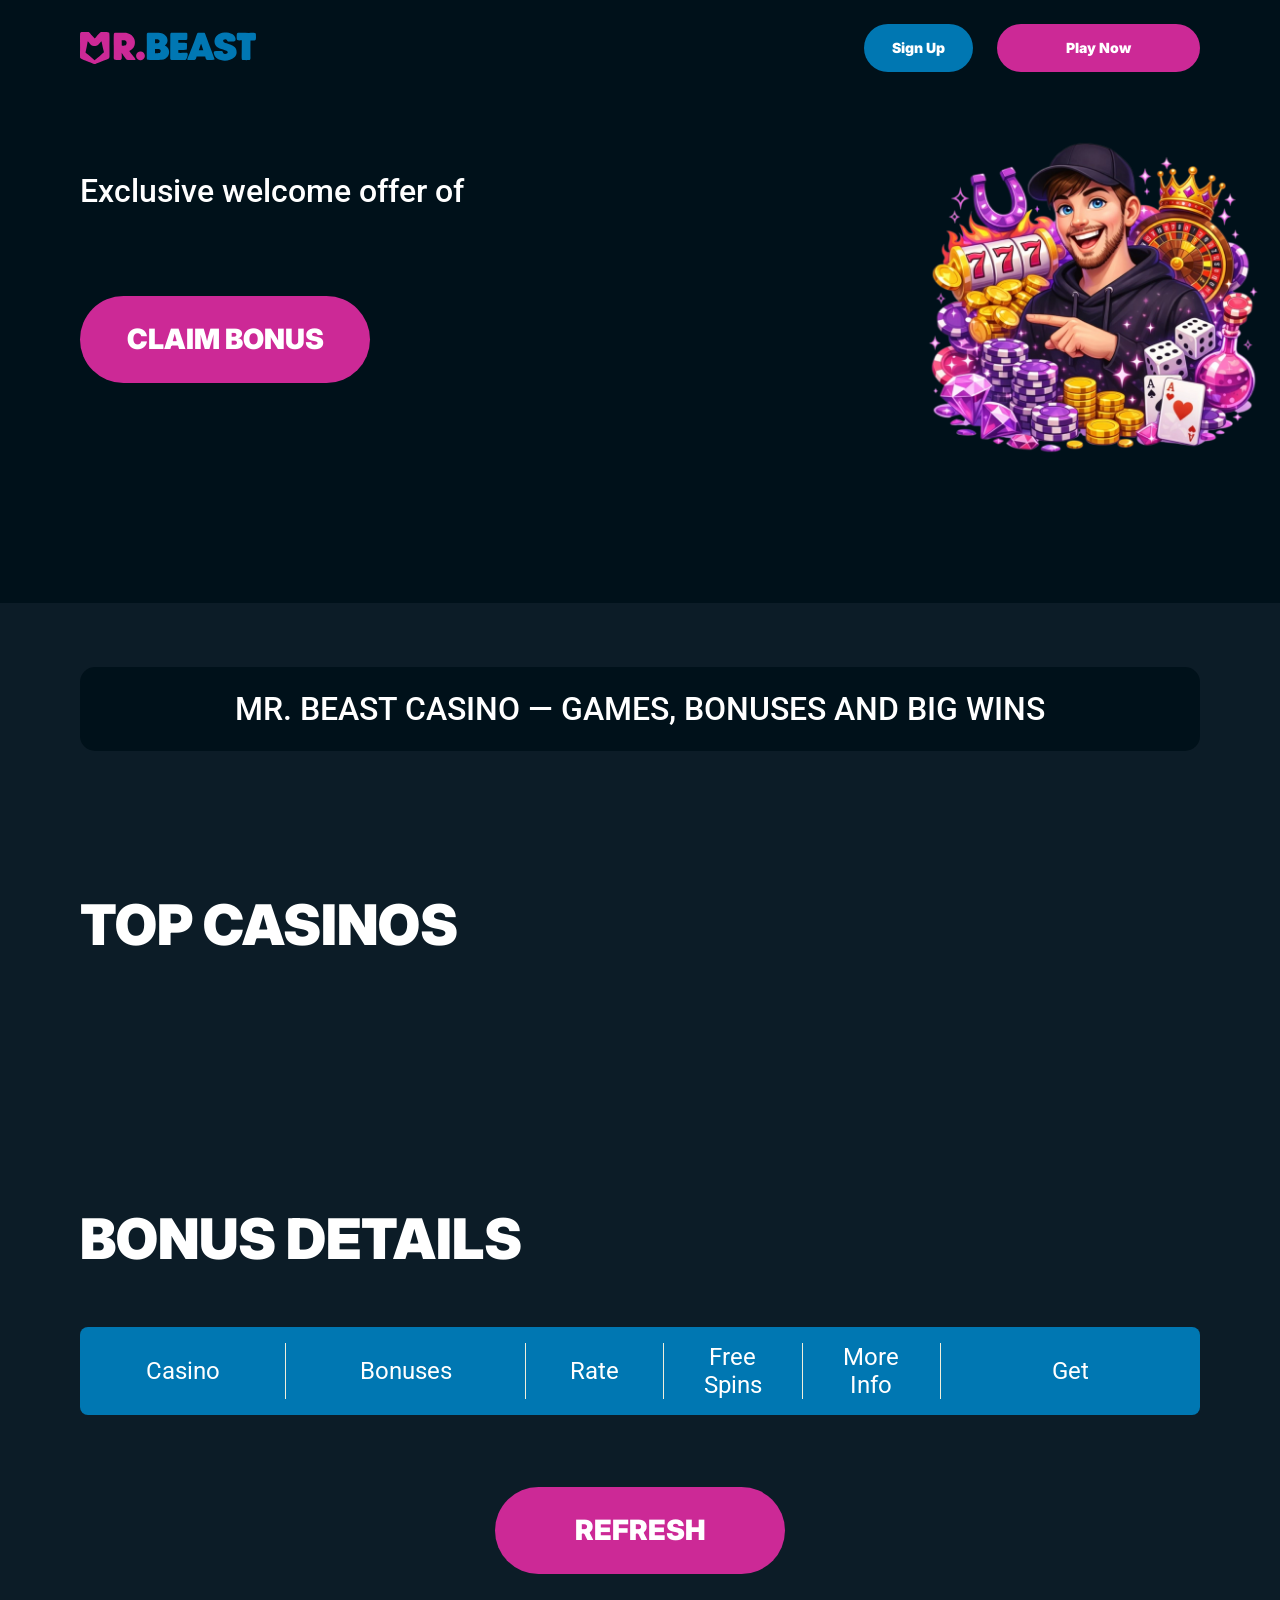
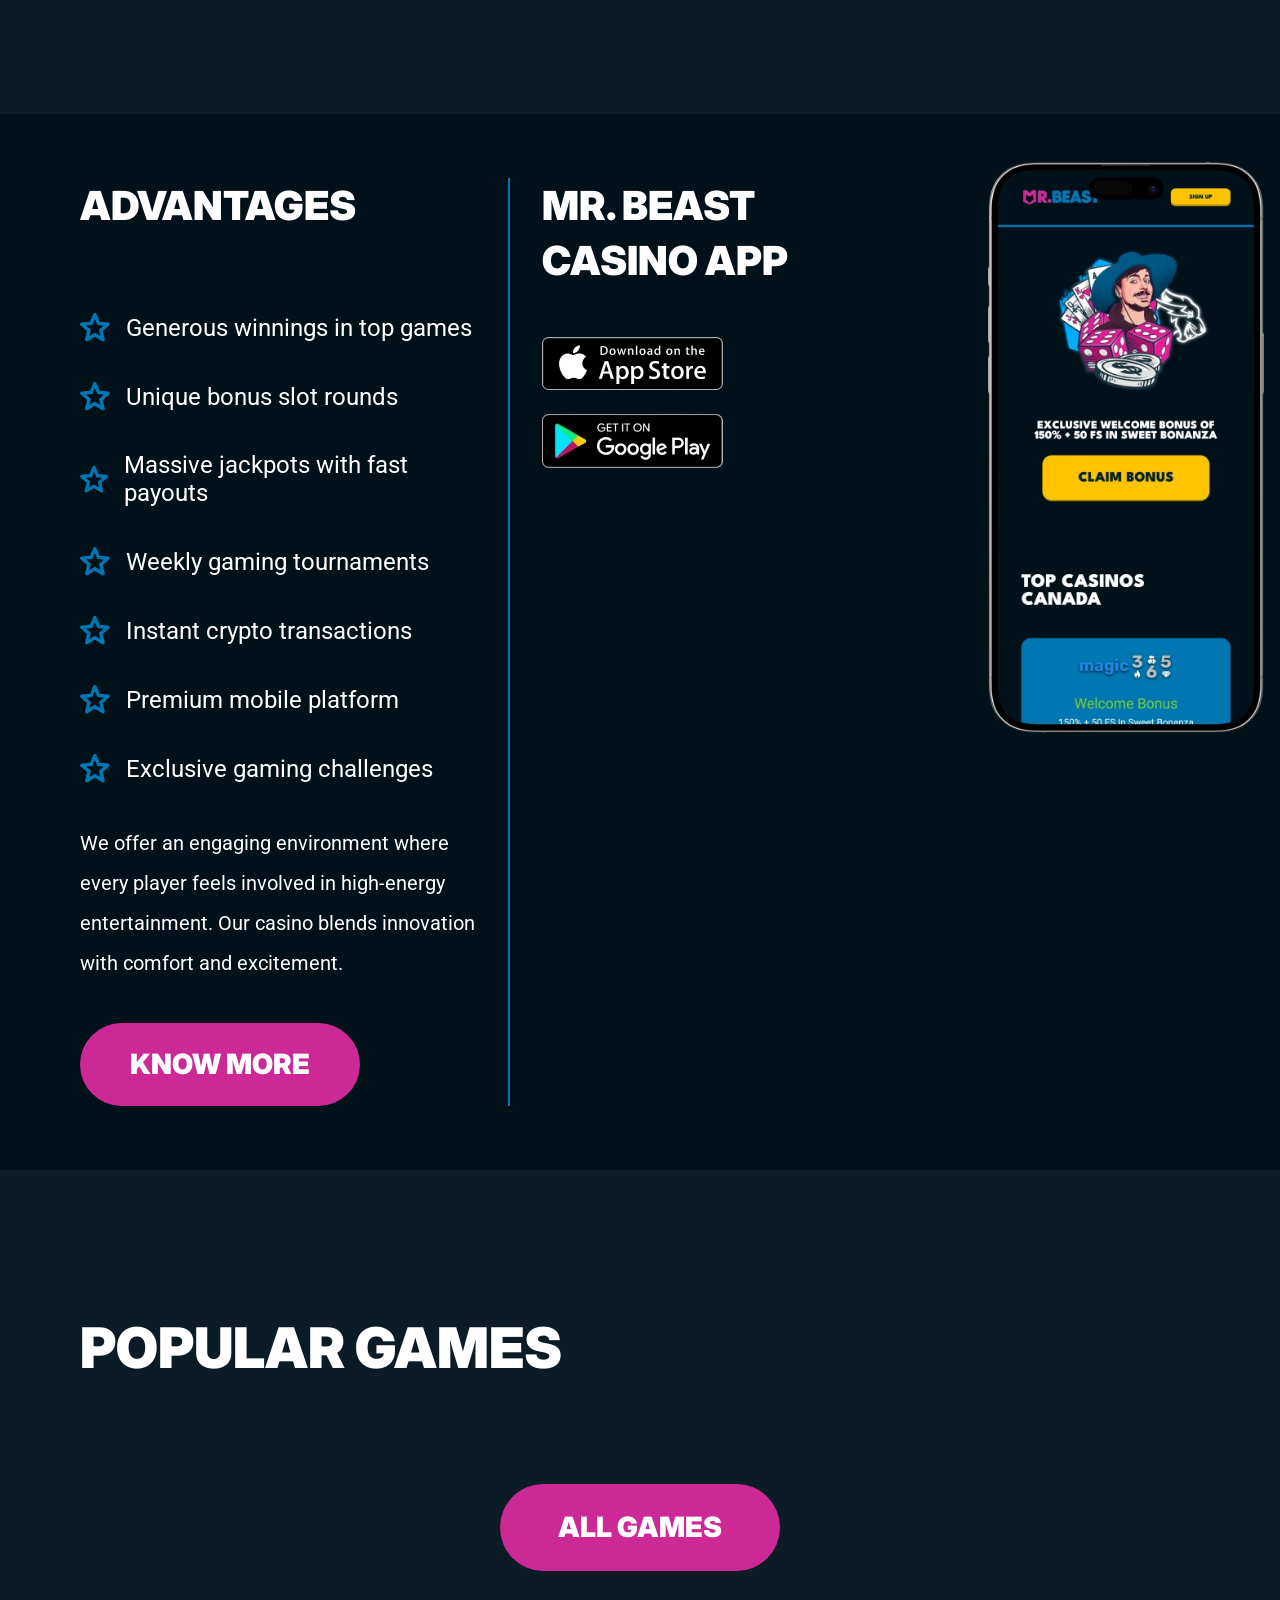
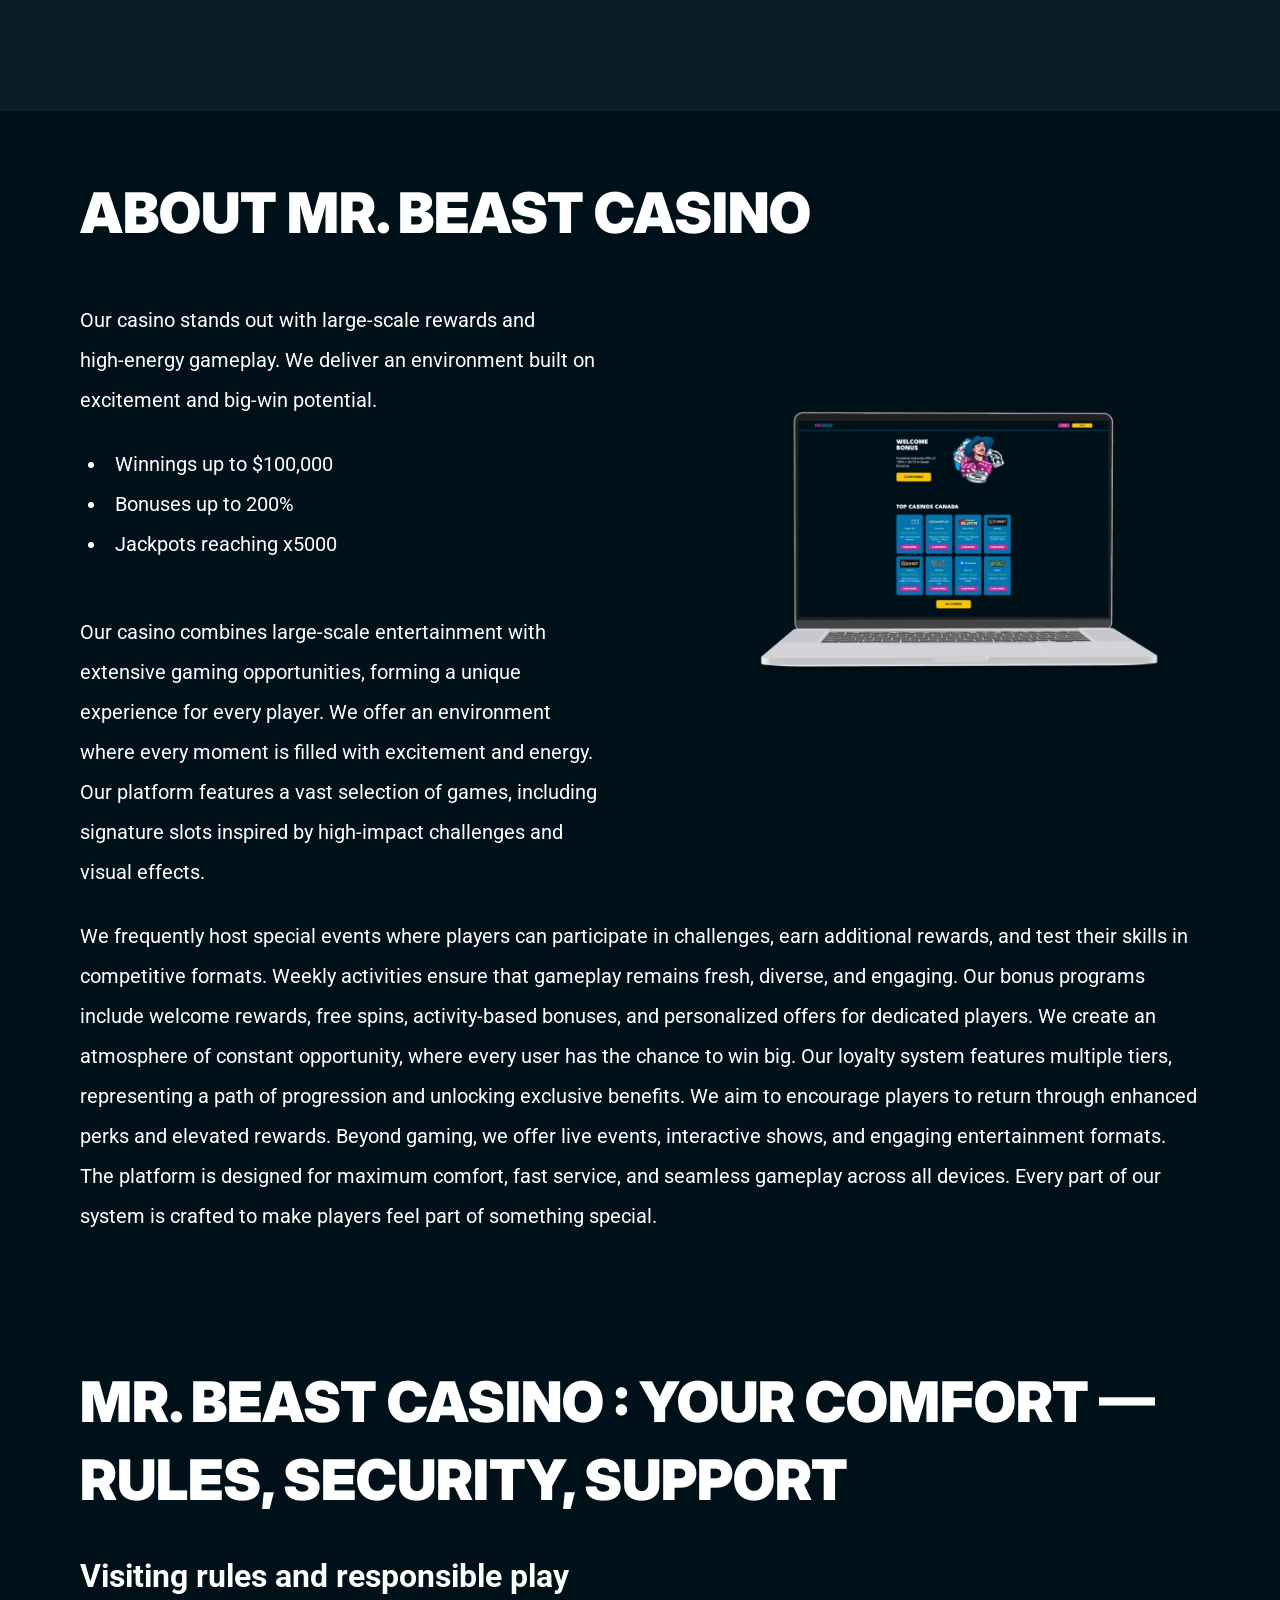
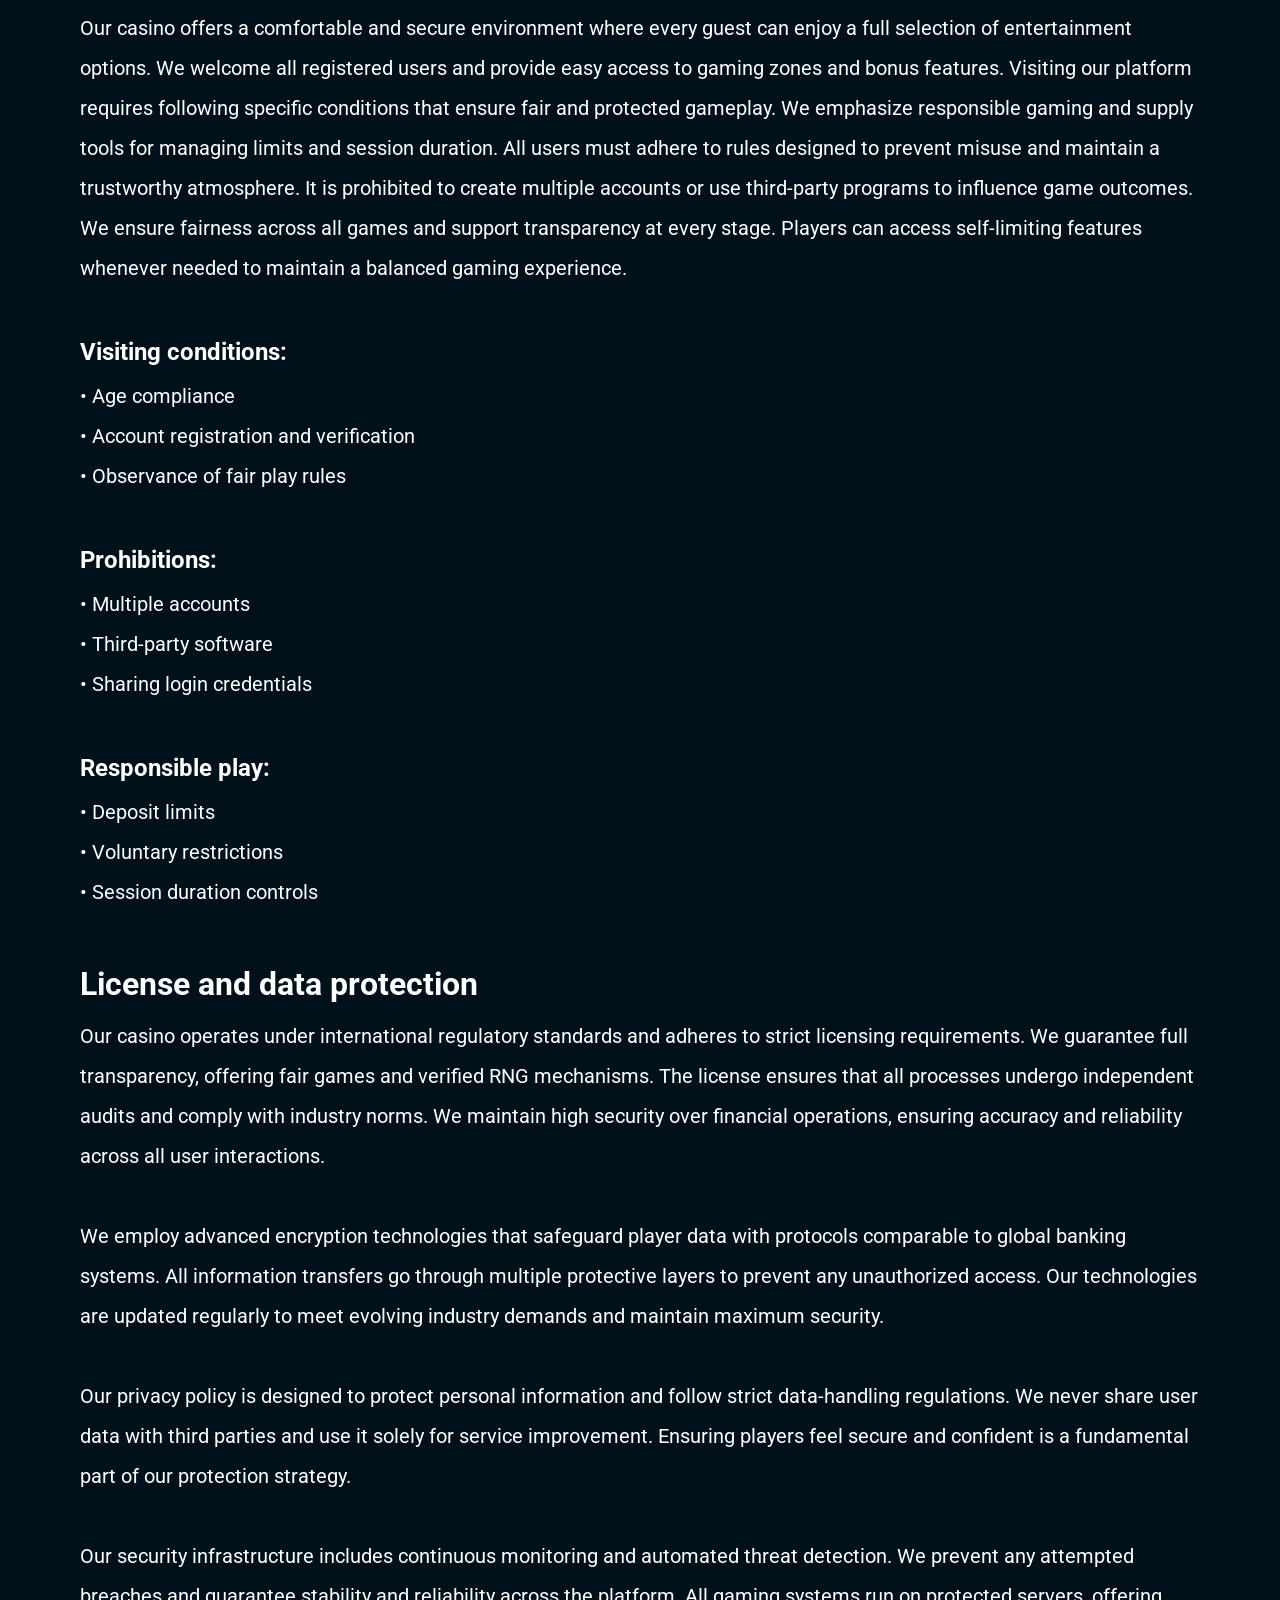
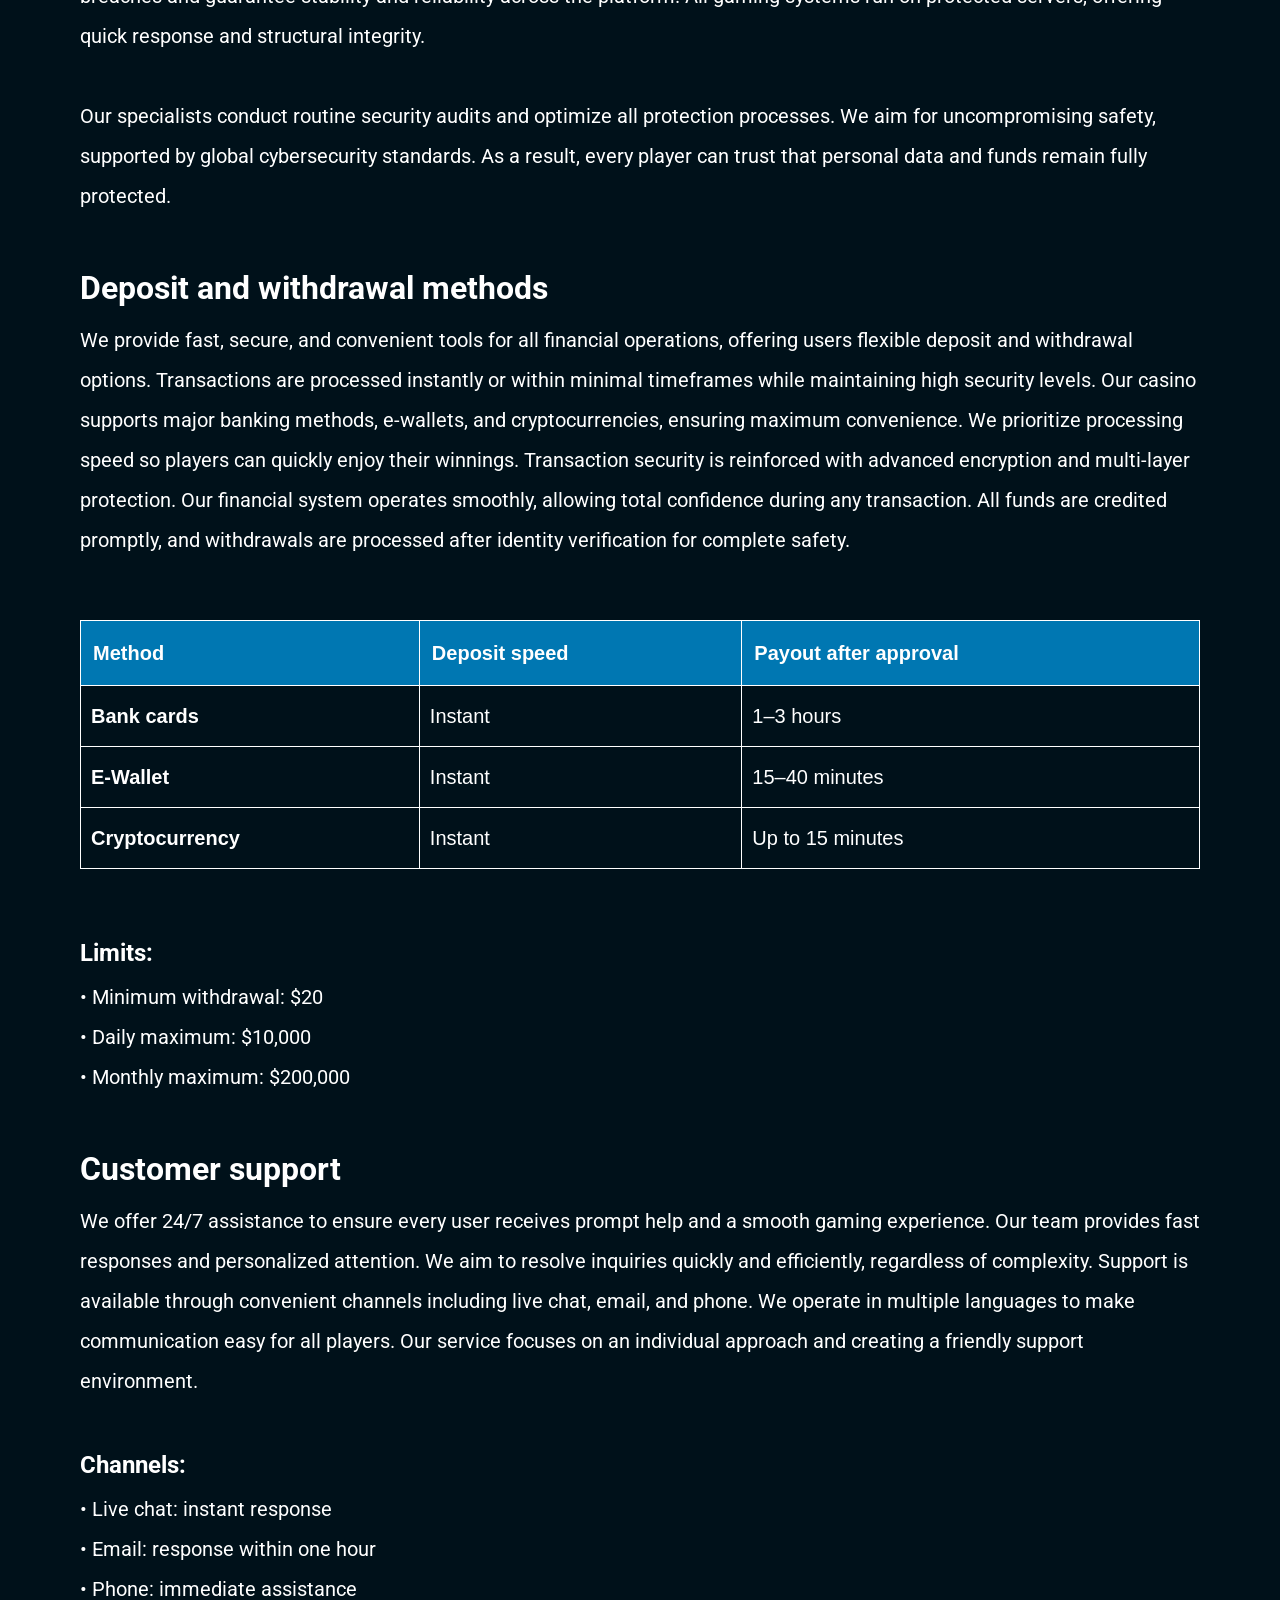
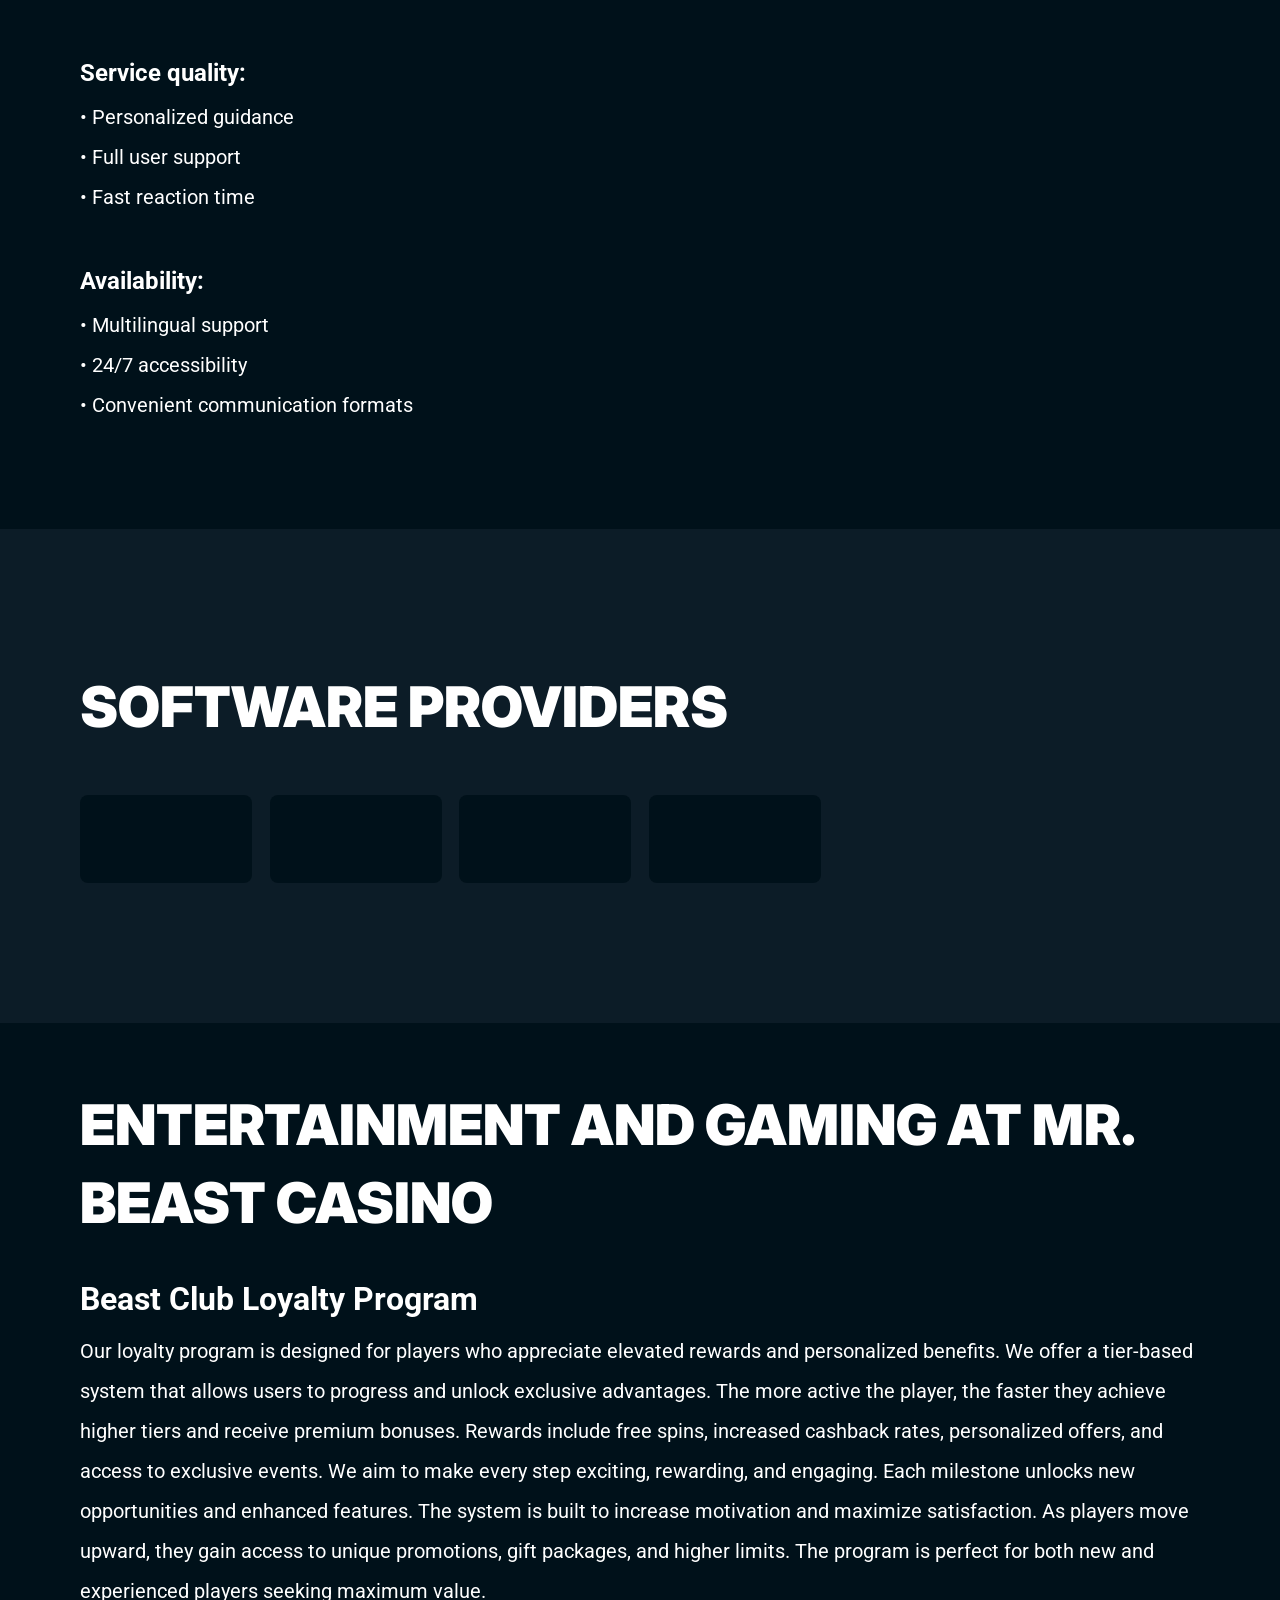
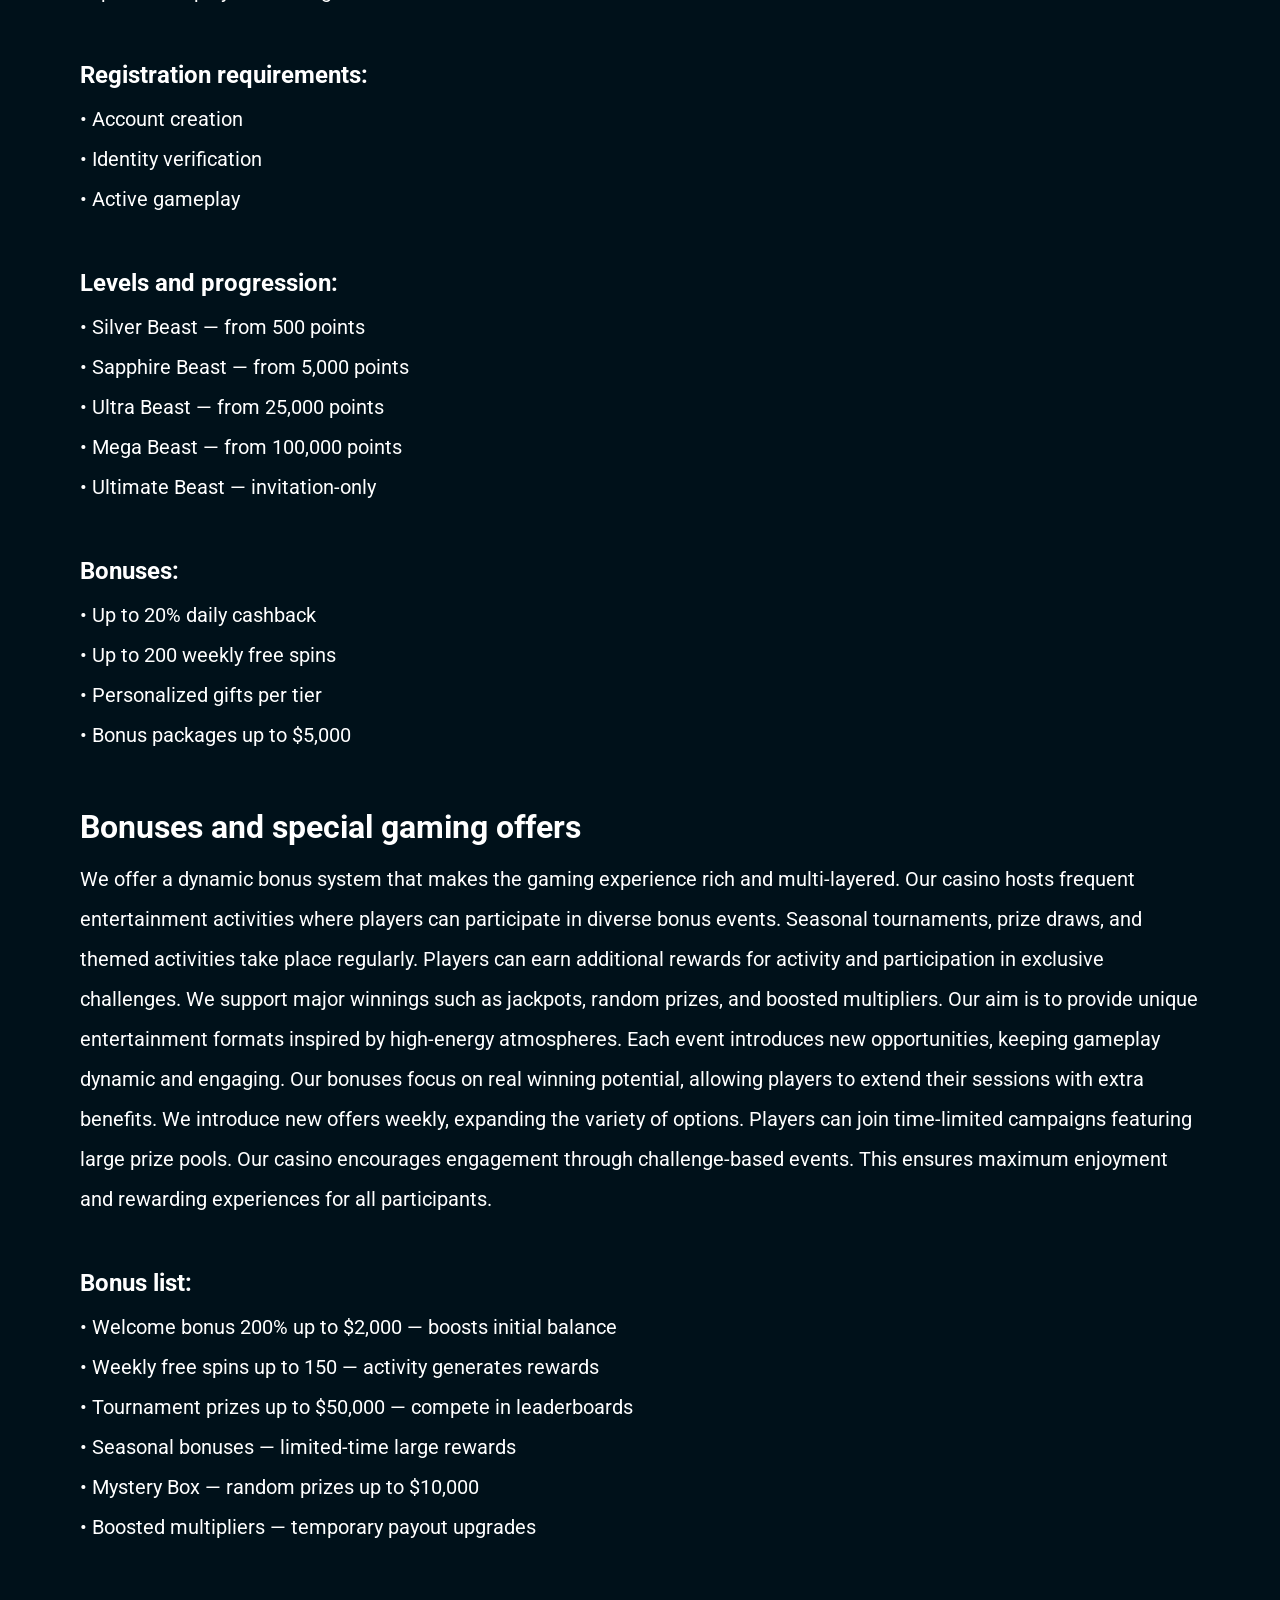
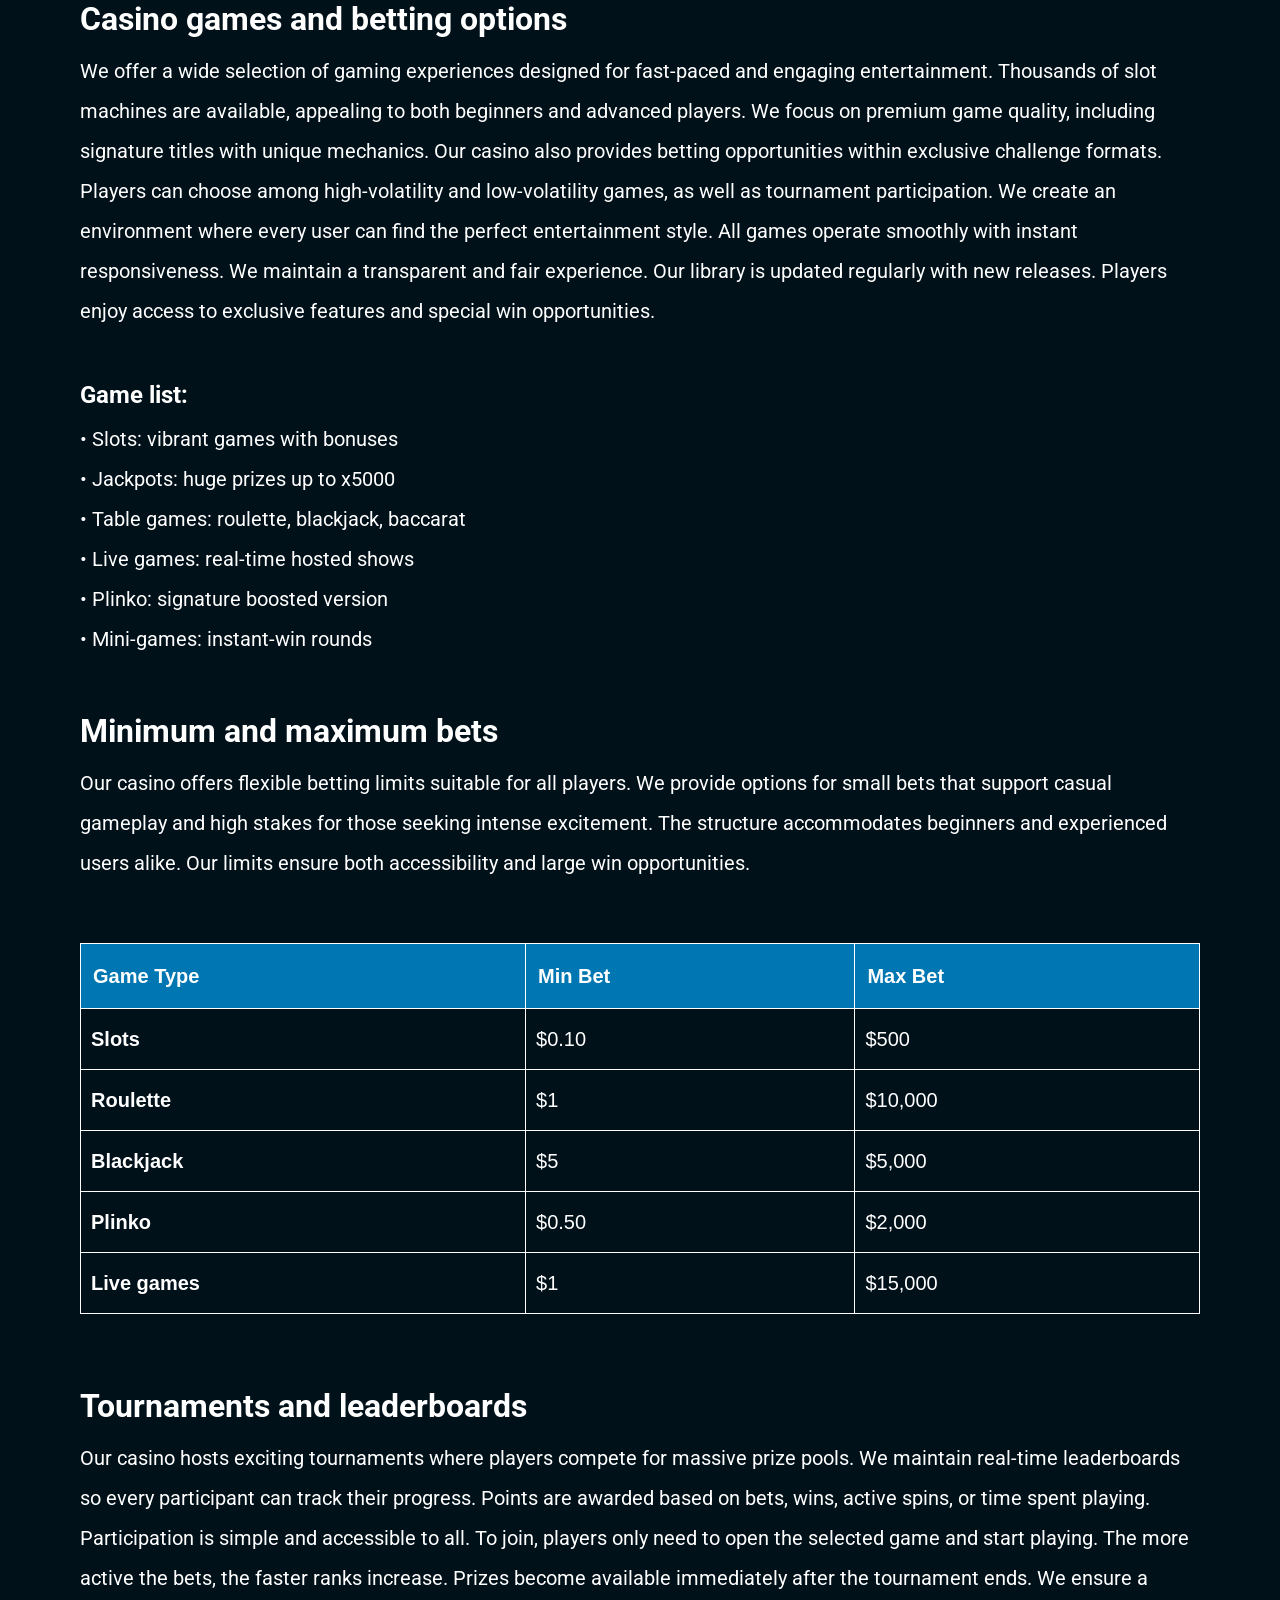
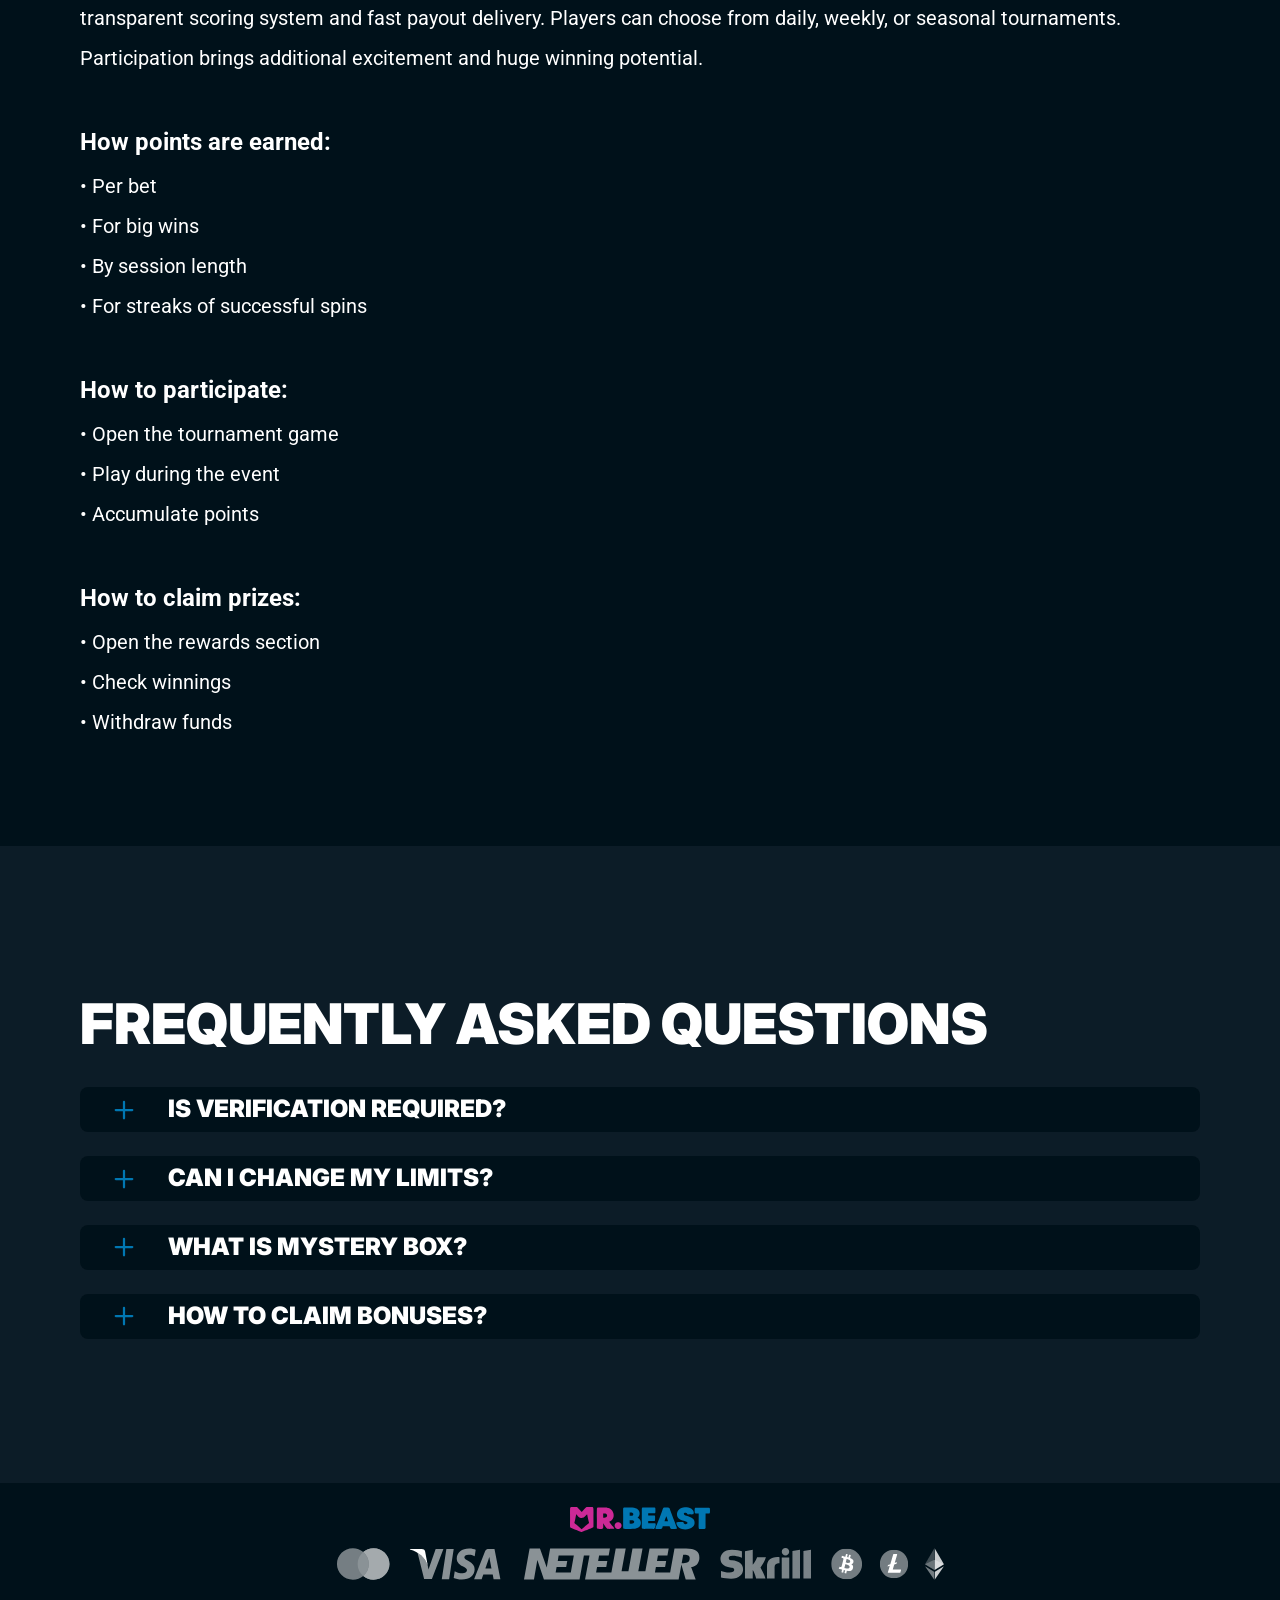
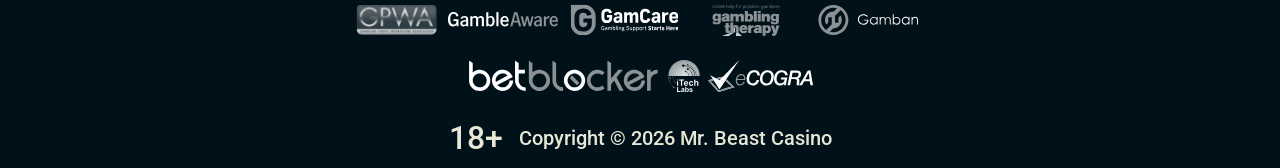
==== index.html @ 0227772f "Site update" ====
<!DOCTYPE html>
<html lang="en-CA">

<head>
    <meta charset="utf-8">

    <script src="./index.js"></script>

    <link rel="manifest" href="./manifest.json">

    <link rel="preconnect" href="https://fonts.googleapis.com" />
    <link rel="preconnect" href="https://fonts.gstatic.com" crossorigin />

    <!-- Google Fonts -->
    <link
            href="https://fonts.googleapis.com/css2?family=Inter:wght@300;400;500;600;700&display=swap"
            rel="stylesheet"
    />
    <!-- Google Fonts -->

    <!-- Google Fonts -->
    <link
            href="https://fonts.googleapis.com/css2?family=Roboto:wght@300;400;500;600;700&display=swap"
            rel="stylesheet"
    />

    <meta name="viewport" content="width=device-width, initial-scale=1, minimum-scale=1, maximum-scale=2">
    <link rel="preload" as="image" href="_assets/images/1775035260-logoc849cd73.svg" fetchpriority="high">
    <link rel="stylesheet" href="./normalize.css">
    <link rel="stylesheet" href="./index.css">
    <meta name="theme-color" content="">
    <title>Mr. Beast Casino — the best place for massive wins and bonuses</title>
    <meta name="description"
          content="Discover Mr Beast Casino — a vibrant gaming platform with big wins, 200% bonuses, fast withdrawals, tournaments and exclusive entertainment.
">
    <link rel="canonical" href="https://mrbeast-casino-ca.com">
    <meta property="og:title" content="Mr. Beast Casino — the best place for massive wins and bonuses">
    <meta property="og:description"
          content="Discover Mr Beast Casino — a vibrant gaming platform with big wins, 200% bonuses, fast withdrawals, tournaments and exclusive entertainment.
">
    <meta property="og:url" content="https://mrbeast-casino-ca.com">
    <meta property="og:site_name" content="Mr. Beast Casino — the best place for massive wins and bonuses">
    <meta property="og:locale" content="en-CA">
    <meta property="og:image" content="_assets/images/1775035279-beast.webp">
    <meta property="og:image:width" content="1200">
    <meta property="og:image:height" content="630">
    <meta property="og:type" content="website">
    <meta name="twitter:card" content="summary_large_image">
    <meta name="twitter:site" content="mrbeast-casino-ca.com">
    <meta name="twitter:title" content="Mr. Beast Casino — the best place for massive wins and bonuses">
    <meta name="twitter:description"
          content="Discover Mr Beast Casino — a vibrant gaming platform with big wins, 200% bonuses, fast withdrawals, tournaments and exclusive entertainment.
">
    <meta name="twitter:image" content="_assets/images/1775035279-beast.webp">
    <meta name="twitter:image:width" content="1200">
    <meta name="twitter:image:height" content="630">
    <link rel="icon" href="_assets/images/1775035285-favicon-70.ico" type="image/x-icon" sizes="16x16">
    <meta name="language" content="en-CA">

    <link rel="apple-touch-icon" href="_assets/images/1775035249-favicon-70.ico" sizes="96x96">
    <link rel="icon" href="_assets/images/1775035249-favicon-70.ico" type="image/webp" sizes="192x192">

    <link rel="preload" href="_assets/images/1775035330-beast.webp" as="image" fetchpriority="high">

    <link rel="alternate" hreflang="x-default" href="https://mrbeast-casino-ca.com" />
    <link rel="alternate" hreflang="en" href="https://mrbeast-casino-ca.com" />
</head>

<body>
<svg
        style="display: none"
        xmlns="http://www.w3.org/2000/svg"
        width="1em"
        height="1em"
        viewBox="0 0 256 256"
>
    <symbol id="minus-icon" viewBox="0 0 256 256">
        <path
                fill="#0077B2"
                d="M228 128a12 12 0 0 1-12 12H40a12 12 0 0 1 0-24h176a12 12 0 0 1 12 12"
        />
    </symbol>
</svg>

<svg
        style="display: none"
        xmlns="http://www.w3.org/2000/svg"
        width="1em"
        height="1em"
        viewBox="0 0 32 32"
>
    <symbol id="globe-icon" viewBox="0 0 32 32">
        <path
                fill="#CC2996"
                d="M32.032 16c0-8.501-6.677-15.472-15.072-15.969-0.173-0.019-0.346-0.032-0.523-0.032-0.052 0-0.104 0.005-0.156 0.007-0.093-0.002-0.186-0.007-0.281-0.007-8.84 0-16.032 7.178-16.032 16.001s7.192 16.001 16.032 16.001c0.094 0 0.188-0.006 0.281-0.008 0.052 0.002 0.104 0.008 0.156 0.008 0.176 0 0.349-0.012 0.523-0.032 8.395-0.497 15.072-7.468 15.072-15.969zM29.049 21.151c-0.551-0.16-1.935-0.507-4.377-0.794 0.202-1.381 0.313-2.84 0.313-4.357 0-1.196-0.069-2.354-0.197-3.469 3.094-0.37 4.45-0.835 4.54-0.867l-0.372-1.050c0.695 1.659 1.080 3.478 1.080 5.386 0 1.818-0.352 3.555-0.987 5.151zM8.921 16c0-1.119 0.074-2.212 0.21-3.263 1.621 0.127 3.561 0.222 5.839 0.243v6.939c-2.219 0.021-4.114 0.111-5.709 0.234-0.22-1.319-0.34-2.715-0.34-4.154zM16.967 2.132c2.452 0.711 4.552 4.115 5.492 8.628-1.512 0.12-3.332 0.209-5.492 0.229v-8.857zM14.971 2.156v8.832c-2.136-0.021-3.965-0.109-5.502-0.226 0.96-4.457 3.076-7.836 5.502-8.606zM14.971 21.913l0 7.929c-2.263-0.718-4.256-3.705-5.293-7.719 1.492-0.11 3.253-0.189 5.292-0.21zM16.967 29.868l-0-7.955c2.061 0.020 3.814 0.102 5.288 0.217-1.019 4.067-3 7.076-5.288 7.738zM16.967 19.92l0-6.939c2.291-0.021 4.218-0.118 5.818-0.25 0.131 1.053 0.203 2.147 0.203 3.268 0 1.442-0.116 2.84-0.329 4.16-1.575-0.128-3.462-0.219-5.692-0.24zM28.588 9.81c-0.302 0.094-1.564 0.453-4.094 0.751-0.564-2.998-1.584-5.561-2.91-7.412 3.048 1.325 5.535 3.697 7.005 6.661zM11.213 2.831c-1.632 1.873-2.963 4.568-3.691 7.754-2.265-0.245-3.623-0.534-4.166-0.665 1.585-3.27 4.407-5.836 7.856-7.088zM2.614 11.787c0.385 0.104 1.841 0.467 4.549 0.766-0.155 1.107-0.24 2.26-0.24 3.447 0 1.509 0.136 2.96 0.383 4.334-2.325 0.251-3.755 0.552-4.396 0.706-0.607-1.566-0.944-3.264-0.944-5.041 0-1.467 0.228-2.883 0.649-4.213zM3.784 22.886c0.727-0.154 2.029-0.39 3.956-0.591 0.759 2.803 1.993 5.175 3.473 6.874-3.16-1.148-5.79-3.398-7.429-6.282v0zM21.583 28.849c1.195-1.665 2.14-3.907 2.728-6.525 1.982 0.227 3.226 0.494 3.853 0.652-1.5 2.596-3.808 4.669-6.581 5.873z">
        </path>
    </symbol>
</svg>

<svg width="32" height="31" viewBox="0 0 32 31" fill="none" xmlns="http://www.w3.org/2000/svg">
    <symbol id="star-icon" viewBox="0 0 32 31">
        <path d="M10.0431 24.5932L15.8898 21.0667L21.7365 24.6396L20.2052 17.9577L25.3559 13.5031L18.5811 12.8999L15.8898 6.58913L13.1985 12.8535L6.42371 13.4567L11.5744 17.9577L10.0431 24.5932ZM15.8898 25.4285L8.187 30.0687C7.84672 30.2853 7.49096 30.3781 7.11975 30.3471C6.74853 30.3162 6.42371 30.1925 6.1453 29.9759C5.86688 29.7594 5.65034 29.489 5.49566 29.1648C5.34099 28.8406 5.31005 28.4768 5.40286 28.0734L7.44456 19.3034L0.623417 13.4103C0.314068 13.1319 0.121034 12.8145 0.0443157 12.4581C-0.0324028 12.1017 -0.00951111 11.754 0.112991 11.415C0.235493 11.0759 0.421103 10.7975 0.669819 10.5797C0.918536 10.362 1.25882 10.2227 1.69067 10.1621L10.6927 9.37327L14.1729 1.11366C14.3276 0.742438 14.5676 0.464023 14.8931 0.278414C15.2185 0.0928044 15.5507 0 15.8898 0C16.2288 0 16.5611 0.0928044 16.8865 0.278414C17.2119 0.464023 17.452 0.742438 17.6067 1.11366L21.0869 9.37327L30.0889 10.1621C30.522 10.224 30.8623 10.3632 31.1098 10.5797C31.3572 10.7963 31.5428 11.0747 31.6666 11.415C31.7903 11.7553 31.8138 12.1036 31.7371 12.46C31.6604 12.8163 31.4667 13.1331 31.1562 13.4103L24.335 19.3034L26.3767 28.0734C26.4695 28.4756 26.4386 28.8394 26.2839 29.1648C26.1292 29.4902 25.9127 29.7606 25.6343 29.9759C25.3559 30.1912 25.0311 30.315 24.6598 30.3471C24.2886 30.3793 23.9329 30.2865 23.5926 30.0687L15.8898 25.4285Z" fill="#0077B2"/>
    </symbol>
</svg>

<svg
        xmlns="http://www.w3.org/2000/svg"
        width="1em"
        height="1em"
        viewBox="0 0 256 256"
>
    <symbol id="plus-icon" viewBox="0 0 256 256">
        <path
                fill="#0077B2"
                d="M228 128a12 12 0 0 1-12 12h-76v76a12 12 0 0 1-24 0v-76H40a12 12 0 0 1 0-24h76V40a12 12 0 0 1 24 0v76h76a12 12 0 0 1 12 12"
        />
    </symbol>
</svg>

<svg
        width="33"
        height="32"
        viewBox="0 0 33 32"
        fill="none"
        xmlns="http://www.w3.org/2000/svg"
>
    <symbol id="play-icon" viewBox="0 0 33 32">
        <path
                d="M16.8334 0.0786133C7.9606 0.0786133 0.767578 7.20678 0.767578 15.9998C0.767578 24.7929 7.9606 31.921 16.8334 31.921C25.7061 31.921 32.8992 24.7929 32.8992 15.9998C32.8992 7.20678 25.7061 0.0786133 16.8334 0.0786133ZM22.3861 16.8438L14.3532 21.8192C14.1907 21.9197 14.0059 21.9703 13.821 21.9703C13.6536 21.9703 13.4859 21.929 13.3342 21.8454C13.015 21.67 12.8169 21.3372 12.8169 20.9752V11.0244C12.8169 10.6625 13.015 10.3296 13.3342 10.1543C13.6533 9.97788 14.0436 9.98857 14.3532 10.1805L22.3861 15.1559C22.6796 15.3381 22.858 15.6568 22.858 15.9998C22.858 16.3428 22.6796 16.6616 22.3861 16.8438Z"
                fill="#CC2996"
        />
    </symbol>
</svg>

<svg
        width="20"
        height="20"
        viewBox="0 0 20 20"
        fill="none"
        xmlns="http://www.w3.org/2000/svg"
>
    <symbol id="information-outline" viewBox="0 0 20 20">
        <path
                d="M9 7H11V5H9V7ZM10 18C5.59 18 2 14.41 2 10C2 5.59 5.59 2 10 2C14.41 2 18 5.59 18 10C18 14.41 14.41 18 10 18ZM10 0C8.68678 0 7.38642 0.258658 6.17317 0.761205C4.95991 1.26375 3.85752 2.00035 2.92893 2.92893C1.05357 4.8043 0 7.34784 0 10C0 12.6522 1.05357 15.1957 2.92893 17.0711C3.85752 17.9997 4.95991 18.7362 6.17317 19.2388C7.38642 19.7413 8.68678 20 10 20C12.6522 20 15.1957 18.9464 17.0711 17.0711C18.9464 15.1957 20 12.6522 20 10C20 8.68678 19.7413 7.38642 19.2388 6.17317C18.7362 4.95991 17.9997 3.85752 17.0711 2.92893C16.1425 2.00035 15.0401 1.26375 13.8268 0.761205C12.6136 0.258658 11.3132 0 10 0ZM9 15H11V9H9V15Z"
                fill="#ffffff"
        />
    </symbol>
</svg>

<div class="wrapper">
    <header class="header" id="top">
        <div class="headerBlock">
            <div class="headerLogoContainer"><a href="https://mrbeast-casino-ca.com" aria-label="Main page"><img class="header__logo logo"
                                                                                                     src="_assets/images/1775035260-logoc849cd73.svg" alt="Mr. Beast Casino Logo" /></a></div>
            <ul class="nav__list">
                <li class="nav__item"><a class="nav__link" target="_blank" href="casino.html?id=example-offer-id"
                                         aria-label="Sign Up" id="navSignUp"> Sign Up </a></li>
                <li class="nav__item nav__itemLarge"><a class="nav__link nav__linkLarge" target="_blank"
                                                        href="casino.html?id=example-offer-id" aria-label="Play Now" id="navPlayNow"> Play Now </a>
                </li>
            </ul>
        </div>
    </header>
    <main class="main">
        <section class="heroContainer">
            <div class="hero">
                <div class="heroBlock block">
                    <div class="heroGroup">
                        <div class="heroTextGroup">
                            <p class="heroText heroTextDesktop">Exclusive welcome offer of</p>
                            <p class="heroText heroTextMobile">Exclusive welcome bonus of</p>
                            <p class="heroText heroTextBonus" id="bonusText"></p>
                        </div><a target="_blank" class="heroLink" id="bonusLink" href="/" aria-label="Play game"><span
                            class="heroButton btn btn--large">Claim Bonus</span></a>
                    </div>
                </div>
            </div>
            <div class="heroUnder">
                <h1 class="heroText heroMainTitle">Mr. Beast Casino — Games, Bonuses and Big Wins</h1>
            </div>
        </section>
        <div class="bonusesCircleContainer">
            <section class="topCasino">
                <div class="container">
                    <div class="topCasinoBlock block">
                        <h2 class="topCasinoTitle title"><span>Top Casinos <span id="countryName"></span></span>
                        </h2>
                        <div class="topCasinoGroup" id="casinoCardContainer">
                            <!-- Casino cards will be dynamically inserted here --></div><button
                            class="topCasinoButton btn btn--large" id="showMoreButton"> All Casino </button>
                    </div>
                </div>
            </section>
            <section class="bonusDetails" id="bonuses">
                <div class="container">
                    <div class="bonusDetailsBlock block">
                        <h2 class="bonusDetailsTitle title"><span>Bonus Details</span></h2>
                        <div class="bonusDetailsGroup">
                            <div class="bonusTable">
                                <div class="bogradientContainer">
                                    <div class="bonusTableRow bonusTableHeader">
                                        <div class="bonusTableHead">
                                            <p class="bonusHeaderText bonusHeaderCasino">Casino</p>
                                        </div>
                                        <div class="bonusTableHead">
                                            <p class="bonusHeaderText bonusDetailsWelcome">Bonuses</p>
                                        </div>
                                        <div class="bonusTableHead">
                                            <p class="bonusHeaderText">Rate</p>
                                        </div>
                                        <div class="bonusTableHead">
                                            <p class="bonusHeaderText bonusHeaderTextSpins">Free Spins</p>
                                        </div>
                                        <div class="bonusTableHead">
                                            <p class="bonusHeaderText">More Info</p>
                                        </div>
                                        <div class="bonusTableHead">
                                            <p class="bonusHeaderText bonusClaimBonus">Get</p>
                                        </div>
                                    </div>
                                </div><!-- Bonus rows will be dynamically inserted here -->
                                <div id="bonusTableRows"></div>
                            </div>
                        </div><button class="bonusDetailsButton btn btn--large" id="refreshButton"> Refresh
                    </button>
                    </div>
                </div>
            </section>
        </div>
        <div class="advantagesCircleContainer">
            <section class="advantages">
                <div class="container">
                    <div class="advantagesBlock block">
                        <div class="advantagesDescription">
                            <h2 class="advantagesTitle title">Advantages</h2>
                            <ul class="advantagesList">
                                <li class="providersGroup"></li>
                                <li class="advantagesItem">
                                    <svg class="advantagesStar" width="30" height="29">
                                        <use href="#star-icon"></use>
                                    </svg>
                                    <p class="advantagesText">Generous winnings in top games</p>
                                </li>
                                <li class="advantagesItem">
                                    <svg class="advantagesStar" width="30" height="29">
                                        <use href="#star-icon"></use>
                                    </svg>
                                    <p class="advantagesText">Unique bonus slot rounds</p>
                                </li>
                                <li class="advantagesItem">
                                    <svg class="advantagesStar" width="30" height="29">
                                        <use href="#star-icon"></use>
                                    </svg>
                                    <p class="advantagesText">Massive jackpots with fast payouts</p>
                                </li>
                                <li class="advantagesItem">
                                    <svg class="advantagesStar" width="30" height="29">
                                        <use href="#star-icon"></use>
                                    </svg>
                                    <p class="advantagesText">Weekly gaming tournaments</p>
                                </li>
                                <li class="advantagesItem">
                                    <svg class="advantagesStar" width="30" height="29">
                                        <use href="#star-icon"></use>
                                    </svg>
                                    <p class="advantagesText">Instant crypto transactions</p>
                                </li>
                                <li class="advantagesItem">
                                    <svg class="advantagesStar" width="30" height="29">
                                        <use href="#star-icon"></use>
                                    </svg>
                                    <p class="advantagesText">Premium mobile platform</p>
                                </li>
                                <li class="advantagesItem">
                                    <svg class="advantagesStar" width="30" height="29">
                                        <use href="#star-icon"></use>
                                    </svg>
                                    <p class="advantagesText">Exclusive gaming challenges</p>
                                </li>
                                <li class="providersGroup">We offer an engaging environment where every player feels involved in high‑energy entertainment. Our casino blends innovation with comfort and excitement.

</li>
                            </ul><a class="advantagesLink" id="advantagesLink" target="_blank" href="/" aria-label="Know more"><span
                                class="advantagesButton btn btn--large">Know more</span></a>
                        </div>
                        <div class="advantagesMobile">
                            <h2 class="advantagesTitle title advantagesAppTitle">Mr. Beast Casino App</h2><img
                                class="advantagesMobilePhone" src="_assets/images/1775035369-mr.webp" title="Mr. Beast Casino Mobile"
                                alt="Mr. Beast Casino App" />
                            <div class="advantagesStoreGroup"><a href="/" id="appStoreLink" aria-label="Play game"
                                                                 target="_blank"><img class="advantagesStore" width="181" height="53"
                                                                                      src="./assets/images/advantages/app-store.webp" alt="iOs App " title="Mr. Beast Casino App"/></a><a
                                    href="/" id="googlePlayLink" aria-label="Play game" target="_blank"><img
                                    class="advantagesStore" width="181" height="54"
                                    src="./assets/images/advantages/google-play.webp" alt="android App Mr. Beast Casino App" title="Mr. Beast Casino App" /></a>
                            </div>
                        </div>
                    </div>
                </div>
            </section>
            <section class="games" id="games">
                <div class="container">
                    <div class="gamesBlock block">
                        <h2 class="gamesTitle title"><span>Popular Games</span></h2>
                        <div class="gamesGroup" id="gamesContainer"><!-- Games will be dynamically inserted here -->
                        </div><a target="_blank" class="gamesLink" id="allGamesLink" href="/" aria-label="All Games"><span
                            class="gamesButton btn btn--large">All Games</span></a>
                    </div>
                </div>
            </section>
        </div>
        <div class="historyCircleContainer">
            <section class="history">
                <div class="container">
                    <div class="historyBlock block">
                        <h2 class="historyTitle title">About Mr. Beast Casino</h2>
                        <div class="historyGroup">
                            <div class="historyColumn">
                                <div class="historyText">
                                    <p class="historyDescription">Our casino stands out with large‑scale rewards and high‑energy gameplay. We deliver an environment built on excitement and big‑win potential.

</p>
                                    <ul class="historyList">
                                        <li class="historyItem">Winnings up to $100,000</li>
                                        <li class="historyItem">Bonuses up to 200%</li>
                                        <li class="historyItem">Jackpots reaching x5000</li>
                                    </ul>
                                    <p class="historyDescription">Our casino combines large‑scale entertainment with extensive gaming opportunities, forming a unique experience for every player. We offer an environment where every moment is filled with excitement and energy. Our platform features a vast selection of games, including signature slots inspired by high‑impact challenges and visual effects.</p>
                                </div>
                            </div>
                            <div class="historyColumn"><img class="historyImage"
                                                            src="_assets/images/1775035378-mac-mr.webp" alt="History" title="Mr. Beast Casino Desktop"/></div>
                        </div>
                        <p class="historyDescription"> We frequently host special events where players can participate in challenges, earn additional rewards, and test their skills in competitive formats. Weekly activities ensure that gameplay remains fresh, diverse, and engaging. Our bonus programs include welcome rewards, free spins, activity‑based bonuses, and personalized offers for dedicated players. We create an atmosphere of constant opportunity, where every user has the chance to win big. Our loyalty system features multiple tiers, representing a path of progression and unlocking exclusive benefits. We aim to encourage players to return through enhanced perks and elevated rewards. Beyond gaming, we offer live events, interactive shows, and engaging entertainment formats. The platform is designed for maximum comfort, fast service, and seamless gameplay across all devices. Every part of our system is crafted to make players feel part of something special.
</p>
                    </div>
                </div>
            </section>
        </div>
        <div class="historyCircleContainer">
            <section class="history">
                <div class="container">
                    <div class="historyBlock block">
                        <h2 class="historyTitle title">Mr. Beast Casino : your comfort — rules, security, support</h2>
                        <div class="historyDescription"><h3 style = "font-weight: bold;font-size: 32px;">
Visiting rules and responsible play
</h3>

<p>
Our casino offers a comfortable and secure environment where every guest can enjoy a full selection of entertainment options. We welcome all registered users and provide easy access to gaming zones and bonus features. Visiting our platform requires following specific conditions that ensure fair and protected gameplay. We emphasize responsible gaming and supply tools for managing limits and session duration. All users must adhere to rules designed to prevent misuse and maintain a trustworthy atmosphere. It is prohibited to create multiple accounts or use third‑party programs to influence game outcomes. We ensure fairness across all games and support transparency at every stage. Players can access self‑limiting features whenever needed to maintain a balanced gaming experience.

</p>
<br>



<h4 style = "font-weight: bold; font-size: 24px;">
Visiting conditions:


</h4>

 <ul>
            <li>• 
Age compliance

</li>
            <li>• 
Account registration and verification

</li>
            <li>• 
Observance of fair play rules


</li>

        </ul><br>

<h4 style = "font-weight: bold; font-size: 24px;">
Prohibitions:


</h4>

 <ul>
            <li>• 
Multiple accounts

</li>
            <li>• 
Third‑party software

</li>
            <li>• 
Sharing login credentials


</li>

        </ul><br>


<h4 style = "font-weight: bold; font-size: 24px;">
Responsible play:


</h4>

 <ul>
            <li>• 
Deposit limits

</li>
            <li>• 
Voluntary restrictions

</li>
            <li>• 
Session duration controls


</li>

        </ul><br>


<h3 style = "font-weight: bold;font-size: 32px;">
License and data protection
</h3>

<p>
Our casino operates under international regulatory standards and adheres to strict licensing requirements. We guarantee full transparency, offering fair games and verified RNG mechanisms. The license ensures that all processes undergo independent audits and comply with industry norms. We maintain high security over financial operations, ensuring accuracy and reliability across all user interactions.

</p>
<br>


<p>
We employ advanced encryption technologies that safeguard player data with protocols comparable to global banking systems. All information transfers go through multiple protective layers to prevent any unauthorized access. Our technologies are updated regularly to meet evolving industry demands and maintain maximum security.

</p>
<br>
<p>
Our privacy policy is designed to protect personal information and follow strict data‑handling regulations. We never share user data with third parties and use it solely for service improvement. Ensuring players feel secure and confident is a fundamental part of our protection strategy.

</p>
<br>
<p>
Our security infrastructure includes continuous monitoring and automated threat detection. We prevent any attempted breaches and guarantee stability and reliability across the platform. All gaming systems run on protected servers, offering quick response and structural integrity.

</p>
<br>
<p>
Our specialists conduct routine security audits and optimize all protection processes. We aim for uncompromising safety, supported by global cybersecurity standards. As a result, every player can trust that personal data and funds remain fully protected.

</p>
<br>



<h3 style = "font-weight: bold;font-size: 32px;">
Deposit and withdrawal methods
</h3>

<p> 
We provide fast, secure, and convenient tools for all financial operations, offering users flexible deposit and withdrawal options. Transactions are processed instantly or within minimal timeframes while maintaining high security levels. Our casino supports major banking methods, e‑wallets, and cryptocurrencies, ensuring maximum convenience. We prioritize processing speed so players can quickly enjoy their winnings. Transaction security is reinforced with advanced encryption and multi‑layer protection. Our financial system operates smoothly, allowing total confidence during any transaction. All funds are credited promptly, and withdrawals are processed after identity verification for complete safety.

</p><br>

<table style="width: 100%; border-collapse: collapse; margin: 20px auto; font-family: sans-serif; color: #ffffff;">
  <thead>
    <tr style="background-color: #0077B2;">
      <th style="border: 1px solid #ffffff; padding: 12px; text-align: left; color: #ffffff; font-weight: bold;">Method</th>
      <th style="border: 1px solid #ffffff; padding: 12px; text-align: left; color: #ffffff; font-weight: bold;">Deposit speed</th>
      <th style="border: 1px solid #ffffff; padding: 12px; text-align: left; color: #ffffff; font-weight: bold;">Payout after approval</th>
    </tr>
  </thead>
  <tbody>
    <tr >
      <td style="border: 1px solid #ffffff; padding: 10px;"><strong>Bank cards</strong></td>
      <td style="border: 1px solid #ffffff; padding: 10px;">Instant</td>
      <td style="border: 1px solid #ffffff; padding: 10px;">1–3 hours</td>
    </tr>
    <tr>
      <td style="border: 1px solid #ffffff; padding: 10px;"><strong>E‑Wallet</strong></td>
      <td style="border: 1px solid #ffffff; padding: 10px;">Instant</td>
      <td style="border: 1px solid #ffffff; padding: 10px;">15–40 minutes</td>
    </tr>
    <tr>
      <td style="border: 1px solid #ffffff; padding: 10px;"><strong>Crypto&shy;currency</strong></td>
      <td style="border: 1px solid #ffffff; padding: 10px;">Instant</td>
      <td style="border: 1px solid #ffffff; padding: 10px;">Up to 15 minutes</td>
    </tr>
    
      </tbody>
</table>
<br>

<h4 style = "font-weight: bold; font-size: 24px;">
Limits:


</h4>

 <ul>
            <li>• 
Minimum withdrawal: $20

</li>
            <li>• 
Daily maximum: $10,000

</li>
            <li>• 
Monthly maximum: $200,000


</li>

        </ul><br>



<h3 style = "font-weight: bold;font-size: 32px;">
Customer support
</h3>

<p>
We offer 24/7 assistance to ensure every user receives prompt help and a smooth gaming experience. Our team provides fast responses and personalized attention. We aim to resolve inquiries quickly and efficiently, regardless of complexity. Support is available through convenient channels including live chat, email, and phone. We operate in multiple languages to make communication easy for all players. Our service focuses on an individual approach and creating a friendly support environment.

</p>
<br>



<h4 style = "font-weight: bold; font-size: 24px;">
Channels:


</h4>

 <ul>
            <li>• 
Live chat: instant response

</li>
            <li>• 
Email: response within one hour

</li>
            <li>• 
Phone: immediate assistance


</li>

        </ul><br>

<h4 style = "font-weight: bold; font-size: 24px;">
Service quality:


</h4>

 <ul>
            <li>• 
Personalized guidance

</li>
            <li>• 
Full user support

</li>
            <li>• 
Fast reaction time


</li>

        </ul><br>


<h4 style = "font-weight: bold; font-size: 24px;">
Availability:


</h4>

 <ul>
            <li>• 
Multilingual support

</li>
            <li>• 
24/7 accessibility

</li>
            <li>• 
Convenient communication formats

</li>

        </ul><br>
</div>
                    </div>
                </div>
            </section>
        </div>


        <section class="">
            <div class="container">
                <div class="sprovidersBlock block">
                    <h2 class="sprovidersTitle title"> Software Providers </h2>
                    <div class="sprovidersGroup" id="providersContainer">
                        <!-- Provider images will be dynamically inserted here --></div>
                </div>
            </div>
        </section>

        <div class="historyCircleContainer">
            <section class="history">
                <div class="container">
                    <div class="historyBlock block">
                        <h2 class="historyTitle title">Entertainment and Gaming at Mr. Beast Casino </h2>
                        <div class="historyDescription"><h3 style = "font-weight: bold;font-size: 32px;">
Beast Club Loyalty Program
</h3>
<p>
Our loyalty program is designed for players who appreciate elevated rewards and personalized benefits. We offer a tier‑based system that allows users to progress and unlock exclusive advantages. The more active the player, the faster they achieve higher tiers and receive premium bonuses. Rewards include free spins, increased cashback rates, personalized offers, and access to exclusive events. We aim to make every step exciting, rewarding, and engaging. Each milestone unlocks new opportunities and enhanced features. The system is built to increase motivation and maximize satisfaction. As players move upward, they gain access to unique promotions, gift packages, and higher limits. The program is perfect for both new and experienced players seeking maximum value.

</p>
<br>



<h4 style = "font-weight: bold; font-size: 24px;">
Registration requirements:


</h4>

 <ul>
            <li>• 
Account creation

</li>
            <li>• 
Identity verification

</li>
            <li>• 
Active gameplay

</li>

        </ul><br>

<h4 style = "font-weight: bold; font-size: 24px;">
Levels and progression:


</h4>

 <ul>
            <li>• 
Silver Beast — from 500 points

</li>
            <li>• 
Sapphire Beast — from 5,000 points

</li>
            <li>• 
Ultra Beast — from 25,000 points

</li>
            <li>• 
Mega Beast — from 100,000 points

</li>
	    <li>• 
Ultimate Beast — invitation‑only


</li>
        </ul><br>


<h4 style = "font-weight: bold; font-size: 24px;">
Bonuses:


</h4>

 <ul>
            <li>• 
Up to 20% daily cashback

</li>
            <li>• 
Up to 200 weekly free spins

</li>
            <li>• 
Personalized gifts per tier

</li>
            <li>• 
Bonus packages up to $5,000


</li>

        </ul><br>


<h3 style = "font-weight: bold;font-size: 32px;">
Bonuses and special gaming offers
</h3>

<p>
We offer a dynamic bonus system that makes the gaming experience rich and multi‑layered. Our casino hosts frequent entertainment activities where players can participate in diverse bonus events. Seasonal tournaments, prize draws, and themed activities take place regularly. Players can earn additional rewards for activity and participation in exclusive challenges. We support major winnings such as jackpots, random prizes, and boosted multipliers. Our aim is to provide unique entertainment formats inspired by high‑energy atmospheres. Each event introduces new opportunities, keeping gameplay dynamic and engaging. Our bonuses focus on real winning potential, allowing players to extend their sessions with extra benefits. We introduce new offers weekly, expanding the variety of options. Players can join time‑limited campaigns featuring large prize pools. Our casino encourages engagement through challenge‑based events. This ensures maximum enjoyment and rewarding experiences for all participants.

</p>
<br>



<h4 style = "font-weight: bold; font-size: 24px;">
Bonus list:


</h4>

 <ul>
            <li>• 
Welcome bonus 200% up to $2,000 — boosts initial balance

</li>
            <li>• 
Weekly free spins up to 150 — activity generates rewards

</li>
            <li>• 
Tournament prizes up to $50,000 — compete in leaderboards

</li>
            <li>• 
Seasonal bonuses — limited‑time large rewards

</li>
	    <li>• 
Mystery Box — random prizes up to $10,000

</li>
	    <li>• 
Boosted multipliers — temporary payout upgrades


</li>
        </ul><br>

<h3 style = "font-weight: bold;font-size: 32px;">
Casino games and betting options
</h3>

<p>
We offer a wide selection of gaming experiences designed for fast‑paced and engaging entertainment. Thousands of slot machines are available, appealing to both beginners and advanced players. We focus on premium game quality, including signature titles with unique mechanics. Our casino also provides betting opportunities within exclusive challenge formats. Players can choose among high‑volatility and low‑volatility games, as well as tournament participation. We create an environment where every user can find the perfect entertainment style. All games operate smoothly with instant responsiveness. We maintain a transparent and fair experience. Our library is updated regularly with new releases. Players enjoy access to exclusive features and special win opportunities.

</p>
<br>



<h4 style = "font-weight: bold; font-size: 24px;">
Game list:


</h4>

 <ul>
            <li>• 
Slots: vibrant games with bonuses

</li>
            <li>• 
Jackpots: huge prizes up to x5000

</li>
            <li>• 
Table games: roulette, blackjack, baccarat

</li>
            <li>• 
Live games: real‑time hosted shows

</li>
	    <li>• 
Plinko: signature boosted version

</li>
	    <li>• 
Mini‑games: instant‑win rounds


</li>
        </ul><br>



<h3 style = "font-weight: bold;font-size: 32px;">
Minimum and maximum bets
</h3>

<p> 
Our casino offers flexible betting limits suitable for all players. We provide options for small bets that support casual gameplay and high stakes for those seeking intense excitement. The structure accommodates beginners and experienced users alike. Our limits ensure both accessibility and large win opportunities.

</p><br>

<table style="width: 100%; border-collapse: collapse; margin: 20px auto; font-family: sans-serif; color: #ffffff;">
  <thead>
    <tr style="background-color: #0077B2;">
      <th style="border: 1px solid #ffffff; padding: 12px; text-align: left; color: #ffffff; font-weight: bold;">Game Type</th>
      <th style="border: 1px solid #ffffff; padding: 12px; text-align: left; color: #ffffff; font-weight: bold;">Min Bet</th>
      <th style="border: 1px solid #ffffff; padding: 12px; text-align: left; color: #ffffff; font-weight: bold;">Max Bet</th>
    </tr>
  </thead>
  <tbody>
    <tr >
      <td style="border: 1px solid #ffffff; padding: 10px;"><strong>Slots</strong></td>
      <td style="border: 1px solid #ffffff; padding: 10px;">$0.10</td>
      <td style="border: 1px solid #ffffff; padding: 10px;">$500</td>
    </tr>
    <tr>
      <td style="border: 1px solid #ffffff; padding: 10px;"><strong>Roulette</strong></td>
      <td style="border: 1px solid #ffffff; padding: 10px;">$1</td>
      <td style="border: 1px solid #ffffff; padding: 10px;">$10,000</td>
    </tr>
    <tr>
      <td style="border: 1px solid #ffffff; padding: 10px;"><strong>Blackjack</strong></td>
      <td style="border: 1px solid #ffffff; padding: 10px;">$5</td>
      <td style="border: 1px solid #ffffff; padding: 10px;">$5,000</td>
    </tr>
    <tr>
      <td style="border: 1px solid #ffffff; padding: 10px;"><strong>Plinko</strong></td>
      <td style="border: 1px solid #ffffff; padding: 10px;">$0.50</td>
      <td style="border: 1px solid #ffffff; padding: 10px;">$2,000</td>
    </tr>
    <tr >
      <td style="border: 1px solid #ffffff; padding: 10px;"><strong>Live games</strong></td>
      <td style="border: 1px solid #ffffff; padding: 10px;">$1</td>
      <td style="border: 1px solid #ffffff; padding: 10px;">$15,000</td>
    </tr>
    
  </tbody>
</table>
<br>


<h3 style = "font-weight: bold;font-size: 32px;">
Tournaments and leaderboards
</h3>

<p>
Our casino hosts exciting tournaments where players compete for massive prize pools. We maintain real‑time leaderboards so every participant can track their progress. Points are awarded based on bets, wins, active spins, or time spent playing. Participation is simple and accessible to all. To join, players only need to open the selected game and start playing. The more active the bets, the faster ranks increase. Prizes become available immediately after the tournament ends. We ensure a transparent scoring system and fast payout delivery. Players can choose from daily, weekly, or seasonal tournaments. Participation brings additional excitement and huge winning potential.

</p>
<br>



<h4 style = "font-weight: bold; font-size: 24px;">
How points are earned:


</h4>

 <ul>
            <li>• 
Per bet

</li>
            <li>• 
For big wins

</li>
            <li>• 
By session length

</li>
            <li>• 
For streaks of successful spins


</li>

        </ul><br>



<h4 style = "font-weight: bold; font-size: 24px;">
How to participate:



</h4>

 <ul>
            <li>• 
Open the tournament game

</li>
            <li>• 
Play during the event

</li>
            <li>• 
Accumulate points


</li>


        </ul><br>
<h4 style = "font-weight: bold; font-size: 24px;">
How to claim prizes:

</h4>

 <ul>
            <li>• 
Open the rewards section

</li>
            <li>• 
Check winnings

</li>
            <li>• 
Withdraw funds


</li>


        </ul><br>
</div>
                    </div>
                </div>
            </section>
        </div>

        <section class="faq">
            <div class="container">
                <div class="faqBlock block">
                    <h2 class="faqTitle title"><span>Frequently Asked Questions</span></h2>
                    <div class="faqGroup"><input class="faqInput" type="checkbox" id="is_verification_required"/><label
                            class="faqLabel" for="is_verification_required">

                        <svg class="faqIcon" width="24" height="24" aria-hidden="true">
                            <use class="plus" href="#plus-icon"></use>
                            <use class="minus" href="#minus-icon"></use>
                        </svg>

                        <span class="gradientContainer"> Is verification required? </span></label>
                        <div class="faqContent">
                            <p> Yes, identity verification is needed for withdrawals.</p>
                        </div>
                    </div>
                    <div class="faqGroup"><input class="faqInput" type="checkbox" id="can_i_change_my_limits_"/><label
                            class="faqLabel" for="can_i_change_my_limits_">

                        <svg class="faqIcon" width="24" height="24" aria-hidden="true">
                            <use class="plus" href="#plus-icon"></use>
                            <use class="minus" href="#minus-icon"></use>
                        </svg>

                        <span class="gradientContainer"> Can I change my limits?  </span></label>
                        <div class="faqContent">
                            <p>Yes, in the responsible gaming section.</p>
                        </div>
                    </div>
                    <div class="faqGroup"><input class="faqInput" type="checkbox" id="what_is_mystery_box"/><label
                            class="faqLabel" for="what_is_mystery_box">

                        <svg class="faqIcon" width="24" height="24" aria-hidden="true">
                            <use class="plus" href="#plus-icon"></use>
                            <use class="minus" href="#minus-icon"></use>
                        </svg>

                        <span class="gradientContainer"> What is Mystery Box? </span></label>
                        <div class="faqContent">
                            <p>A random prize box that opens automatically.</p>
                        </div>
                    </div>
                    <div class="faqGroup"><input class="faqInput" type="checkbox" id="how_to_claim_bonuses"/><label
                            class="faqLabel" for="how_to_claim_bonuses">

                        <svg class="faqIcon" width="24" height="24" aria-hidden="true">
                            <use class="plus" href="#plus-icon"></use>
                            <use class="minus" href="#minus-icon"></use>
                        </svg>

                        <span class="gradientContainer"> How to claim bonuses? </span></label>
                        <div class="faqContent">
                            <p>Through your account or upon deposit.</p>
                        </div>
                    </div>
                </div>
            </div>
        </section>

    </main>
</div>

<footer class="footer">
    <div class="footerContainer">
        <div class="footerTop">
            <div class="footerLogoContainer"><a href="https://mrbeast-casino-ca.com" aria-label="Main page"><img class="footer__logo"
                                                                                                     src="_assets/images/1775035269-logoc849cd73.svg" alt="" width="140"
                                                                                                     height="48" /></a></div>
            <div class="footerPay">
                <div class="payBlock"><img class="payElementGrey"
                                           src="./assets/images/footer/payment/masterCard.svg" alt="MasterCard" /><img
                        class="payElementColor" src="./assets/images/footer/payment/masterCard--color.svg"
                        alt="MasterCard" title="MasterCard in Mr. Beast Casino" /></div>
                <div class="payBlock"><img class="payElementGrey" src="./assets/images/footer/payment/visa.svg"
                                           alt="Visa" /><img class="payElementColor"
                                                             src="./assets/images/footer/payment/visa--color.svg" alt="Visa" title="Visa in Mr. Beast Casino" /></div>
                <div class="payBlock"><img class="payElementGrey" src="./assets/images/footer/payment/neteller.svg"
                                           alt="Neteller" /><img class="payElementColor"
                                                                 src="./assets/images/footer/payment/neteller--color.svg" alt="Neteller" title="Neteller in Mr. Beast Casino" /></div>
                <div class="payBlock"><img class="payElementGrey" src="./assets/images/footer/payment/skrill.svg"
                                           alt="Skrill" /><img class="payElementColor"
                                                               src="./assets/images/footer/payment/skrill--color.svg" alt="Skrill" title="Skrill in Mr. Beast Casino" /></div>
                <div class="payBlock"><img class="payElementGrey" src="./assets/images/footer/payment/bitcoin.svg"
                                           alt="Bitcoin" /><img class="payElementColor"
                                                                src="./assets/images/footer/payment/bitcoin--color.svg" alt="Bitcoin" title="Bitcoin in Mr. Beast Casino" /></div>
                <div class="payBlock"><img class="payElementGrey" src="./assets/images/footer/payment/litecoin.svg"
                                           alt="Litecoin" /><img class="payElementColor"
                                                                 src="./assets/images/footer/payment/litecoin--color.svg" alt="Litecoin" title="Litecoin in Mr. Beast Casino" /></div>
                <div class="payBlock"><img class="payElementGrey" src="./assets/images/footer/payment/ethereum.svg"
                                           alt="Etherium" /><img class="payElementColor"
                                                                 src="./assets/images/footer/payment/ethereum--color.svg" alt="Etherium" title="Etherium in Mr. Beast Casino" /></div>
            </div>
        </div>
        <div class="footerMiddle">
            <div class="footerOperator">
                <div class="operatorBlock"><img class="operatorElementGrey"
                                                src="./assets/images/footer/operator/gpwa.svg" alt="GPWA" /><img
                        class="operatorElementColor" src="./assets/images/footer/operator/gpwa--color.svg"
                        alt="GPWA" title="GPWA in Mr. Beast Casino" /></div>
                <div class="operatorBlock"><img class="operatorElementGrey"
                                                src="./assets/images/footer/operator/gambleaware.svg" alt="Gamble Aware" /><img
                        class="operatorElementColor" src="./assets/images/footer/operator/gambleaware--color.svg"
                        alt="Gamble Aware" title="Gamble Aware in Mr. Beast Casino" /></div>
                <div class="operatorBlock"><img class="operatorElementGrey"
                                                src="./assets/images/footer/operator/gamcare.svg" alt="Game care" /><img
                        class="operatorElementColor" src="./assets/images/footer/operator/gamcare--color.svg"
                        alt="Game care" title="Game care in Mr. Beast Casino" /></div>
                <div class="operatorBlock"><img class="operatorElementGrey"
                                                src="./assets/images/footer/operator/gambling-therapy.svg" alt="Gambling Therapy" /><img
                        class="operatorElementColor"
                        src="./assets/images/footer/operator/gambling-therapy--color.svg" alt="Gambling Therapy" title="Gambling Therapy in Mr. Beast Casino" />
                </div>
                <div class="operatorBlock"><img class="operatorElementGrey"
                                                src="./assets/images/footer/operator/gamban.svg" alt="Gamban" /><img
                        class="operatorElementColor" src="./assets/images/footer/operator/gamban--color.svg"
                        alt="Gamban" title="Gamban in Mr. Beast Casino" /></div>
                <div class="operatorBlock"><img class="operatorElementGrey"
                                                src="./assets/images/footer/operator/betblocker.svg" alt="BetBlocker" /><img
                        class="operatorElementColor" src="./assets/images/footer/operator/betblocker--color.svg"
                        alt="BetBlocker" title="BetBlocker in Mr. Beast Casino" /></div>
                <div class="operatorBlock"><img class="operatorElementGrey"
                                                src="./assets/images/footer/operator/itech_labs.svg" alt="ITech Labs" /><img
                        class="operatorElementColor" src="./assets/images/footer/operator/itech_labs--color.svg"
                        alt="ITech Labs" title="ITech Labs in Mr. Beast Casino" /></div>
                <div class="operatorBlock"><img class="operatorElementGrey"
                                                src="./assets/images/footer/operator/ecogra.svg" alt="Ecogra" /><img
                        class="operatorElementColor" src="./assets/images/footer/operator/ecogra--color.svg"
                        alt="Ecogra" title="Ecogra in Mr. Beast Casino" /></div>
            </div>
        </div>
        <div class="footerBottom">
            <div class="footerBottomGroup">
                <p class="footerBottomAge">18+</p>
                <p class="footerBottomCopyright">Copyright © <span class="js-current-year"></span> Mr. Beast Casino </p>
            </div>
        </div>
    </div>
</footer>

<script>
    var playButtonName = "#play-icon";
    var informationOutlineName =
        "#information-outline";
    var topCasinoButtonText = "Claim Bonus";
    var welcomeBonusText = "Welcome bonus";
    var bonusDetailsButtonText = "Get Bonus";
    var playNowText = "Play now";
    var maximumAmountText = "Maximum amount";
    var wagerText = "Wager";
    var bonusCodeText = "Bonus Code";
    var depositText = "";
    var casinoName = "Mr. Beast Casino";
</script>

</body>
</html>
---- index.css ----
.main,.wrapper{width:100%;display:flex;position:relative}.btn,.main,.wrapper{position:relative}.btn,.not-found-title,.subtitle,.title{font-family:var(--accent-font);font-weight:900}.btn,.nav__item,.subtitle,.title{font-weight:900}.operatorElementGrey,.payElementGrey{mix-blend-mode:screen}.btn,.heroTitle,.subtitle,.title{text-transform:uppercase}.casinoCard,.heroTitle,.nav__list{letter-spacing:0}.cardName,.casinoCard,.loader-body,.not-found-content{text-align:center}.bonusDetailsImage,.cardImage{filter:drop-shadow(0 .125rem .125rem rgb(0 0 0 / .75))}.btn:hover,.gameContainer:hover,.nav__item:hover{transform:scale(1.1)}.btn:hover,.faqLabel:hover,.gradientContainer:hover,.moreInfoLabel{cursor:pointer}*,::after,::before{padding:0;margin:0;border:0;box-sizing:border-box}.btn,.btn--large{border-radius:6.25rem;line-height:1.6;text-align:center;text-overflow:ellipsis;overflow:hidden}a{text-decoration:none}li,ol,ul{list-style:none}img{vertical-align:top}h1,h2,h3,h4,h5,h6{font-weight:inherit;font-size:inherit}body,html{height:100%;line-height:1;font-size:16px;color:var(--text);font-family:var(--base-font);--scroll-behavior:smooth !important;scroll-behavior:smooth!important}body.overflow{overflow:hidden}.wrapper{min-height:100%;flex-direction:column;overflow-x:hidden}.container{max-width:90rem;margin:0 auto}.main{flex:1 1 auto;flex-direction:column;background:var(--main-bg)}.block{margin:0 auto;max-width:70rem;padding:0}.block--not-found{max-width:100%;height:100dvh;margin:auto;display:flex;flex-direction:column;justify-content:center;gap:2rem;align-items:center;color:var(--text);background-color:var(--casino-cards)}.btn,.loader-body{justify-content:center;display:flex}.not-found-title{font-size:4rem;color:var(--welcome-bonus-text)}.btn,.btn a{color:var(--button-text)}.not-found-content{font-size:1.5rem;margin:.3125rem;color:var(--text)}.block--not-found button{margin-top:1.875rem}.btn{width:13.625rem;height:3.4375rem;-webkit-justify-content:center;align-items:center;-webkit-align-items:center;background:var(--yellow);font-size:1.25rem;transition:0.2s;box-shadow:inset 0 0 0 .125rem transparent,0 0 0 .125rem #fff0}.btn--large{width:17.5rem;height:5.4375rem;font-size:1.75rem;gap:6.25rem;box-shadow:inset 0 0 0 .1875rem #fff0,0 .125rem 0 0 #fff0;background:var(--yellow-button);color:var(--main-button-text)}.btn--medium{width:13rem;height:3.25rem;font-size:1.25rem;line-height:1.6}.content,.subtitle,.title{line-height:1.39;color:var(--text)}.btn--small{width:9.125rem}.title{font-size:3.5rem}.title span{color:var(--text)}.subtitle{font-size:2.5rem}.content{font-family:var(--base-font);font-size:1.25rem}.logo{width:100%;height:auto}.heroTitle,.nav__item{font-family:var(--accent-font)}.nav__select__container{cursor:pointer;scale:1!important;transform:scale(1)!important}.nav__select{background:var(--bg);color:var(--lang-select-color);text-transform:uppercase;cursor:pointer}:root{--accent-font:'Inter', sans-serif;--base-font:'Roboto', sans-serif;--welcome-bonus-font:'', sans-serif;--lang-select-color:#222829;--bg:#00111A;--bg-light:#00111A;--main-bg:#0c1c27;--text:#ffffff;--text-black:#ffffff;--table-head:#0077B2;--text-head:#ffffff;--hero-title-text:#222829;--yellow:#0077B2;--yellow-button:#CC2996;--welcome-bonus-bg:#00111A;--button-text:#ffffff;--main-button-text:#ffffff;--border-color:#0077B2;--casino-cards:#00111A;--welcome-bonus-text:#CC2996;--bonus-border-head:#efefdc;--bonus-border:#0077B2;--pay-back:;--providers-back:#00111A;--faq-label:#00111A;--bg-footer:#00111A;--copyright:#e7e7d5;--link-hover:#ffffff;--icon-color:;--top-games-hover-fg:#ffffff}.loader-body{width:100%;height:100vh;align-content:center;transition:0.5s;align-items:center;background-color:var(--casino-cards)}.header,.nav__item{justify-content:center;display:flex}.loader__img{width:7.5rem;height:7.5rem;transform:scale(1);animation:2s infinite pulse-black;border-radius:50%}@keyframes pulse-black{0%,100%{transform:scale(.8);box-shadow:0 0 0 1.25rem var(--yellow)}70%{transform:scale(1);box-shadow:0 0 0 .625rem #fff0}}.loader{width:6.25rem;height:6.25rem;border:.75rem solid var(--yellow-button);border-radius:50%;position:absolute;border-top-color:var(--yellow);transform:translate(-50%,-50%);top:50%;left:50%;-webkit-animation:1s linear infinite spin;-o-animation:1s linear infinite spin;animation:1s linear infinite spin}.loader-body.done{visibility:hidden;opacity:0}@keyframes spin{from{transform:translate(-50%,-50%) rotate(0)}to{transform:translate(-50%,-50%) rotate(360deg)}}.header{min-height:6rem;max-height:6rem;align-items:center;background:var(--bg);position:fixed;top:0;left:0;right:0;width:100%;z-index:3}.headerBlock{width:100%;height:100%;display:flex;gap:.625rem;align-items:center;justify-content:space-between;padding:1.5rem 10rem}.headerLogoContainer{height:100%;max-width:8.75rem;width:8.75rem;margin-left:0;display:flex}.headerLogoContainer a{margin:auto;width:100%}.header__logo{width:auto;top:calc(0% + 0rem);left:calc(0% + 0rem);max-height:calc(100% + 0%);height:calc(100% + 0%);position:relative}.nav__list{display:flex;gap:1.5rem}.nav__item{align-items:center;font-size:.875rem;line-height:1.7;transition:0.2s;border-radius:6.25rem;background:var(--yellow);box-sizing:content-box;color:var(--button-text);box-shadow:inset 0 0 0 .125rem transparent,0 .125rem 0 0 #fff0}.nav__itemLarge{background:var(--yellow-button);color:var(--main-button-text);box-shadow:inset 0 0 0 .125rem #fff0,0 .125rem 0 0 #fff0}.nav__item:hover{cursor:pointer}.nav__link{color:var(--button-text);padding:.75rem 1.75rem;display:flex;justify-content:center;align-items:center;width:100%;height:100%}.nav__linkLarge{color:var(--main-button-text);padding:.75rem 4.3125rem}@media (max-width:90rem){.headerBlock{max-width:70rem;margin:0 auto;padding:1.5rem 0}}@media (max-width:75rem){.block{padding:0 2.5rem}.headerBlock{padding:1.5rem 3rem 1.5rem 2.7rem}}@media (max-width:64rem){.headerBlock{padding:1.5rem 3rem 1.5rem 2.7rem}.headerLogoContainer{margin-left:0}}.footer{display:flex;flex-direction:column;align-items:center;justify-content:center;background:var(--bg-footer)}.footerContainer{max-width:90rem;margin:0 auto;width:100%}.footerTop{padding-top:1.625rem;padding-bottom:.5rem;width:100%;display:flex;justify-content:center;position:relative}.footerLogoContainer{position:absolute;top:.5rem;left:10rem}.footer__logo{width:8.75rem;height:auto}.footerPay{padding:0;display:flex;gap:1rem;flex-wrap:wrap;justify-content:center;max-width:100%}.payElementGrey{max-height:2rem;width:auto}.payElementColor{display:none;max-height:2rem;width:auto}.bonusDetailsInfo .bonusDetailBlockAdd,.heroTextMobile,.moreInfoInput,.operatorBlock:hover .operatorElementGrey,.payBlock:hover .payElementGrey,.topCasinoChipsLeftMobile{display:none}.faqInput:checked+.faqLabel+.faqContent,.heroTextDesktop,.operatorBlock:hover .operatorElementColor,.payBlock:hover .payElementColor{display:block}.footerMiddle,.footerOperator{display:flex;justify-content:center}.footerMiddle{padding-top:.5rem;padding-bottom:0;width:100%}.footerOperator{max-width:40.5rem;width:80%;padding:0;flex-wrap:wrap;gap:.5rem}.operatorElementColor,.operatorElementGrey{max-height:2rem;width:auto;margin-bottom:1rem}.operatorElementColor{display:none}.footerBottom{padding-top:.625rem;padding-bottom:.625rem}.footerBottomGroup{display:flex;justify-content:center;align-items:center;gap:1rem;font-weight:500}.footerBottomAge{font-size:2rem;line-height:1.1875;color:var(--copyright)}.footerBottomCopyright{font-size:1.25rem;line-height:2;color:var(--copyright)}@media (max-width:86.25rem){.footerTop{padding-top:1.5rem;padding-bottom:1rem;flex-direction:column;align-items:center;gap:1rem}.footerLogoContainer{position:static;display:block}.footer__logo{width:8.75rem;height:auto}}@media (max-width:64rem){.footerOperator{width:60%}.payElementColor,.payElementGrey{max-height:1.75rem}.operatorElementColor,.operatorElementGrey{max-height:1.5625rem}}@media (max-width:55rem){.footerOperator{width:70%}}@media (max-width:48rem){.not-found-title{font-size:4rem}.btn--large,.not-found-content{font-size:1.25rem}.btn--large{width:15rem;height:4.5rem;gap:.625rem;line-height:1.6;border-radius:6.25rem;background:var(--yellow-button)}.header{min-height:6rem;max-height:6rem}.headerBlock{padding:1.5rem 2.5rem 1.5rem 2.3rem}.headerLogoContainer{max-width:7.25rem;width:7.25rem}.header__logo{height:auto;top:calc(0% + 0rem);left:calc(0% + 0rem);max-width:calc(7.25rem + 0%);width:calc(7.25rem + 0%);position:relative}.nav__list{gap:.5rem}.nav__item{font-size:.625rem;border-radius:6.25rem}.nav__link{padding:.5rem 1.15625rem}.nav__linkLarge{padding:.5rem 1.75rem}.footer__logo{width:5.5rem;height:auto}}@media (max-width:36.25rem){.footerBottomGroup{gap:.625rem}.footerPay{gap:.4rem}.footerOperator{gap:.4rem;width:80%}.operatorElementColor,.operatorElementGrey,.payElementColor,.payElementGrey{max-height:1.375rem}.footerBottomAge{font-size:1.625rem}.footerBottomCopyright{font-size:1rem}}@media (max-width:36rem){.btn,.btn--large{border-radius:6.25rem}.subtitle,.title{font-weight:900;font-family:var(--accent-font);word-wrap:break-word}.btn--large{width:15rem;height:4.5rem;gap:.625rem;font-size:1.5rem;line-height:1.6;background:var(--yellow-button)}.btn--medium{font-size:1.125rem;line-height:1.6}.title{font-size:2rem}.subtitle{font-size:1.5rem}.footerMiddle{padding-top:0;padding-bottom:0}.footerOperator{max-width:26rem;width:100%}.footerBottomGroup,.footerPay{gap:.625rem}.payElementColor,.payElementGrey{max-height:1.375rem}.operatorElementColor,.operatorElementGrey{max-height:1.375rem;margin-bottom:.4rem}.footerBottomAge,.footerBottomCopyright{font-size:1.125rem;line-height:1.17;color:var(--copyright)}}@media (max-width:30rem){.footerBottomGroup{gap:.1875rem;font-weight:400}.payElementColor,.payElementGrey{max-height:1rem}.footerBottomAge,.footerBottomCopyright{font-size:.75rem}.footerBottomGroup,.footerPay{gap:.5rem}}.heroContainer{max-width:100%;width:100%;background:var(--welcome-bonus-bg);position:relative;z-index:0}.heroUnder{width:100%;display:flex;justify-content:center;align-items:center;padding:4rem 0;background:var(--main-bg) no-repeat center bottom/auto 100%}.heroMainTitle{max-width:70rem;width:70rem;border-radius:.9375rem;background:var(--welcome-bonus-bg);padding:1.4375rem 3.75rem;text-transform:uppercase;font-size:1.75rem;line-height:1.214;text-align:center;margin:0;color:var(--text)}.hero,.heroButton,.heroGroup{z-index:1;position:relative}.hero{max-width:90rem;width:100%;margin:0 auto;padding:8.53125rem 0 8.75rem;background:url(_assets/images/1775035292-beast.webp) right calc(10.5rem + 0rem) top calc(8.5rem + -4rem) / auto calc(63% + 5%) no-repeat}.heroBlock{position:relative;width:100%;max-width:70rem;margin:0 auto}.heroGroup{width:100%;margin-bottom:5.03125rem;display:flex;flex-direction:column;gap:3rem}.heroTitle{max-width:22.75rem;font-size:4rem;font-weight:900;line-height:1.5625;color:var(--hero-title-text);text-shadow:0 .25rem .25rem rgb(0 0 0 / .25);font-family:var(--welcome-bonus-font)}.heroTextGroup{max-width:70%;margin-bottom:0}.heroText{font-size:2rem;line-height:1.1875;min-height:2.375rem;font-weight:500;color:var(--text)}.heroTextBonus{max-width:50%}.heroLink{display:block;width:18.125rem}.heroButton,.gamesButton,.advantagesButton,.bonusDetailsButton,.topCasinoButton{width:18.125rem;font-size:1.75rem}@media (max-width:85rem){.hero{padding:8.53125rem 0 8.75rem;background:url(_assets/images/1775035292-beast.webp) right calc(1rem + 0rem) top calc(10rem + -4rem) / auto calc(55% + 5%) no-repeat}.heroTextBonus{max-width:65%}}@media (max-width:75rem){.heroMainTitle{max-width:52.0625rem}}@media (max-width:64rem){.hero{padding:8.53125rem 0 8.75rem;background:url(_assets/images/1775035292-beast.webp) right calc(1rem + 0rem) top calc(10rem + -4rem) / auto calc(50% + 5%) no-repeat}.heroGroup{gap:2rem}.heroTextBonus{max-width:70%}.heroTitle{max-width:22.75rem;font-size:3rem}.heroText{font-size:1.5rem;min-height:1.7rem}}@media (max-width:58.125rem){.hero{padding:8.53125rem 0 8.75rem;background:url(_assets/images/1775035292-beast.webp) right calc(1rem + 0rem) top calc(10rem + -4rem) / auto calc(45% + 5%) no-repeat}.heroTextBonus{max-width:64%}.heroMainTitle{max-width:34.1875rem}}@media (max-width:48rem){.heroTextBonus,.heroTextGroup{max-width:100%}.heroText,.heroTitle{font-family:var(--accent-font)}.hero{padding:24.09375rem 0 2.75rem;background:url(_assets/images/1775035292-beast.webp) center top calc(10rem + -4rem) / auto calc(36% + 5%) no-repeat}.heroUnder{height:4rem}.heroBlock{text-align:center}.heroGroup{margin-bottom:0;gap:1.45rem;align-items:center}.heroTextGroup{margin-top:1.55rem}.heroTextDesktop{display:none}.heroTextMobile{display:block}.heroLink{margin-left:auto;margin-right:auto;width:16.375rem;position:relative;left:0}.heroButton,.gamesButton,.advantagesButton,.bonusDetailsButton,.topCasinoButton{font-size:1.5rem;width:16.375rem;height:4.8125rem}.heroTitle{max-width:22.75rem;font-size:3.5rem;display:none}.heroText{text-transform:uppercase;font-size:1.5rem;line-height:1.5;min-height:auto;color:var(--text)}.heroMainTitle{padding:1rem .8125rem;font-size:1.25rem;max-width:38.5rem}}.bonusDetailsTitle,.sprovidersTitle,.topCasinoGroup,.topCasinoTitle{margin-bottom:3rem}@media (max-width:43.75rem){.heroMainTitle{max-width:31rem}.heroUnder{padding:5.5rem 2.5rem}}@media (max-width:36rem){.heroBlock,.heroTextGroup{margin-left:0}.hero{background:url(_assets/images/1775035330-beast.webp) center top calc(3.5rem + 1rem) / auto calc(50% + 0%) no-repeat}.heroBlock{padding-right:0;padding-left:0}.heroTitle{margin-left:2.5rem;margin-top:0}}@media (max-width:34.375rem){.hero{background:url(_assets/images/1775035330-beast.webp) center top calc(5.5rem + 1rem) / auto calc(50% + 0%) no-repeat}.heroText{font-family:var(--accent-font);text-transform:uppercase;font-size:1.2rem}.heroUnder{height:4rem}.heroMainTitle{padding:.5rem;font-size:1rem}}@media (max-width:25.875rem){.hero{background:url(_assets/images/1775035330-beast.webp) center top calc(4.2rem + 1rem) / auto calc(50% + 0%) no-repeat}.heroGroup{gap:2rem}.heroUnder{height:4rem}.heroTitle{margin-top:0;max-width:22.75rem;font-size:2.6rem;line-height:110%}.heroText{font-size:1.1rem;line-height:1.1;min-height:1.32rem}}@media (max-width:23.4375rem){.hero{padding:15rem 0 1rem;background:url(_assets/images/1775035330-beast.webp) center top calc(2.5rem + 1rem) / auto calc(55% + 0%) no-repeat}.heroGroup{gap:1rem}.heroUnder{height:2rem;padding:2.5rem 1.5rem}.heroLink{margin-left:auto;margin-right:auto;width:12rem;position:relative;left:0}.heroTitle{margin-top:0;max-width:22.75rem;font-size:2.6rem;line-height:110%}.heroText{font-size:.8rem;line-height:1;min-height:1rem;margin-left:1rem;margin-right:1rem}.heroButton,.gamesButton,.advantagesButton,.bonusDetailsButton,.topCasinoButton{font-size:1rem;line-height:1;width:12rem!important;height:3rem;margin:0 auto}}.cardBonus,.cardName,.cardWelcome{max-width:100%}.topCasino{position:relative;z-index:0;background-image:none;color:var(--text)}.topCasinoChipsLeft{display:block;position:absolute;bottom:5rem;left:0;z-index:0}.topCasinoBlock{padding-top:4.5rem;position:relative;z-index:1}.topCasinoGroup{max-width:100%;display:flex;flex-wrap:wrap;gap:1.6625rem;justify-content:flex-start;align-items:stretch}.cardBonus,.cardWelcome{margin:auto;font-family:var(--base-font)}.sgradientContainer,.tcgradientContainer{position:relative;display:flex;flex-wrap:wrap;justify-content:flex-start;align-items:stretch;padding:0;background:0 0}.bonusTableRowContainer::before,.gggradientContainer::before,.pygradientContainer::before,.sgradientContainer::before,.tcgradientContainer::before{content:"";position:absolute;top:-.125rem;left:-.125rem;right:-.125rem;bottom:-.125rem;background:0 0;z-index:-1;border-radius:.5rem}.casinoCard{width:16.25rem;height:auto;padding:2rem 1.5rem;display:flex;flex-direction:column;align-items:center;justify-content:center;gap:1rem;background:var(--casino-cards);border-radius:.5rem;text-transform:capitalize;word-wrap:break-word;font-family:var(--base-font);font-size:1.25rem;line-height:1.2}.cardButton,.cardButton span{width:12.625rem}.cardBonusText{font-family:var(--base-font);display:flex;flex-direction:column;gap:1rem;justify-content:center;align-items:center}.cardWelcome{color:var(--welcome-bonus-text);font-size:1.5rem;line-height:1.17}.cardBonus{font-size:1.25rem;line-height:1.15}.cardImage{margin-top:0;justify-self:flex-start}.cardName{font-family:var(--base-font);font-weight:500;font-size:1.25rem;line-height:1.2}.gamePlayText,.gameTitle{font-family:var(--base-font);font-weight:500}.cardButton{margin-top:auto;margin-bottom:0;justify-self:flex-end;display:flex;justify-content:center;height:3.5rem}.topCasinoButton{width:17.5rem;margin:0 auto}@media (max-width:75rem){.topCasinoGroup{justify-content:center}}@media (max-width:64.375rem){.topCasino{background-image:none}.topCasinoGroup{max-width:100%;justify-content:center;margin:0 auto 3rem}}@media (max-width:48rem){.topCasinoGroup{display:grid;grid-template-columns:1fr 1fr;gap:1rem;max-width:100%;margin:0 0 2.5rem;padding-left:2.5rem;padding-right:2.5rem}.casinoCard{width:100%}}@media (max-width:36rem){.casinoCard,.tcgradientContainer::before{border-radius:.5rem}.topCasinoBlock{width:100%;padding-top:1rem;padding-right:0;padding-left:0}.cardName,.topCasinoChipsLeft{display:none}.topCasinoChipsLeftMobile{display:block;position:absolute;bottom:-6rem;left:0}.topCasinoTitle{max-width:18.75rem;margin-left:2.5rem;margin-right:2.5rem}.casinoCard{padding:1rem 1.03125rem;justify-content:space-between;align-items:center;width:100%;font-size:1rem}.cardImage{margin-top:0;max-width:10rem;width:10rem;height:4rem}.cardBonusText{gap:.5rem}.cardWelcome{font-size:1.5rem;line-height:1.17}.cardBonus{font-size:1rem;line-height:1.1875;max-width:70%}.cardButton,.cardButton span{max-width:12.5rem;width:12.5rem}.cardButton{padding:0;height:3.375rem;font-size:1.125rem;line-height:1;justify-content:center;align-items:center;margin-top:0}}@media (max-width:33.125rem){.topCasinoGroup{grid-template-columns:1fr}.cardBonus{max-width:100%}}.bonus .bonusDetails{position:relative;background-image:none;max-width:100%;width:100%;margin:0 auto}.bonusChipsRight{display:block;position:absolute;top:-8rem;right:0}.bonusDetailsBlock,.gamesBlock,.sprovidersBlock{padding-top:8.75rem;padding-bottom:8.75rem}.bonusTable{display:flex;flex-direction:column;gap:1.5rem;margin-bottom:3rem}.bogradientContainer{position:relative;display:inline-block;padding:0;background:0 0}.bonusTableHeader,.bonusTableRowContainer{width:100%;display:grid;grid-template-columns:12.875rem repeat(5,1fr);font-size:1.25rem;border-radius:.5rem}.bogradientContainer::before{content:"";position:absolute;top:-.0625rem;left:-.0625rem;right:-.0625rem;bottom:-.0625rem;background:0 0;z-index:-1;border-radius:.5rem}.bonusTableHeader{row-gap:1.5rem;line-height:2}.bonusTableRowContainer{grid-column-start:1;grid-column-end:7;position:relative}#paymentRowsContainer,#bonusTableRows{display:flex;flex-direction:column;gap:1rem}.bonusTableRow.bonusTableHeader{background:var(--table-head)}.bonusDetailsWelcome{width:15rem!important}.bonusTableRow>div:not(.bonusDetailsInfo){padding-top:1rem;padding-bottom:1rem}.bonusTableRow:not(.bonusTableHeader)>div:not(.bonusDetailsInfo){background:var(--casino-cards);color:var(--text)}.bonusDetailsImage,.bonusDetailsText,.moreInfoLabel{border-right:.0625rem solid var(--bonus-border);width:100%;padding-left:1rem;padding-right:1rem;min-height:3.75rem;display:flex;justify-content:center;align-items:center}.bonusDetailBlock .bonusDetailsText,div.bonusTableHead:nth-child(6) p{border-right:none}.bonusDetailsContainer .bonusDetailsText{border-right:.0625rem solid var(--bonus-border);justify-content:flex-start;height:2.5rem;margin-top:.5rem;margin-bottom:.5rem;min-height:auto}.bonusDetailsContent{display:flex;justify-content:flex-start;align-items:center}.bonusTableRow.bonusTableHeader>div.bonusTableHead{font-size:1.5rem;line-height:1.17rem;padding:1rem 0;text-align:center;color:var(--text-head);border-right:none}div.bonusTableHead p{width:100%;border-right:.0625rem solid var(--bonus-border-head);height:3.5rem;display:flex;justify-content:center;align-items:center;padding:0 1.2rem;line-height:1.17}.bonusTableRow div.bonusDetailsInfo{background:0 0}.bonusDetailsInfo{margin-top:.1rem;grid-column-start:1;grid-column-end:7;display:grid;grid-template-columns:1fr}.bonusDetailsInfo .bonusDetailBlock{display:grid;grid-template-columns:12.875rem 5fr;border-bottom:.0625rem solid var(--bonus-border);font-size:1.25rem;line-height:2;color:var(--text)}.bonusDetailBlock p{padding:0 1rem;width:100%}.moreInfoLabel{display:flex;transition:0.5s}.bonusTableRow.bonusTableHeader>div.bonusTableHead .bonusClaimBonus{width:16.2rem}.bonusButton-deposit{background:var(--yellow);width:10.5rem;height:3.25rem;font-size:1.25rem;line-height:1.2}.bonusButton{width:13.5625rem;height:3.5rem;background:var(--yellow);margin-left:1.71875rem;margin-right:1rem}div:has(.moreInfoInput+.moreInfoLabel)~.bonusDetailsInfo{display:none}div:has(.moreInfoInput:checked+.moreInfoLabel)~.bonusDetailsInfo{display:grid}.bonusDetailsButton{margin:0 auto}@media (max-width:65.625rem){.bonusTableRow.bonusTableHeader>div.bonusTableHead .bonusClaimBonus{width:15rem}.bonusButton{margin-left:1rem;width:13rem}}@media (max-width:64.375rem){.bonusDetailsInfo,.bonusTableRowContainer{grid-column-start:1;grid-column-end:6}.bonusDetails{background-image:none}.bonusTable{font-size:1rem}.bonusTableHeader,.bonusTableRowContainer{grid-template-columns:repeat(5,1fr)}.bonusTableHeader>div:nth-child(2),.bonusTableRowContainer>div:nth-child(2){display:none}.bonusDetailsInfo .bonusDetailBlock{line-height:1.2;grid-template-columns:11.25rem 4fr}.bonusDetailsInfo{margin-top:.5rem}.bonusDetailsImage{min-width:6.25rem;height:auto;min-height:auto}.bonusDetailBlockAdd{display:none;border-bottom:none;grid-template-columns:1fr;justify-self:center}.bonusDetailsPicture,.bonusHeaderCasino{min-width:11.25rem}}@media (max-width:48rem){.bonusDetailsInfo,.bonusTableRowContainer{grid-column-start:1;grid-column-end:5}.bonusDetailsBlock{padding-top:7.5rem;padding-bottom:6rem}.bogradientContainer::before,.bonusTableHeader,.bonusTableRowContainer,.bonusTableRowContainer::before{border-radius:.5rem}.bonusTableHeader>div:nth-child(6),.bonusTableRowContainer>div:nth-child(6){display:none}.bonusTable{font-size:1.125rem;gap:1.5rem}.bonusTableHeader,.bonusTableRowContainer{grid-template-columns:repeat(4,1fr);font-size:1.125rem;row-gap:1.5rem}.bonusDetailBlock{grid-template-columns:11rem 3fr}.bonusDetailsImage,.bonusDetailsText,.moreInfoLabel{border-right:none;padding-left:.5rem;padding-right:.5rem;min-height:4rem}.bonusDetailsRate{border-left:.0625rem solid var(--bonus-border)}.bonusTableRow>div:not(.bonusDetailsInfo){padding-top:.5rem;padding-bottom:.5rem}.bonusDetailsPicture,.bonusHeaderCasino{min-width:11rem}.bonusDetailsImage{height:auto;min-height:auto}.bonusDetailsContainer .bonusDetailsText{border-right:.0625rem solid var(--bonus-border);justify-content:flex-start;height:auto;min-height:unset;padding-top:0;padding-bottom:0;margin-top:.5rem;margin-bottom:.5rem}.bonusTableRow.bonusTableHeader>div.bonusTableHead{font-size:1.125rem;line-height:1.17;padding:.5rem 0;text-align:center;color:var(--text-head);border-right:none}div.bonusTableHead p{border-right:none;height:3.625rem}.bonusTableHead>.bonusHeaderCasino{border-right:.0625rem solid var(--bonus-border-head)}.bonusDetailsInfo{margin-top:1rem}.bonusDetailsInfo .bonusDetailBlock{grid-template-columns:11rem 5fr}.bonusDetailsInfo .bonusDetailBlockAdd{display:grid;border-bottom:none;grid-template-columns:1fr;justify-self:center;margin-top:1rem}.bonusDetailBlock p{padding:.5rem .625rem .5rem .5rem;font-size:1.125rem;line-height:1.5}.bonusDetailsInfo .bonusDetailBlockAdd span{font-size:1rem;line-height:1}.bonusDetailsInfo .bonusDetailBlock .bonusButton{max-width:12.75rem;width:12.75rem;padding:0;height:3.375rem;font-size:1.125rem;line-height:1.39}}.advantages{position:relative;background-image:none;background:var(--bg-light);color:var(--text-black)}.bonusChipsRightMobile,.faqInput,.faqInput+.faqLabel+.faqContent,.gamesChipsLeftMobile,.payMethodGroupTwo,.paymentChipsMobile{display:none}.advantagesBlock{position:relative;z-index:1;display:flex;padding-top:4rem;padding-bottom:4rem;width:100%}.advantagesDescription{width:28rem;border-right:.125rem solid var(--border-color);padding-right:2rem}.advantagesTitle{margin-bottom:2.5rem;color:var(--text-black);font-size:2.5rem}.advantagesAppTitle{margin-bottom:3rem;max-width:21.375rem}.advantagesList{display:flex;flex-direction:column;gap:2.5rem;margin-bottom:2.5rem}.advantagesItem{display:flex;gap:1rem;align-items:center}.advantagesText{font-size:1.5rem;line-height:1.17;max-width:90%;word-wrap:break-word}.advantagesLink{display:block;width:17.5rem}.advantagesButton{width:17.5rem;max-height:5.152rem}.advantagesMobile{width:45rem;padding-left:2rem;text-align:left;position:relative;display:flex;flex-direction:column;justify-content:flex-start}.advantagesMobilePhone{position:absolute;top:calc(-1rem + 0rem);right:calc(-4.5rem + 0rem);max-width:calc(40% + 0%);height:auto;margin-bottom:2.5rem}.advantagesStoreGroup{display:flex;flex-direction:column;gap:1.5rem;align-self:flex-start}@media (max-width:87.5rem){.advantagesMobilePhone{right:calc(-4rem + 0rem)}}@media (max-width:78.125rem){.advantagesBlock{padding-left:2.5rem;padding-right:2.5rem}.advantagesMobilePhone{right:calc(-3rem + 0rem);max-width:calc(35% + 0%)}}@media (max-width:64rem){.advantages{position:relative}.advantagesStoreGroup{flex-direction:column}.advantagesMobilePhone{position:static;height:auto;margin-bottom:2.5rem}}@media (max-width:58.125rem){.advantages{position:relative;color:var(--text-black)}.advantagesBlock{flex-direction:column-reverse;gap:5rem}.advantagesDescription{width:100%;border-right:none;padding-right:0}.advantagesStoreGroup{flex-direction:row;align-self:center}.advantagesMobile{width:100%;padding-left:0}.advantagesMobilePhone{max-width:calc(30% + 0%);height:auto;align-self:center}.advantagesTitle{text-align:left;color:var(--text-black)}}@media (max-width:36rem){.bonusChipsRight{display:none}.bonusDetailsInfo .bonusDetailBlockAdd{justify-self:flex-end;padding:0}.bonusDetailsInfo .bonusDetailBlockAdd span{margin:0}.bonusDetailsButton{margin-left:auto}.bonusTableRow .bonusTableHead .bonusHeaderTextSpins{padding-left:.2rem;padding-right:.2rem}.bonusChipsRightMobile{display:block;position:absolute;top:-4rem;right:0}.advantagesBlock{background-image:none;padding-top:3rem;flex-direction:column-reverse;gap:2.5rem}.advantagesDescription{padding:1.5rem}.advantagesMobile{width:100%;padding:1.5rem;margin-bottom:0}.advantagesButton,.advantagesLink{margin-left:auto;margin-right:auto;width:15.5625rem}.advantagesAppTitle,.advantagesTitle{color:var(--text-black);margin-bottom:1.5rem;max-width:100%}.advantagesTitle{text-align:left;font-size:1.5rem;line-height:1}.advantagesText{font-size:1.125rem;line-height:1.17}.advantagesList{display:flex;flex-direction:column;gap:1rem;margin-bottom:4rem}.advantagesLink{max-width:15.5625rem}.advantagesStoreGroup{flex-direction:row;align-self:center}.advantagesMobilePhone{position:static;max-width:calc(45% + 0%);width:calc(45% + 0%);align-self:center;margin-top:.5rem;margin-bottom:1.5rem}.bonusesCircleContainer{background:0 0}}.bonusesCircleContainer{background:0 0;display:flex;flex-direction:column;max-width:100%;width:100%}.games{background:0 0;position:relative}.gamesTitle{margin-bottom:3rem;margin-left:0}.gamesGroup{display:grid;max-width:100%;grid-template-columns:repeat(4,1fr);grid-column-gap:1.3125rem;grid-row-gap:1.5rem;justify-items:center;margin-bottom:3rem}.gggradientContainer{opacity:0;transition:0.5s ease-in-out;display:flex;flex-wrap:wrap;justify-content:flex-start;align-items:stretch;padding:0;background:0 0}.gameDescription,.playBlock{justify-content:center;display:flex}.gameDescription{position:absolute;top:0;left:0;transition:0.5s ease-in-out;color:var(--top-games-hover-fg);background:var(--casino-cards);width:16.5rem;height:8.875rem;align-items:center;flex-direction:column;gap:1rem;padding:.625rem;border-radius:.5rem}.gamesButton,.gamesLink{width:17.5rem}.gameImage{border-radius:.5rem}.playBlock{align-items:center;gap:.5rem}.gameContainer{transition:0.2s;position:relative;border-radius:.5rem}.gameContainer:hover .gggradientContainer{opacity:1}.gamePlayLink{display:flex;gap:.875rem;justify-content:center;align-items:center;font-size:1.625rem;line-height:1.875rem;font-weight:500}.gameTitle{text-align:center;word-break:break-word;font-size:1.5rem;line-height:1}.gamePlayText{display:block;font-size:1.5rem;line-height:1.17}.connectSubtitle,.connectTitle,.depositTitle,.history,.historySubtitle,.historyTitle{color:var(--text-black)}.gamesLink{display:block;margin:0 auto}@media (max-width:75rem){.bonusDetailsBlock{padding-left:2.5rem;padding-right:2.5rem}.bonusDetailsWelcome{width:13rem!important}.gameDescription,.gameImage{width:13.75rem;height:7.375rem}.gamesBlock{padding:8.75rem 2.5rem}.gamesTitle{margin-left:0}.gameDescription{gap:.5rem;padding:.5rem}.gameTitle{font-size:1.2rem}}@media (max-width:64rem){.gameDescription,.gameImage{width:15rem;height:8rem}.gamesGroup{max-width:100%;grid-template-columns:repeat(2,15.625rem);justify-content:center}.gameDescription{gap:.5rem;padding:.5rem}}@media (max-width:32.5rem){.headerLogoContainer,.header__logo{top:calc(0% + 0rem);left:calc(0% + 0rem);max-width:calc(5.8rem + 0%);width:calc(5.8rem + 0%)}.nav__list{flex-direction:row;align-items:center}.nav__item{display:none}.nav__itemLarge{display:flex}.header__logo{height:auto}.footer__logo{width:5.5rem;height:auto}.gamesGroup{grid-template-columns:repeat(1,15.625rem)}}.applicationCircleContainer,.historyCircleContainer,.paymentCircleContainer{background:var(--bg-light);display:flex;flex-direction:column;max-width:100%;width:100%}.history,.payMethod{background-image:none}.history{position:relative}.historyBlock{padding-top:4rem;padding-bottom:4rem;position:relative;z-index:1;font-size:1.25rem;line-height:2}.historyTitle{margin-bottom:1.5rem;margin-top:0}.historySubtitle{margin-bottom:2.5rem;margin-top:2.5rem}.applicationDescriptionTwo,.bonusesDescriptionNext,.depositDescriptionLast,.historyDescription,.idiomasDescriptionTwo,.providersDescriptionTwo{margin-top:1.5rem}.historyGroup{display:flex;gap:4.75rem}.depositColumn,.historyColumn,.supportColumn{flex-basis:50%}.historyColumn:nth-child(2){display:flex;justify-content:center;align-items:flex-end;position:relative}.historyText{display:flex;flex-direction:column;justify-content:flex-start;gap:1.5rem;max-width:33rem}.historyList{display:flex;flex-direction:column;margin-left:.5rem}.connectItem,.historyItem,.supportItem{word-wrap:break-word;list-style:disc inside}.historyImage{position:absolute;top:calc(-2.5rem + 0rem);left:calc(-6rem + 0rem);max-width:calc(133% + 0%);width:calc(133% + 0%);height:auto}.historySecondTitle{margin-top:5rem}@media (max-width:88.125rem){.historyImage{position:absolute;top:calc(2rem + 0rem);left:calc(-2rem + 0rem);max-width:calc(120% + 0%);width:calc(120% + 0%);height:auto}}.connectGroup,.connectList{flex-direction:column;display:flex}@media (max-width:36rem){.gameTitle,.gamesLink span{margin 0 auto}.gamesBlock{padding-top:7rem;padding-bottom:6rem}.gameContainer,.gameDescription,.gameImage,.gggradientContainer::before{border-radius:.5rem}.gamesGroup{grid-column-gap:.5rem;grid-row-gap:1.3rem;justify-items:center;margin-bottom:2rem}.gameDescription,.historyText{gap:1rem}.gamePlayText{font-size:1.125rem}.gamesLink{margin-left:auto;width:17.5rem}.historyCircleContainer{background:var(--bg-light)}.historyBlock{padding-top:2.5rem;padding-left:2.5rem;padding-right:2.5rem;font-size:1.125rem;line-height:1.78}.historyTitle{max-width:70%;margin-bottom:2.5rem}.historyList{margin-top:1rem}}.connectDescriptionLast,.connectList,.depositDescription,.supportDescription{margin-bottom:1.5rem}.connect,.deposit,.idiomas,.providers{background-image:none;color:var(--text-black)}.connectBlock{padding-top:3rem}.connectTitle,.depositTitle{margin-top:0;margin-bottom:1.5rem;font-size:2.5rem}.connectSubtitle{font-size:2.5rem;margin-top:1.5rem}.connectGroup{gap:1rem;font-size:1.25rem;line-height:2}.depositBlock,.idiomasBlock{padding-top:3rem;padding-bottom:4rem}.depositGroup,.idiomasGroup{display:flex;gap:4rem;font-size:1.25rem;line-height:2}.depositList{margin-top:1.5rem;display:flex;flex-direction:column}.applicationItem,.availableGamesItem,.bonusesItem,.depositItem,.providersItem{list-style:disc;margin-left:1rem}@media (max-width:84.375rem){.deposit{background-image:none}.depositGroup{flex-direction:column;gap:3rem}.depositColumn{flex-basis:100%}}.payMethod{position:relative}.payMethodBlock{padding-top:8.75rem;padding-bottom:8rem}.payMethodTitle{margin-bottom:3rem;font-size:3.5rem;line-height:1}.payMethodGroup{display:flex;flex-direction:column;gap:1.1rem}.pygradientContainer{position:relative;display:inline-block;padding:0;background:0 0;color:#fff}.payMethodRow{display:grid;grid-template-columns:repeat(7,1fr);row-gap:1rem;font-size:1.25rem;line-height:2;font-weight:500;border-radius:.5rem}.payMethodItem{margin:.5rem 0;display:flex;justify-content:center;align-items:center;text-align:center}.payMethodItemContent,.payMethodRow>.payMethodItem:first-child,.payMethodRow>.payMethodItem:last-child{justify-content:center}.payMethodItemContent{border-right:.0625rem solid #fff0;width:100%;height:100%;display:flex;align-items:center}.payMethodRow:first-child>.payMethodItem .payMethodItemContent,.payMethodRow>.payMethodItem:nth-child(7){border:none}.payMethodRowHeader{background:var(--table-head);height:3.75rem;font-weight:500;font-size:1.125rem;line-height:1.17;color:var(--text-head)}.payMethodRow:first-child>.payMethodItem{padding-left:.5rem;padding-right:.5rem}.payMethodRowContent{background:var(--pay-back);color:var(--text);border-radius:.5rem}.payMethodRowContent>.payMethodItem:not(:last-child){border-right:.0625rem solid var(--bonus-border-head)}.payMethodGroupTwo .payMethodItemDeposit,.payMethodGroupTwo .payMethodItemImage{grid-column-start:1;grid-column-end:3;justify-content:center}.payMethodMethod{min-width:7.625rem}.payMethod .payMethodItemWide{min-width:9.375rem;text-align:center}.payMethodItemDeposit{width:12rem}.payMethodImage{filter:drop-shadow(.0625rem .0625rem .125rem rgb(0 0 0 / .75))}@media (max-width:76.25rem){.payMethod .payMethodItemWide{min-width:unset}.payMethodItemDeposit{width:8rem;margin:auto;text-align:center}.payMethodLink{display:block;width:7rem}.bonusButton-deposit{background:var(--yellow);width:7rem;height:3.25rem;font-size:1.25rem;line-height:1.2;margin:auto}}@media (max-width:56.25rem){.payMethodRow{font-size:1rem}}@media (max-width:48rem){.gamesChipsLeftMobile{display:block;position:absolute;bottom:-3rem;left:0}.payMethod{background-image:none}.payMethodTitle{margin-bottom:2.5rem;font-size:2rem;line-height:1}.payMethodGroup{display:none}.bonusButton-deposit{background:var(--yellow);width:12.5rem;height:3.125rem;font-size:1.125rem;line-height:1}.payMethodGroupTwo{display:grid;grid-template-columns:repeat(1,1fr);font-size:.875rem;line-height:1.14;font-weight:500;row-gap:1rem}.payMethodCard{display:flex;flex-direction:column;justify-content:center;align-items:center}.payMethodCardContainer{position:relative;width:100%;padding:0;background:0 0;margin-top:1rem}.payMethodCardContainer::before{content:"";position:absolute;top:-.125rem;left:-.125rem;right:-.125rem;bottom:-.125rem;background:0 0;z-index:-1;border-radius:.5rem}.payMethodCardPicture{background:var(--table-head);border-radius:.5rem;width:100%;display:flex;justify-content:space-between;align-items:center;padding:1rem}.payMethodCardImage{width:auto;height:4rem;margin-left:1rem;filter:drop-shadow(.0625rem .0625rem .125rem rgb(0 0 0))}.payMethodCardGroup:first-child .payMethodCardImage{filter:drop-shadow(.0625rem .0625rem .125rem rgb(0 0 0 / .75))}.payMethodCardDescription{background:var(--pay-back);border-radius:.5rem;display:flex;flex-direction:column;width:100%;padding:.5rem 1rem;font-size:1.125rem;line-height:1.17}.payMethodCardBlock{display:flex;justify-content:space-between;column-gap:.2rem;border-top:.0625rem solid rgb(0 0 0 / .2);border-bottom:.0625rem solid rgb(0 0 0 / .2);padding:.5rem}.payMethodCardBlock:nth-child(1n){border-top:none}.payMethodCardBlock:nth-child(5n){border-bottom:none}.payMethodCardText{color:var(--text)}.payMethodCardItem{color:var(--link-hover)}}.application,.applicationTitle,.idiomasTitle,.providersTitle{color:var(--text-black)}@media (max-width:28.125rem){.payMethodCardPicture{flex-direction:column;gap:1rem}.payMethodCardImage{margin-left:0}}.providersBlock{padding-top:4rem;padding-bottom:4rem}.providersTitle{margin-bottom:1.5rem;font-size:2.5rem}.providersGroup{display:flex;gap:3rem;font-size:1.25rem;line-height:2}.idiomasColumn,.providersColumn{flex-basis:50%;display:flex;flex-direction:column}.idiomasList,.providersList{margin:1.5rem 0;display:flex;flex-direction:column}.sprovidersGroup{display:grid;grid-template-columns:repeat(6,10.75rem);grid-column-gap:1.1rem;grid-row-gap:1rem;justify-content:center}.sprovidersContainer{width:10.75rem;height:5.5rem;padding:0 .625rem;border-radius:.5rem;background:var(--providers-back);display:flex;justify-content:center;align-items:center}.sprovidersImage{width:100%;height:auto;max-height:auto;filter:drop-shadow(0 .0625rem .0625rem rgb(0 0 0 / .75))}@media (max-width:75rem){.sprovidersGroup{grid-template-columns:repeat(5,10.75rem)}}@media (max-width:64rem){.history,.providers{background-image:none}.historyColumn,.providersColumn{flex-basis:100%}.historyColumn:last-child{display:none}.historyText{max-width:100%}.providersGroup{flex-direction:column}.sprovidersGroup{grid-template-columns:repeat(3,10.75rem)}}@media (max-width:36rem){.connectBlock{padding-top:2.5rem;padding-left:2.5rem;padding-right:2.5rem}.connectSubtitle,.connectTitle,.depositTitle{font-size:1.5rem}.connectGroup{font-size:1.125rem;line-height:1.78}.depositBlock{padding:2.5rem 2.5rem 6.75rem}.depositWithdrawTitle{margin-bottom:2.5rem}.depositGroup{font-size:1.125rem;line-height:1.78;gap:2.5rem}.paymentChipsMobile{display:block;position:absolute;top:-15rem;left:0}.payMethodBlock,.sprovidersBlock{padding-top:6rem;padding-bottom:6rem}.payMethodTitle{margin-bottom:3rem;font-size:2rem;font-weight:400;line-height:1.028}.applicationCircleContainer,.paymentCircleContainer{background:var(--bg-light)}.providersBlock{padding-top:2.5rem}.providersTitle{font-size:1.5rem;font-weight:400}.providersGroup{gap:2.5rem;font-size:1.125rem;line-height:1.78}.sgradientContainer::before,.sprovidersContainer{border-radius:.5rem}.sprovidersTitle{margin-bottom:2.5rem;font-size:2rem;max-width:50%}.sprovidersContainer{width:9.625rem;height:4.5rem}.sprovidersGroup{grid-template-columns:repeat(3,9.625rem)}}.application,.applicationBlock{padding-bottom:0;position:relative}@media (max-width:31.875rem){.sprovidersTitle{max-width:100%}.sprovidersGroup{grid-template-columns:repeat(2,9.625rem)}}@media (max-width:21.875rem){.sprovidersContainer{width:10.75rem;height:5.5rem}.sprovidersGroup{grid-template-columns:repeat(1,10.75rem)}}.application,.faq{background-image:none}.applicationBlock{z-index:1;padding-top:8rem;font-size:1.25rem;line-height:2}.applicationTitle{font-size:2.5rem;margin-bottom:3rem;max-width:50%}.applicationGroup{display:flex;gap:2.5rem;position:relative}.applicationColumn{max-width:34.25rem;width:34.25rem;display:flex;flex-direction:column}.applicationList{margin-top:1.5rem;margin-bottom:1.5rem;display:flex;flex-direction:column}.applicationItemDecimal{list-style:decimal;margin-left:1rem}.applicationColumn:nth-child(2){flex-direction:row;justify-content:center;align-items:center;position:relative;min-height:300px}.applicationImage{max-width:100%;width:auto;height:auto}.applicationStoreGroup{margin-top:2.5rem;display:flex;gap:.625rem}.applicationMobilePhone{position:absolute;top:calc(-10rem + rem);right:calc(0rem + rem);width:calc(52% + %);max-width:calc(52% + %);height:auto}@media (max-width:83.125rem){.applicationMobilePhone{position:absolute;top:calc(-10rem + rem);right:calc(0rem + rem);width:calc(52% + %);max-width:calc(52% + %);height:auto}}@media (max-width:64rem){.applicationMobilePhone{top:calc(-12rem + rem);right:calc(0rem + rem);width:calc(70% + %);max-width:calc(70% + %)}.idiomas{background-image:none}.idiomasGroup{flex-direction:column}.idiomasColumn{flex-basis:100%}}@media (max-width:48rem){.applicationBlock{font-size:1.125rem;line-height:1.78}.applicationTitle{font-size:2rem;margin-bottom:1.5rem;max-width:60%}.applicationGroup{width:100%;position:relative;gap:0}.applicationColumn:nth-child(2){position:static;max-width:20%;width:20%}.applicationMobile{position:static;width:0}.applicationMobilePhone{position:absolute;left:auto;height:auto;top:calc(-20rem + rem);right:calc(-1rem + rem);width:calc(27% + %);max-width:calc(27% + %)}.applicationColumn{max-width:80%;width:80%}}@media (max-width:36rem){.applicationBlock{padding-top:7rem}.applicationTitle{max-width:75%}.applicationDescription{max-width:100%}.applicationDescriptionTwo{margin-bottom:1.5rem;max-width:100%}.applicationStoreGroup{margin-top:2rem;align-self:center;position:relative;left:0;gap:1.5rem}.applicationGroup{flex-direction:column-reverse}.applicationColumn,.applicationColumn:nth-child(2){max-width:100%;width:100%}.applicationMobilePhone{position:static;left:auto;margin-top:0;margin-bottom:1.5rem;margin-left:0;height:auto;top:calc(-13rem + rem);right:calc(-3rem + rem);width:calc(37% + %);max-width:calc(37% + %)}}@media (max-width:35rem){.advantagesBlock{background-image:none}.advantagesDescription,.advantagesMobile{padding:0}.advantagesMobilePhone{position:static;top:calc(2.5rem + 0rem);right:0;width:calc(45% + 0%);max-width:calc(45% + 0%);height:auto;align-self:center;margin-left:unset}.advantagesLink{width:15rem;max-width:15rem}.advantagesStoreGroup{flex-wrap:wrap;align-self:center;justify-content:center;text-align:center}.applicationTitle{max-width:100%}.applicationMobilePhone{margin-top:2rem;position:static;transform:rotate(0);height:auto;margin-left:unset;top:calc(-15rem + rem);right:calc(0rem + rem);width:calc(65% + %);max-width:calc(65% + %)}.applicationStoreGroup{position:static;flex-wrap:wrap;justify-content:center}}.idiomasTitle{margin-bottom:2rem;font-size:2.5rem}.idiomasItem{list-style:decimal inside;margin-left:1rem}.faqBlock{padding-top:8.75rem;padding-bottom:7.5rem;max-width:70rem}.faqTitle{margin-bottom:1.5rem;margin-left:0}.gradientContainer::before{content:"";position:absolute;top:-.125rem;left:-.125rem;right:-.125rem;bottom:-.125rem;background:0 0;z-index:-2;border-radius:.5rem}.faqInput:checked+.faqLabel::before,.faqLabel::before{position:absolute;width:2rem;height:2rem;content:"";left:2rem;top:50%;transform:translateY(-50%);display:flex}.faqLabel{display:flex;transition:0.5s;position:relative;border-radius:.5rem;height:auto;margin:0 0 1.5rem}.gradientContainer{display:flex;align-items:center;-webkit-align-items:center;padding:.5rem 2rem .5rem 5.5rem;font-family:var(--accent-font);font-size:1.5rem;line-height:1.2;text-transform:uppercase;font-weight:900;background:var(--faq-label);color:var(--text);border-radius:.5rem;height:auto;width:100%}.faqIcon{position:absolute;top:50%;left:2rem;transform:translateY(-50%)}.faqIcon .minus{display:none}.faqInput:checked+.faqLabel .plus{display:none}.faqInput:checked+.faqLabel .minus{display:inline}.faqContent{padding:.625rem 2.375rem 1.5rem 0;font-size:1.25rem;line-height:2;margin:-1.5rem 0 0;color:var(--text)}@media (max-width:36rem){.idiomasBlock{padding-top:2.5rem}.idiomasTitle{font-size:1.5rem;font-weight:400}.idiomasGroup{gap:2rem;font-size:1.125rem;line-height:1.78}.faqBlock{padding-top:6rem;padding-bottom:6rem}.faqLabel,.gradientContainer,.gradientContainer::before{border-radius:.5rem}.gradientContainer{padding:.5rem 1rem .5rem 3.5rem;font-size:1.125rem;line-height:1.22}.faqIcon{left:1rem}.faqLabel{margin:0 0 1.625rem}.faqInput:checked+.faqLabel::before,.faqLabel::before{width:1.5rem;height:1.5rem;left:1rem}.faqContent{padding:.625rem 0 1.5rem;font-size:1.125rem;line-height:1.78;margin:-1.5rem 0 0}}@media (max-width:25rem){.gradientContainer{font-size:.8rem}.faqLabel{word-wrap:break-word}}.availableGames,.bonuses{background:var(--bg-light);color:var(--text-black)}.availableGamesBlock{padding-top:4rem;padding-bottom:4rem;font-size:1.25rem;line-height:2;max-width:70rem}.availableGamesTitle,.bonusesTitle{margin-bottom:3rem;font-size:3.5rem;color:var(--text-black)}.availableGamesSubtitle,.bonusesSubtitle{color:var(--text-black);font-size:2.5rem}.availableGamesDescriptionLast,.prosAndConsDescriptionNext{margin-top:3rem}.availableGamesGroup{margin-top:3rem;margin-bottom:3rem;display:flex;gap:4rem}.availableGamesList,.bonusesList{display:flex;flex-direction:column}.availableGamesColumn{flex-basis:50%;display:flex;flex-direction:column;gap:3rem}.availableGamesGame,.bonusesColumnBonus{display:flex;flex-direction:column;gap:1.5rem}.support{position:relative;background-image:none}.supportBlock{padding-top:8.75rem;padding-bottom:8.75rem;position:relative;z-index:1;max-width:70rem;color:var(--text)}.supportTitle{margin-bottom:3rem;font-size:3.5rem}.supportGroup{display:flex;gap:3.5rem;font-size:1.25rem;line-height:2}.supportColumn:nth-child(2){display:flex;justify-content:center;align-items:center;flex-basis:50%;position:relative}.supportList{display:flex;flex-direction:column;margin-top:1.5rem;margin-bottom:1.5rem;gap:0}.supportImage{position:absolute;top:calc(-7rem + rem);right:calc(-6rem + rem);max-width:calc(114.5% + %);width:calc(114.5% + %);height:auto}@media (max-width:85rem){.supportImage{position:absolute;height:auto;top:calc(-7rem + rem);right:calc(0rem + rem);max-width:calc(100% + %);width:calc(100% + %)}}.prosAndConsBlock{padding-top:8.75rem;padding-bottom:8.75rem;line-height:2;font-size:1.25rem;max-width:70rem;color:var(--text)}.prosAndConsTitle{font-size:3.5rem;line-height:1;margin-bottom:3rem}.prosAndConsSubtitle{font-size:1.5rem}.prosAndConsGroup{display:flex;gap:1.5rem;margin-top:2.5rem}.prosAndConsColumn{display:flex;flex-direction:column;gap:2.5rem}.prosAndConsList{display:flex;flex-direction:column;margin-left:1rem}.prosAndConsItem{list-style:disc}@media (max-width:48rem){.prosAndConsColumn{flex-basis:50%;display:flex;flex-direction:column;gap:2.5rem}}@media (max-width:36rem){.availableGames{background:var(--bg-light);color:var(--text-black)}.availableGamesBlock{padding-top:2.5rem;padding-bottom:2.5rem;font-size:1.125rem;line-height:1.78}.availableGamesTitle{margin-bottom:2.5rem;font-size:2rem;color:var(--text-black)}.availableGamesSubtitle{font-size:1.5rem}.availableGamesDescriptionLast,.prosAndConsDescriptionNext{margin-top:1.5rem}.availableGamesGroup{margin-top:2.5rem;margin-bottom:1.5rem;gap:2.5rem}.availableGamesColumn,.availableGamesGame,.prosAndConsColumn{gap:1.5rem}.supportTitle{margin-bottom:2.5rem;font-size:2rem;line-height:1}.supportGroup{font-size:1.125rem;line-height:1.78}.prosAndConsBlock{padding-top:6rem;padding-bottom:6rem;font-size:1.125rem;line-height:1.78}.prosAndConsTitle{font-size:2rem;line-height:1;margin-bottom:2.5rem}.prosAndConsSubtitle{font-size:1.125rem;font-family:var(--accent-font);font-weight:900;line-height:1.22}.prosAndConsGroup{display:flex;gap:3.5rem;margin-top:2.5rem;justify-content:space-between}}@media (max-width:31.25rem){.bonusTableHeader,.bonusTableRowContainer{grid-template-columns:5.5rem repeat(3,1fr)}.bonusDetailsImage,.bonusDetailsText,.moreInfoLabel{padding-left:.2rem;padding-right:.2rem;min-height:3rem;font-size:.75rem;line-height:100%}.bonusTableRow>div:not(.bonusDetailsInfo){padding-top:.2rem;padding-bottom:.2rem}.bonusDetailsContainer .bonusDetailsText{height:1.5rem;margin-top:.2rem;margin-bottom:.2rem}.bonusTableRow.bonusTableHeader>div.bonusTableHead{font-size:.75rem;line-height:1.1875;padding:.2rem .5rem}div.bonusTableHead p{height:3.75rem;padding:0}.bonusTableHead>.bonusHeaderCasino{border-right:none}.bonusDetailsInfo .bonusDetailBlock{grid-template-columns:5.5rem 3fr}.bonusDetailsInfo .bonusDetailBlockAdd{grid-template-columns:1fr}.bonusDetailBlock p{padding:.2rem;font-size:.75rem;line-height:100%}.bonusHeaderCasino{min-width:5.5rem}.bonusDetailsPicture{min-width:4.375rem;width:5.5rem;display:flex;justify-content:center;align-items:center}.bonusDetailsImage{min-width:3.75rem;min-height:auto}.connectBlock,.historyBlock{padding-left:2.5rem;padding-right:2.5rem}.historyTitle{max-width:100%}.prosAndConsTitle{font-size:1.2rem}.prosAndConsGroup{flex-direction:column}.prosAndConsColumn{flex-basis:100%;font-size:1.125rem}}.bonusesBlock{max-width:70rem;padding-top:4rem;padding-bottom:4rem;font-size:1.25rem;line-height:2}.bonusesGroup{margin-top:3rem;display:flex;gap:2.8rem;margin-bottom:3rem}.bonusesColumn{flex-basis:50%;display:flex;flex-direction:column;gap:2.5rem}@media (max-width:64rem){.faq,.support{background-image:none}.availableGamesGroup,.bonusesGroup{flex-direction:column}.availableGamesColumn,.bonusesColumn,.supportColumn{flex-basis:100%}.supportBlock{padding-top:6rem;padding-bottom:6rem}.supportTitle{max-width:100%}.supportGroup{flex-direction:column;gap:0}.supportColumn:nth-child(2){flex-basis:100%;display:none}.supportImage{display:none}}@media (max-width:36rem){.bonuses{background:var(--bg-light)}.bonusesBlock{padding-top:2.5rem;padding-bottom:2.5rem;font-size:1.125rem;line-height:1.78}.bonusesTitle{margin-bottom:2.5rem;font-size:2rem;color:var(--text-black)}.bonusesSubtitle{color:var(--text-black);font-size:1.5rem}.bonusesDescriptionNext{margin-top:1.5rem}.bonusesGroup{margin-top:2.5rem;gap:2rem;margin-bottom:1.5rem}.bonusesColumn,.bonusesColumnBonus{gap:1.5rem}}@media (max-width:26.25rem){.applicationTitle,.availableGamesTitle,.bonusesTitle,.connectTitle,.depositTitle,.prosAndConsTitle,.providersTitle,.sprovidersTitle,.title,.title span{font-size:1.2rem}.subtitle,.title{font-weight:900;font-family:var(--accent-font);word-wrap:break-word;line-height:1}.title span{line-height:1}.availableGamesSubtitle,.bonusesSubtitle,.connectSubtitle,.subtitle{font-size:1.1rem}.nav__item{font-size:.625rem;margin-top:8px}.nav__linkLarge{width:4.9rem;font-size:10px;padding:.4rem}.advantages,.advantagesTitle{color:var(--text-black)}.payMethodTitle{margin-bottom:3rem;font-size:1.2rem;font-weight:400;line-height:1.028}.applicationMobilePhone{width:calc(75% + %);max-width:calc(75% + %)}.idiomasTitle{font-size:1.2rem;font-weight:400}.supportTitle{margin-bottom:2.5rem;font-size:1.2rem}}@media (max-width:90rem){.heroTextGroup{max-width:60%}}@media (max-width:70rem){.heroTextGroup{max-width:100%}}@media (max-width:23.4375rem){.gamesLink{width:12rem}}
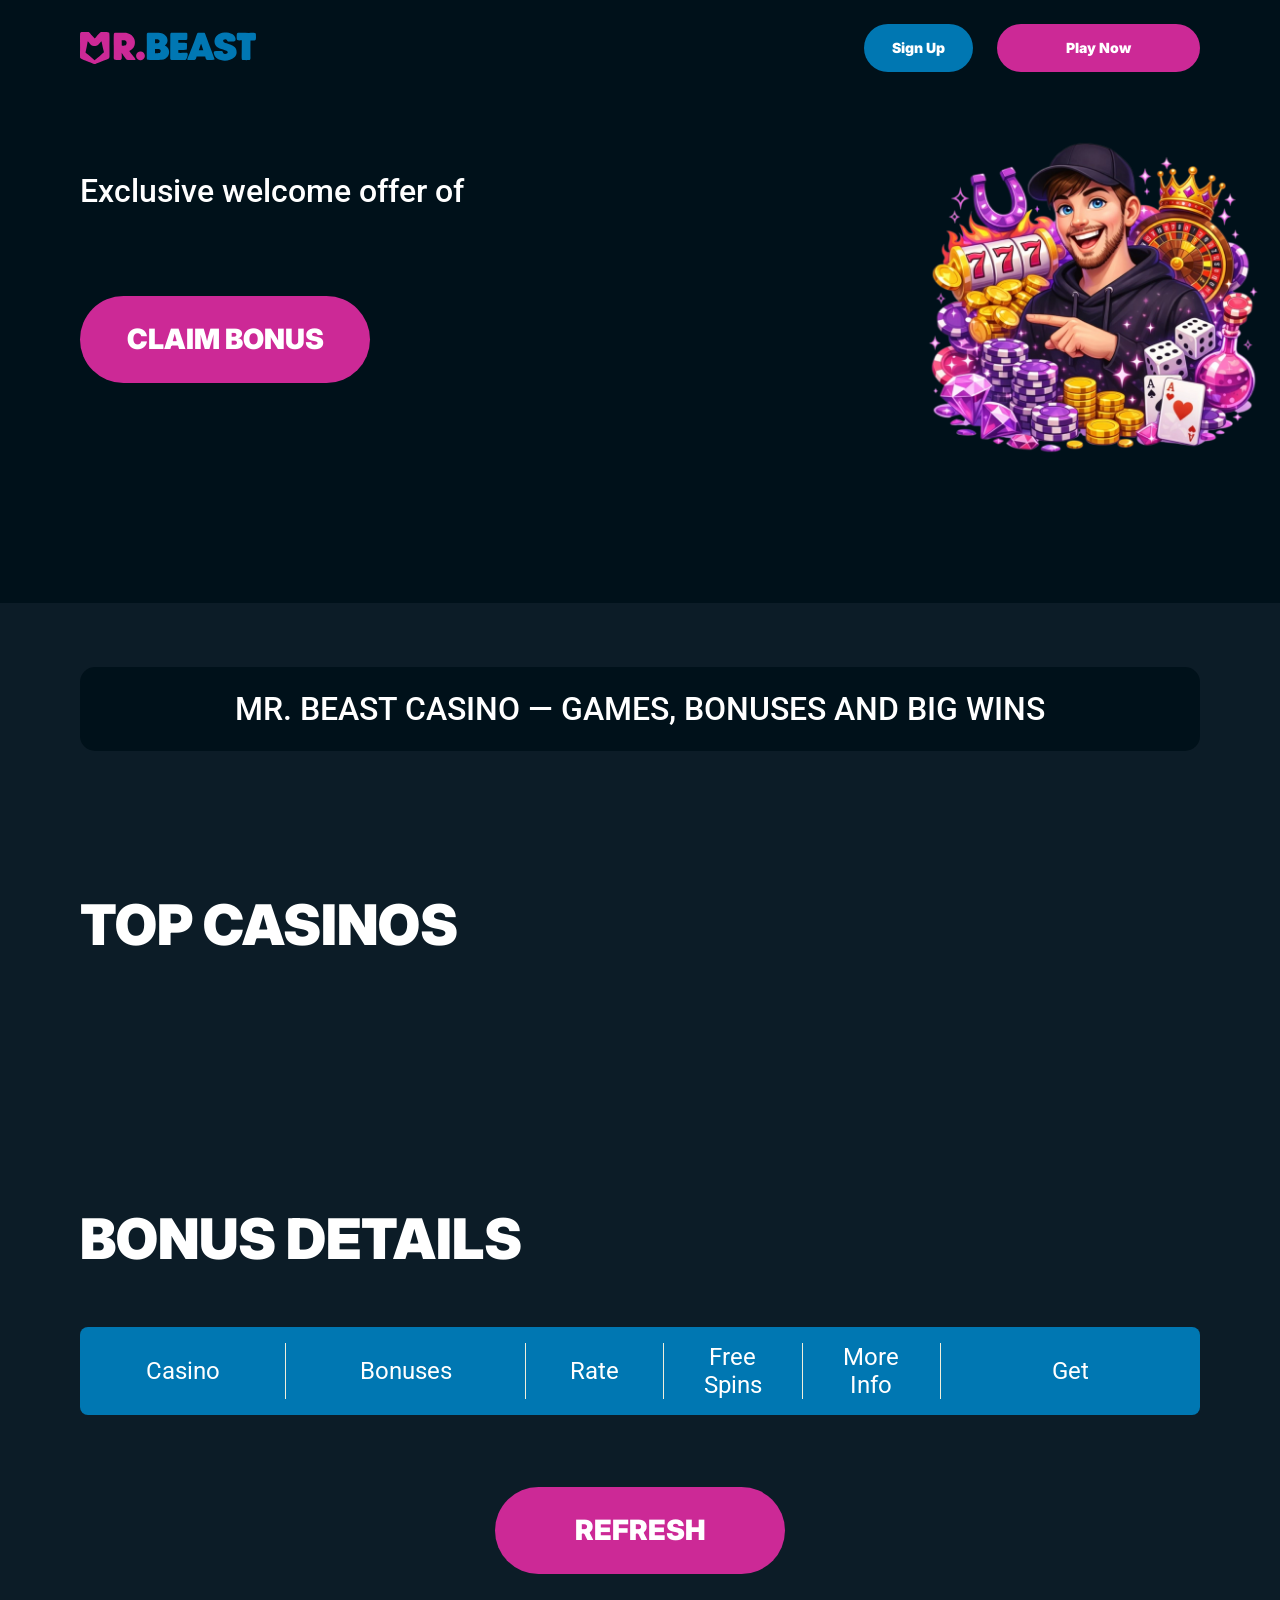
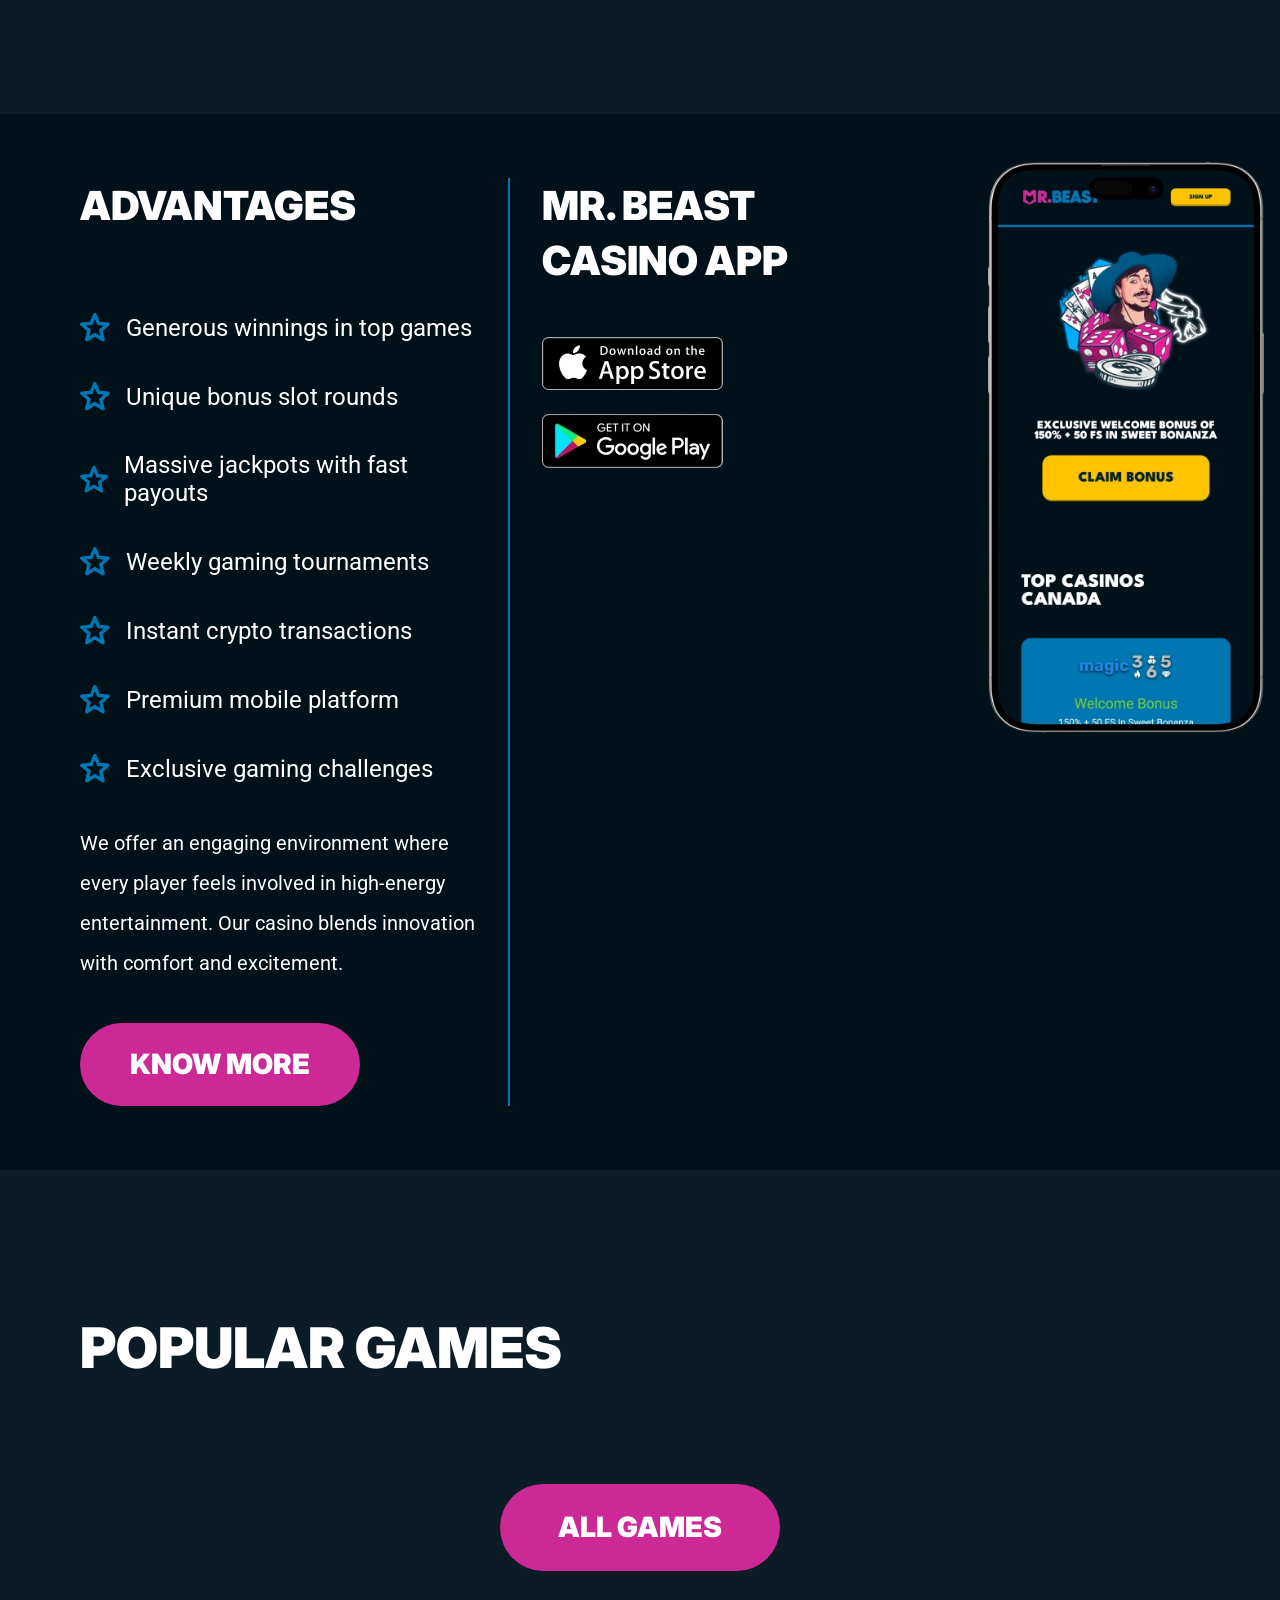
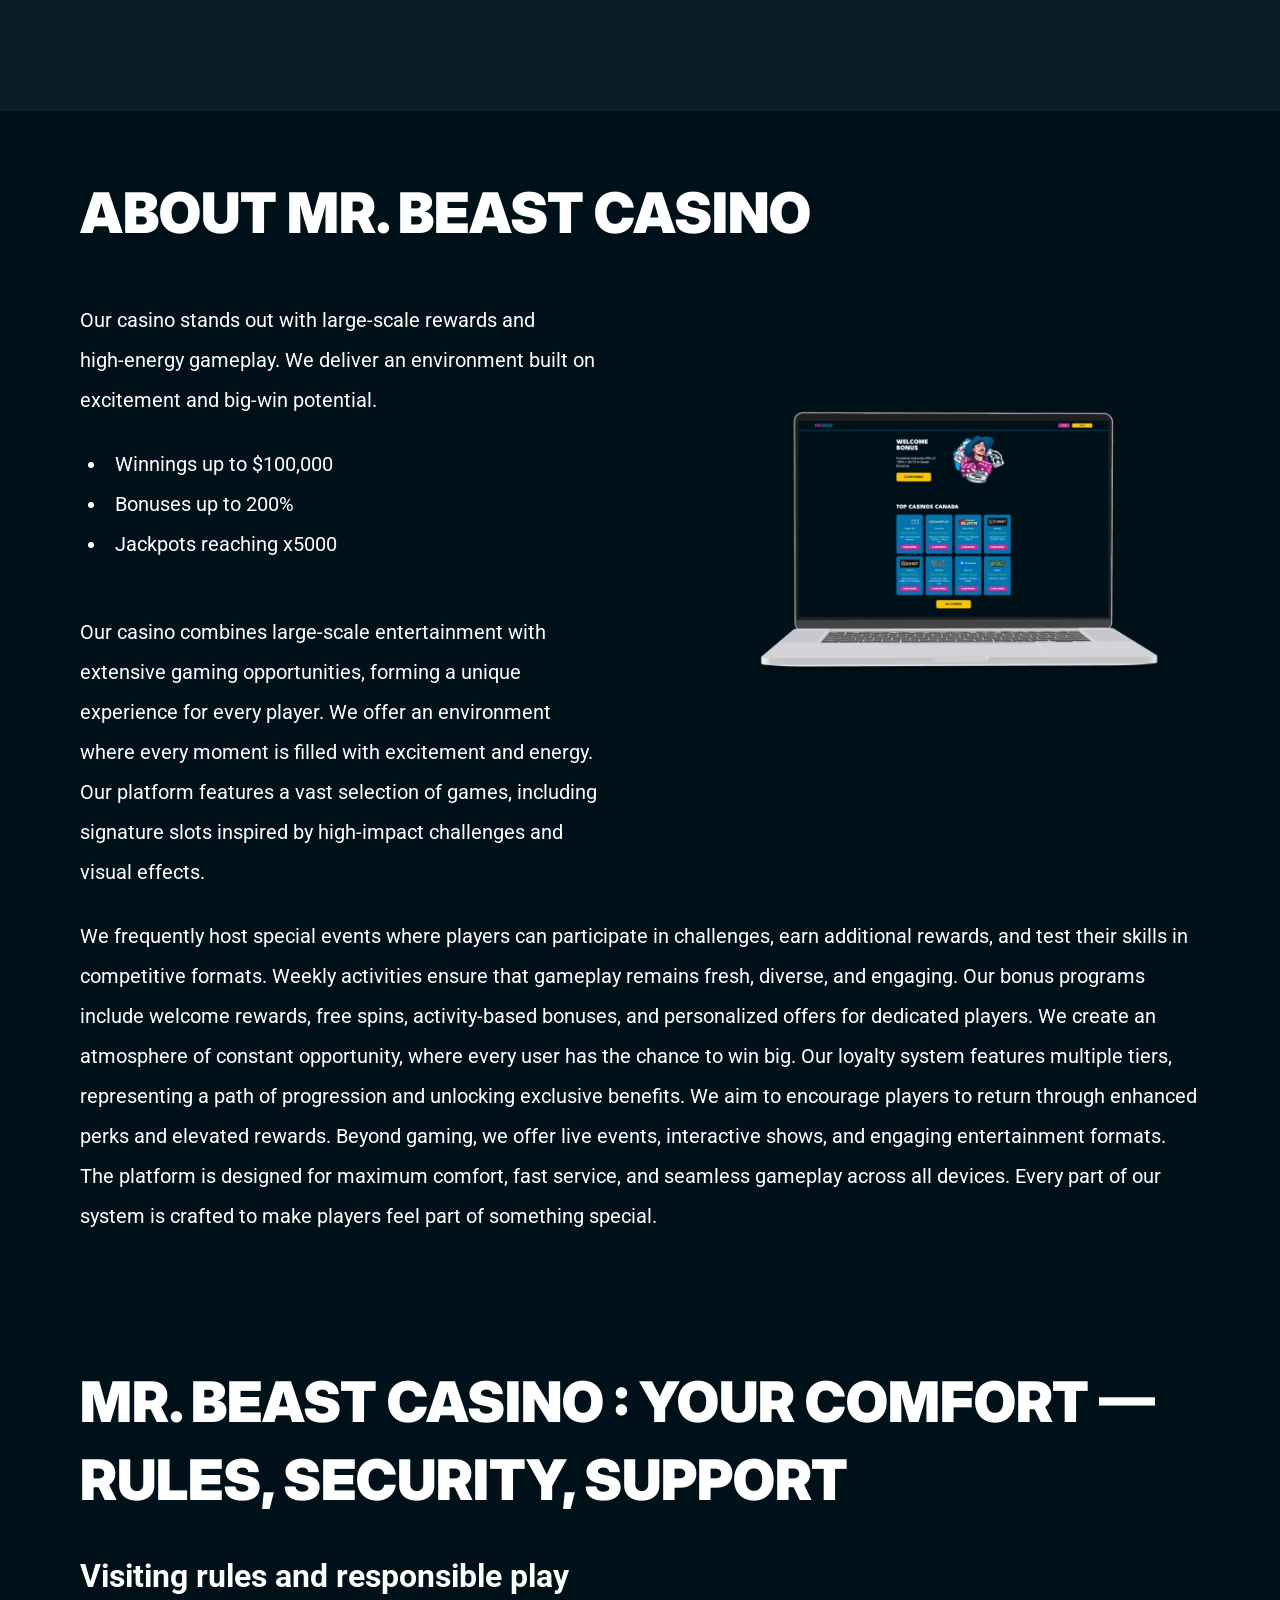
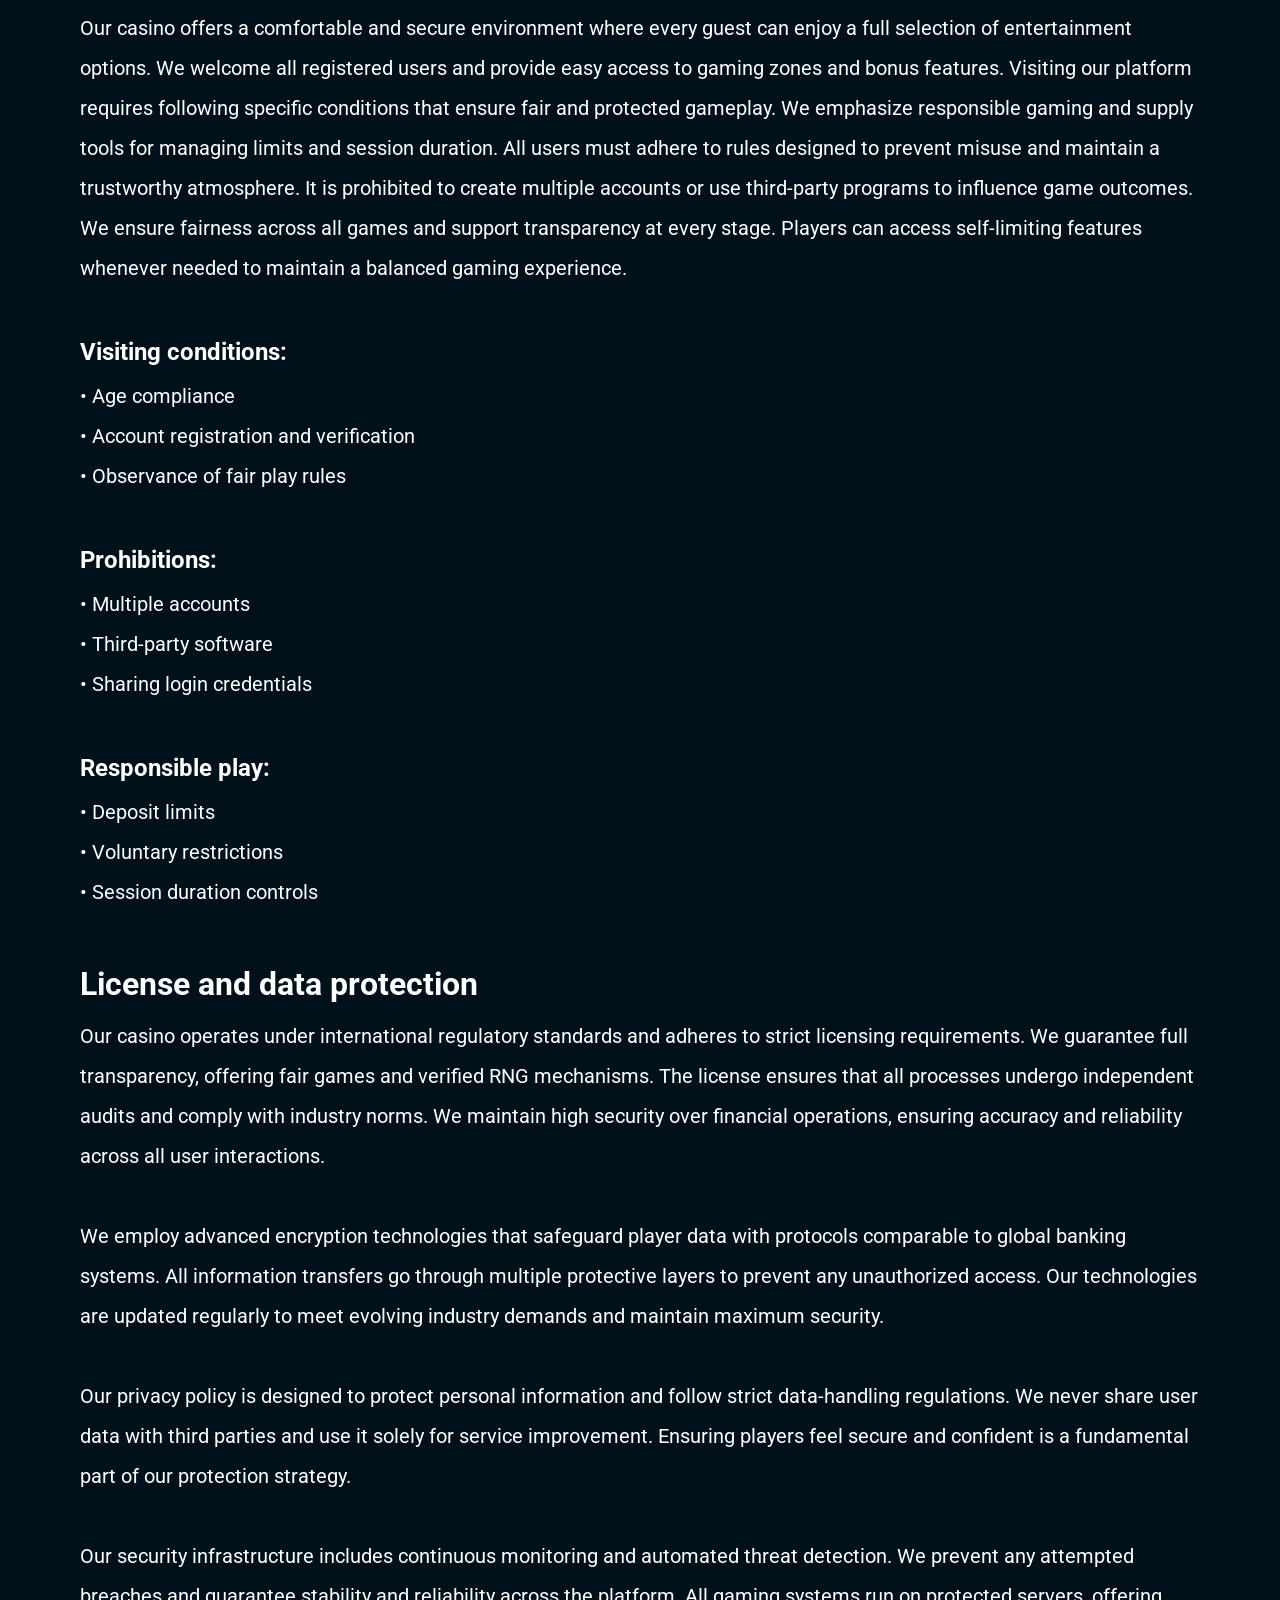
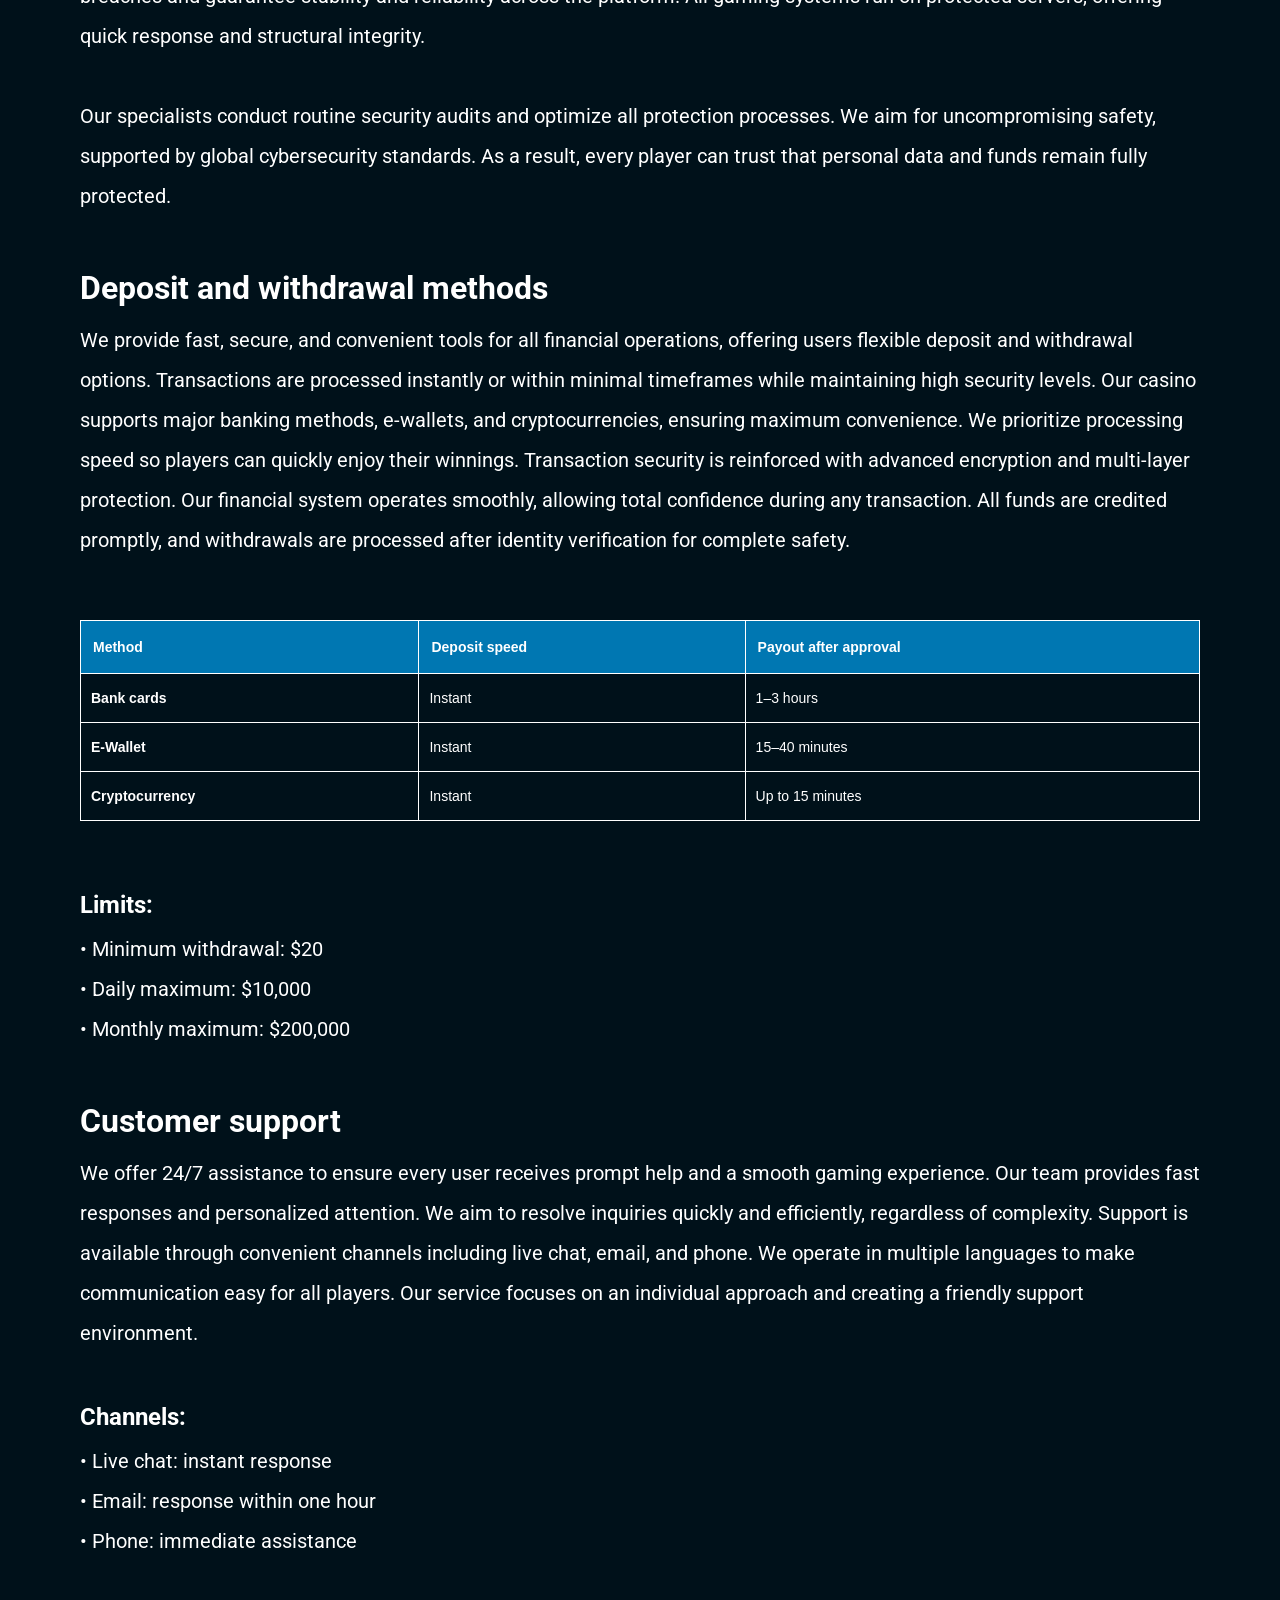
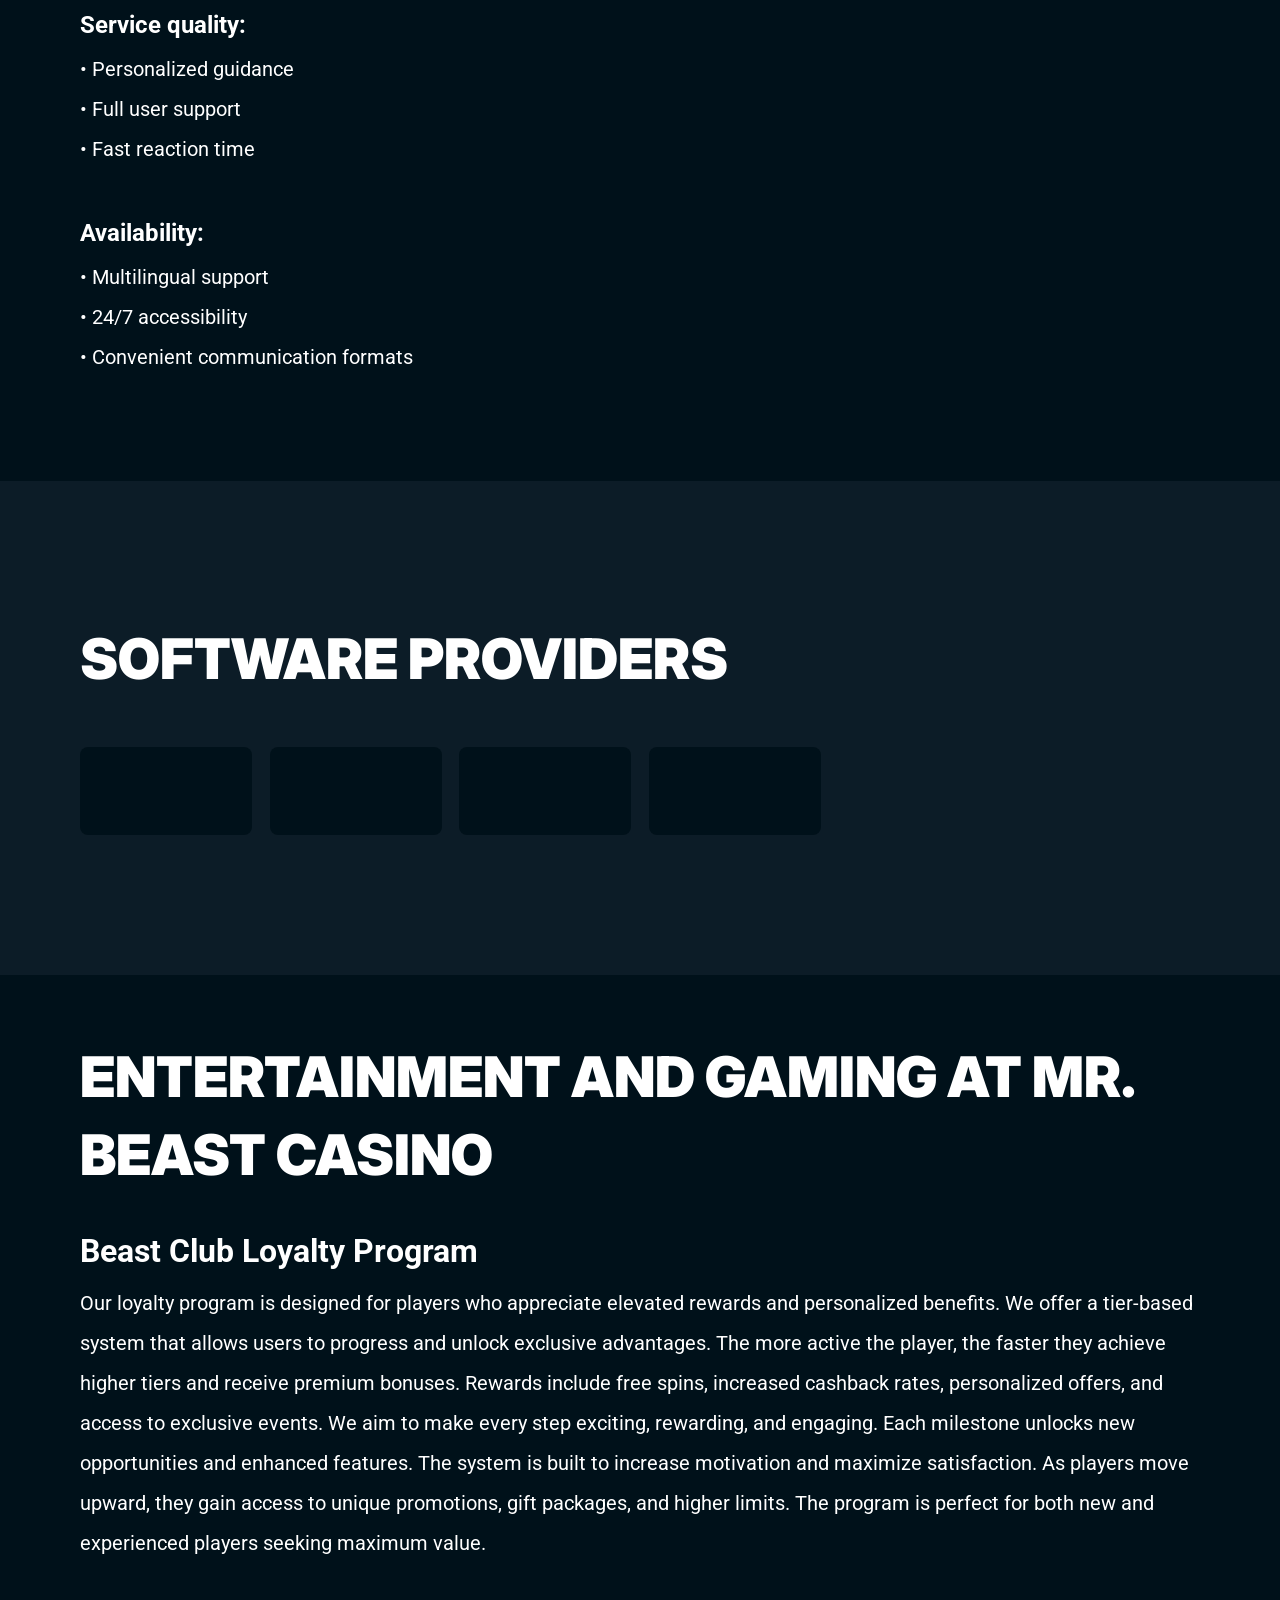
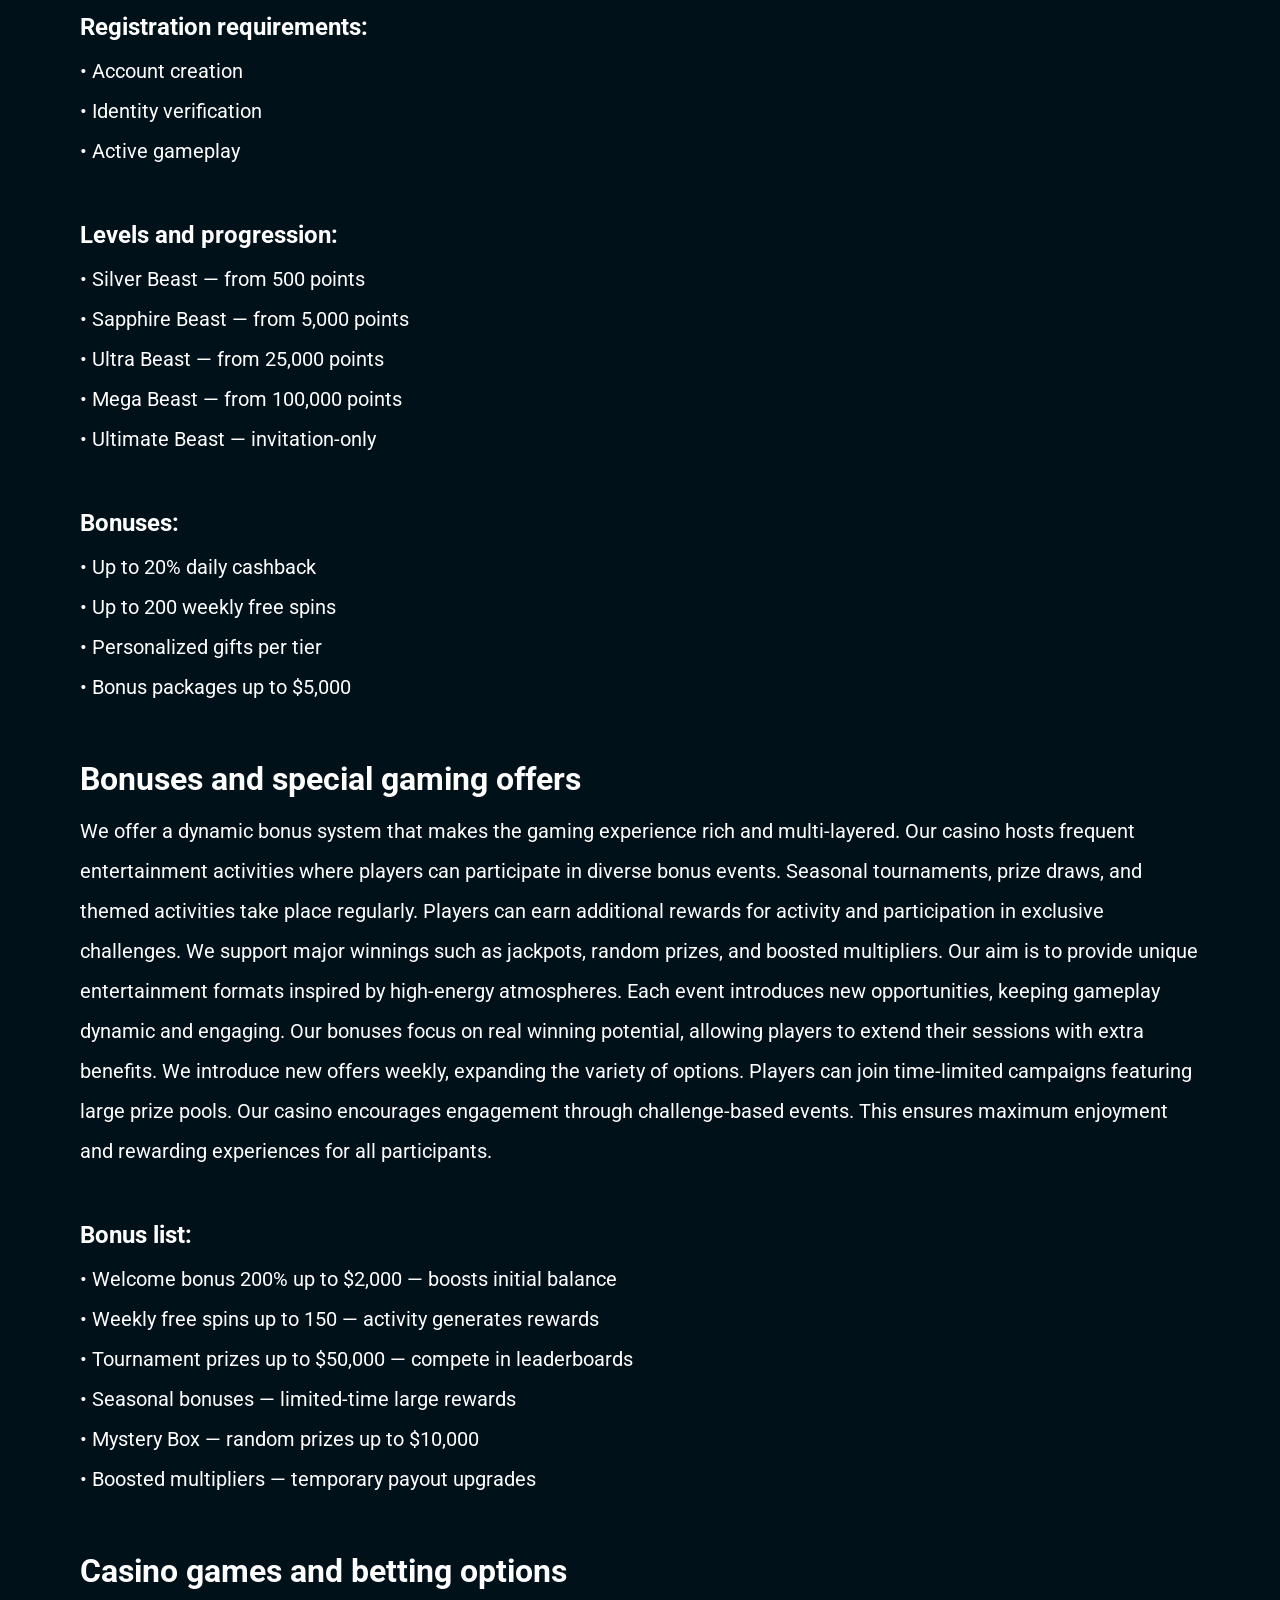
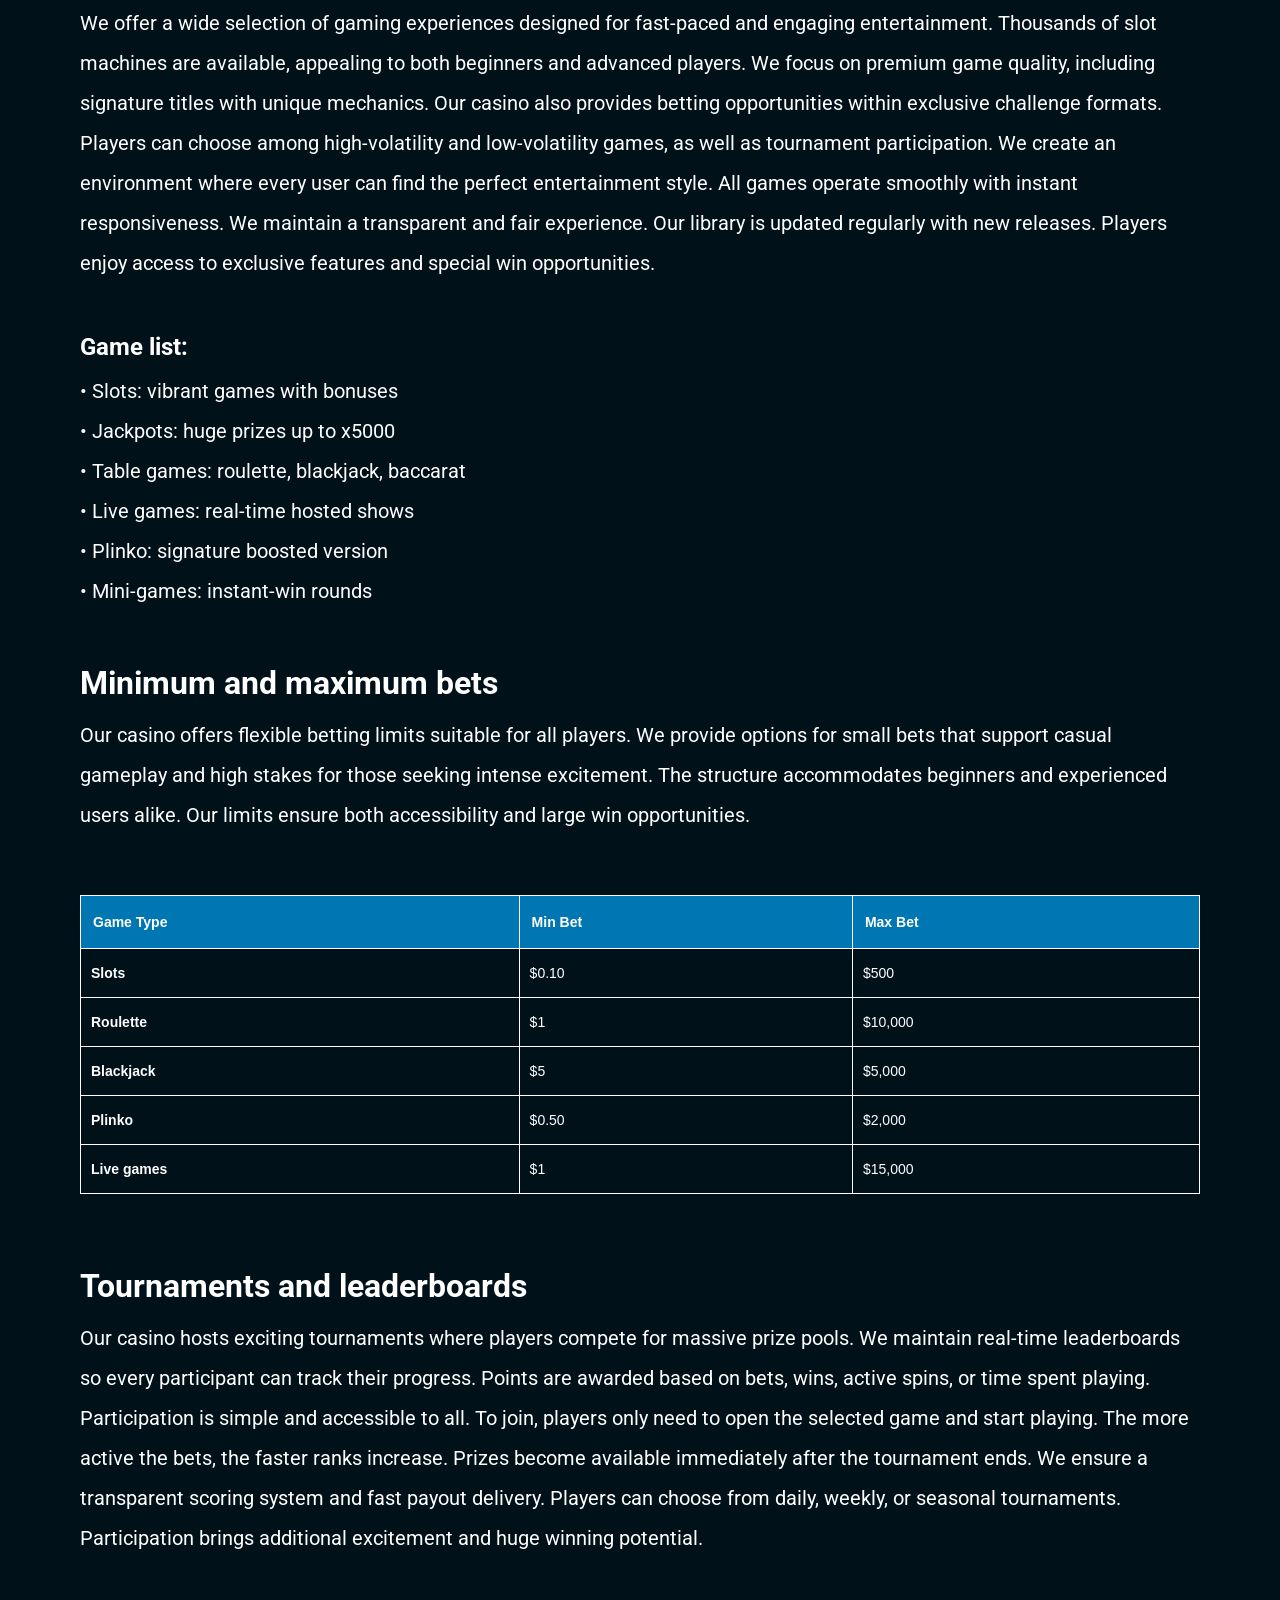
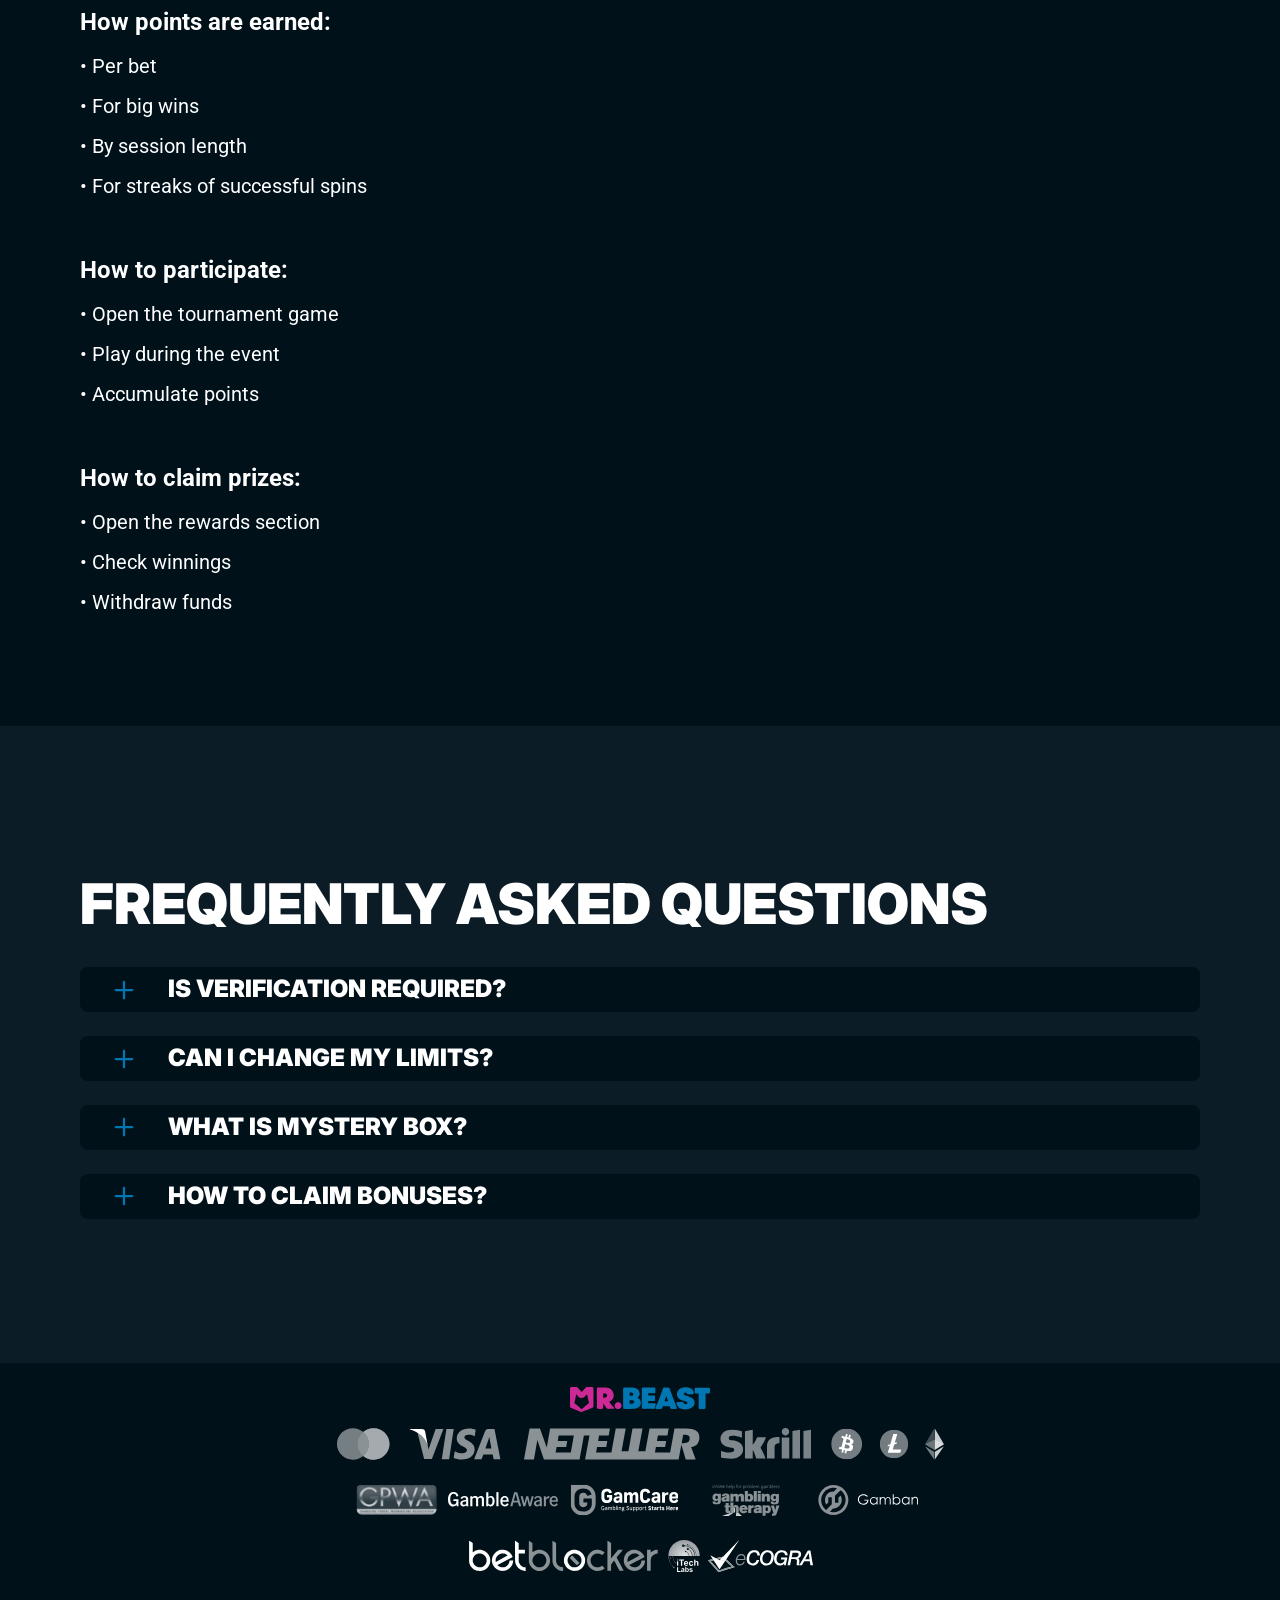
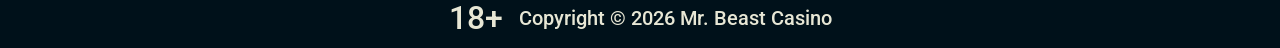
==== commit 97bf0a54: "Site update" ====
--- a/index.html
+++ b/index.html
@@ -468,7 +468,7 @@
 
 </p><br>
 
-<table style="width: 100%; border-collapse: collapse; margin: 20px auto; font-family: sans-serif; color: #ffffff;">
+<table style="width: 100%; border-collapse: collapse; margin: 20px auto; font-family: sans-serif; color: #ffffff;font-size:14px">
   <thead>
     <tr style="background-color: #0077B2;">
       <th style="border: 1px solid #ffffff; padding: 12px; text-align: left; color: #ffffff; font-weight: bold;">Method</th>
@@ -819,7 +819,7 @@
 
 </p><br>
 
-<table style="width: 100%; border-collapse: collapse; margin: 20px auto; font-family: sans-serif; color: #ffffff;">
+<table style="width: 100%; border-collapse: collapse; margin: 20px auto; font-family: sans-serif; color: #ffffff;font-size:14px">
   <thead>
     <tr style="background-color: #0077B2;">
       <th style="border: 1px solid #ffffff; padding: 12px; text-align: left; color: #ffffff; font-weight: bold;">Game Type</th>
